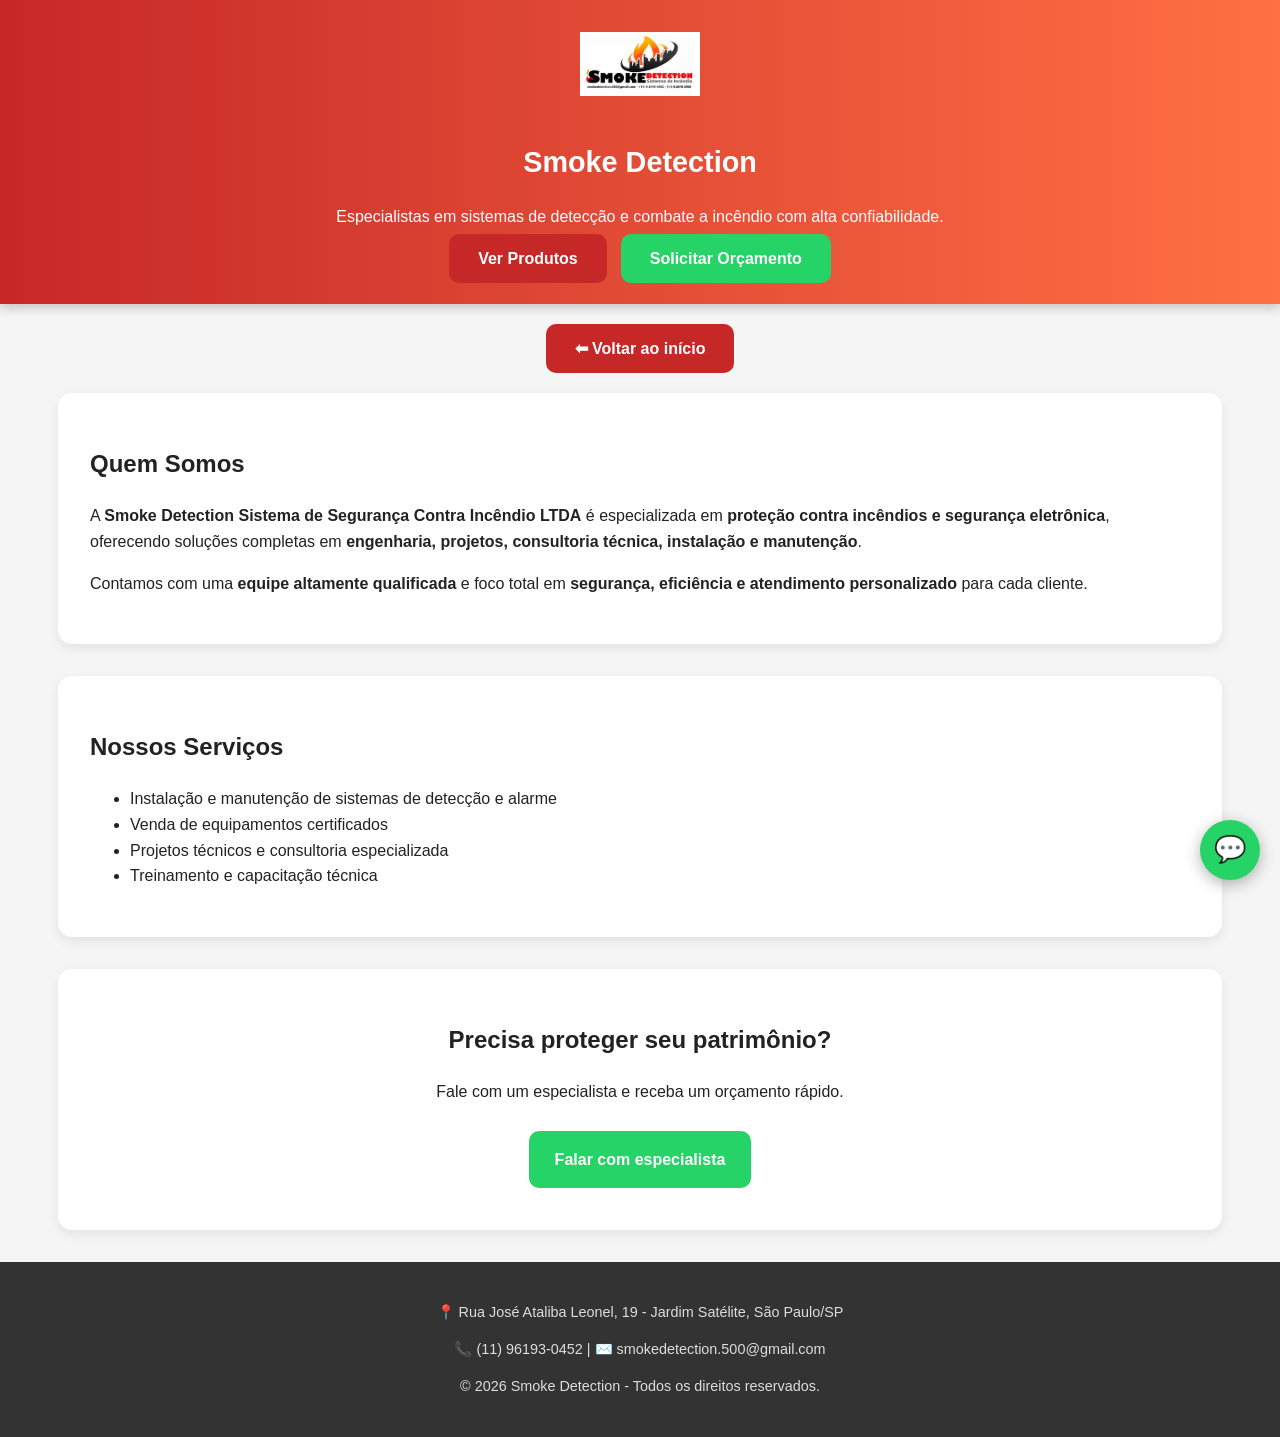
==== home.html @ f16880c3 "Update home.html" ====
<!DOCTYPE html>
<html lang="pt-BR">
<head>
    <meta charset="UTF-8">
    <meta name="viewport" content="width=device-width, initial-scale=1.0">
    <title>Smoke Detection - Segurança Contra Incêndio</title>
    <link rel="stylesheet" href="style.css">
</head>
<body>

    <header>
        <img src="logo.png" alt="Logo Smoke Detection" class="logo">
        <h1>Smoke Detection</h1>
        <p>Especialistas em sistemas de detecção e combate a incêndio com alta confiabilidade.</p>

        <div style="margin-top: 15px;">
            <a href="produtos.html" class="btn">Ver Produtos</a>

            <a href="https://wa.me/5511961930452?text=Olá,%20quero%20um%20orçamento"
               target="_blank"
               class="btn"
               style="background:#25D366; margin-left:10px;">
               Solicitar Orçamento
            </a>
        </div>
    </header>

    <!-- BOTÃO VOLTAR -->
    <div class="btn-container">
        <a href="index.html" class="btn">⬅ Voltar ao início</a>
    </div>

    <section class="sobre">
        <h2>Quem Somos</h2>
        <p>
            A <strong>Smoke Detection Sistema de Segurança Contra Incêndio LTDA</strong> é especializada em 
            <strong>proteção contra incêndios e segurança eletrônica</strong>, oferecendo soluções completas em 
            <strong>engenharia, projetos, consultoria técnica, instalação e manutenção</strong>.
        </p>
        <p>
            Contamos com uma <strong>equipe altamente qualificada</strong> e foco total em 
            <strong>segurança, eficiência e atendimento personalizado</strong> para cada cliente.
        </p>
    </section>

    <section class="servicos">
        <h2>Nossos Serviços</h2>
        <ul>
            <li>Instalação e manutenção de sistemas de detecção e alarme</li>
            <li>Venda de equipamentos certificados</li>
            <li>Projetos técnicos e consultoria especializada</li>
            <li>Treinamento e capacitação técnica</li>
        </ul>
    </section>

    <!-- CTA FINAL -->
    <section style="text-align:center;">
        <h2>Precisa proteger seu patrimônio?</h2>
        <p>Fale com um especialista e receba um orçamento rápido.</p>

        <a href="https://wa.me/5511961930452?text=Olá,%20preciso%20de%20um%20orçamento"
           target="_blank"
           class="btn-hero btn-whats">
           Falar com especialista
        </a>
    </section>

    <footer>
        <p>📍 Rua José Ataliba Leonel, 19 - Jardim Satélite, São Paulo/SP</p>
        <p>📞 (11) 96193-0452 | ✉️ smokedetection.500@gmail.com</p>
        <p>&copy; 2026 Smoke Detection - Todos os direitos reservados.</p>
    </footer>

    <!-- BOTÃO WHATSAPP FLUTUANTE -->
    <a href="https://wa.me/5511961930452?text=Olá,%20vim%20pelo%20site"
       class="whatsapp-float"
       target="_blank">
       💬
    </a>

</body>
</html>
---- style.css ----
body {
    font-family: 'Arial', sans-serif;
    background-color: #f5f5f5;
    color: #222;
    margin: 0;
    padding: 0;
    line-height: 1.6;
}

/* HERO */
.hero {
    background: linear-gradient(90deg, #c62828, #ff7043);
    color: white;
    text-align: center;
    padding: 100px 20px;
}

.hero h1 {
    font-size: 2.4rem;
    max-width: 800px;
    margin: auto;
}

.hero p {
    margin-top: 15px;
    font-size: 1.2rem;
}

/* BOTÕES */
.btn-hero {
    display: inline-block;
    margin: 10px;
    padding: 16px 26px;
    border-radius: 10px;
    text-decoration: none;
    font-weight: bold;
    transition: 0.3s;
}

/* BOTÃO WHATS (COM EFEITO PULSANDO) */
.btn-whats {
    background: #25D366;
    color: white;
    animation: pulse 1.5s infinite;
}

@keyframes pulse {
    0% { transform: scale(1); }
    50% { transform: scale(1.05); }
    100% { transform: scale(1); }
}

.btn-whats:hover {
    background: #1ebe5d;
}

/* BOTÃO SECUNDÁRIO */
.btn-sec {
    background: white;
    color: #c62828;
}

.btn-sec:hover {
    background: #eee;
}

/* HEADER */
header {
    text-align: center;
    background: linear-gradient(90deg, #c62828, #ff7043);
    color: #fff;
    padding: 2rem 1rem;
    box-shadow: 0 4px 10px rgba(0,0,0,0.2);
}

.logo {
    width: 120px;
    height: auto;
    margin-bottom: 1rem;
}

h1 {
    font-size: 1.8rem;
}

/* SECTION */
section {
    max-width: 1100px;
    margin: 2rem auto;
    background: #fff;
    padding: 2rem;
    border-radius: 14px;
    box-shadow: 0 4px 12px rgba(0,0,0,0.08);
}

/* GRID */
.produtos {
    display: grid;
    grid-template-columns: repeat(auto-fit, minmax(250px, 1fr));
    gap: 1.5rem;
}

/* CARD */
.produto {
    background: #fafafa;
    border-radius: 14px;
    padding: 1rem;
    text-align: center;
    transition: 0.3s;
    overflow: hidden;
}

/* HOVER */
.produto:hover {
    transform: translateY(-8px) scale(1.03);
    box-shadow: 0 10px 25px rgba(0,0,0,0.15);
}

/* IMG */
.produto img {
    width: 100%;
    height: 160px;
    object-fit: cover;
    border-radius: 10px;
    margin-bottom: 12px;
    transition: 0.3s;
}

.produto:hover img {
    transform: scale(1.08);
}

/* TITULO */
.produto h3 {
    color: #b71c1c;
}

/* BOTÃO PRODUTO */
.btn-produto {
    display: inline-block;
    margin-top: 10px;
    padding: 10px 16px;
    background: #25D366;
    color: #fff;
    text-decoration: none;
    border-radius: 8px;
    font-size: 0.95rem;
    font-weight: bold;
    transition: 0.3s;
}

.btn-produto:hover {
    background: #1ebe5d;
    transform: scale(1.05);
}

/* BOTÃO PADRÃO */
.btn-container {
    text-align: center;
    margin: 2rem 0;
}

.btn {
    background: #c62828;
    color: #fff;
    text-decoration: none;
    padding: 1rem 1.8rem;
    border-radius: 10px;
    transition: 0.3s;
    font-weight: bold;
}

.btn:hover {
    background: #ff7043;
}

/* WHATS FLOAT */
.whatsapp-float {
    position: fixed;
    bottom: 20px;
    right: 20px;
    background: #25D366;
    color: white;
    font-size: 26px;
    width: 60px;
    height: 60px;
    border-radius: 50%;
    display: flex;
    align-items: center;
    justify-content: center;
    text-decoration: none;
    box-shadow: 0 4px 15px rgba(0,0,0,0.3);
    transition: 0.3s;
    z-index: 1000;
}

.whatsapp-float:hover {
    background: #1ebe5d;
    transform: scale(1.15);
}

/* FOOTER */
footer {
    text-align: center;
    background: #333;
    color: #ddd;
    padding: 1.5rem 1rem;
    font-size: 0.9rem;
}

/* RESPONSIVO */
@media (max-width: 768px) {
    .hero h1 {
        font-size: 1.8rem;
    }

    .hero {
        padding: 70px 20px;
    }
    }
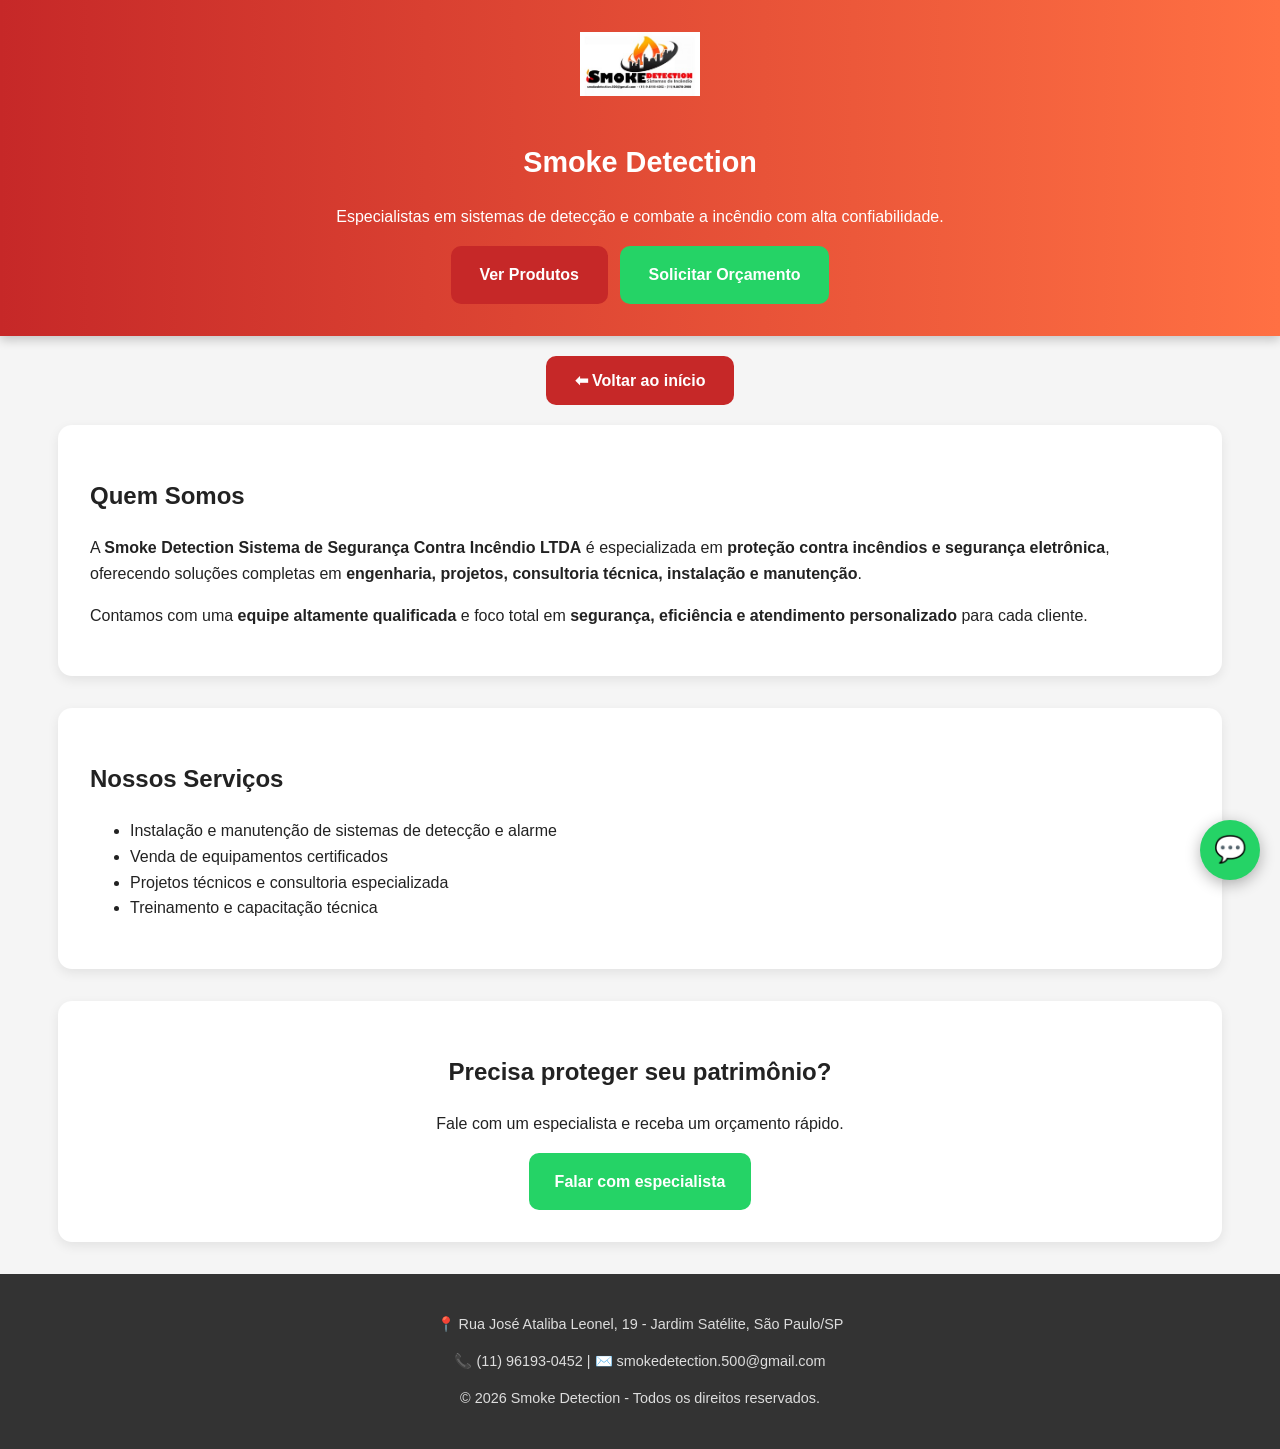
==== commit a6b7f44f: "Update home.html" ====
--- a/home.html
+++ b/home.html
@@ -13,13 +13,14 @@
         <h1>Smoke Detection</h1>
         <p>Especialistas em sistemas de detecção e combate a incêndio com alta confiabilidade.</p>
 
-        <div style="margin-top: 15px;">
+        <!-- AGRUPAMENTO DOS BOTÕES -->
+        <div class="hero-buttons" style="margin-top:15px;">
             <a href="produtos.html" class="btn">Ver Produtos</a>
 
             <a href="https://wa.me/5511961930452?text=Olá,%20quero%20um%20orçamento"
                target="_blank"
-               class="btn"
-               style="background:#25D366; margin-left:10px;">
+               class="btn btn-whats"
+               style="background:#25D366;">
                Solicitar Orçamento
             </a>
         </div>
--- a/style.css
+++ b/style.css
@@ -26,10 +26,18 @@
     font-size: 1.2rem;
 }
 
+/* AGRUPAMENTO DOS BOTÕES (CORREÇÃO DO BUG) */
+.hero-buttons {
+    display: flex;
+    justify-content: center;
+    flex-wrap: wrap;
+    gap: 12px;
+    margin-top: 20px;
+}
+
 /* BOTÕES */
 .btn-hero {
     display: inline-block;
-    margin: 10px;
     padding: 16px 26px;
     border-radius: 10px;
     text-decoration: none;
@@ -217,4 +225,14 @@
     .hero {
         padding: 70px 20px;
     }
-    }
+
+    .hero-buttons {
+        flex-direction: column;
+        align-items: center;
+    }
+
+    .btn-hero {
+        width: 90%;
+        text-align: center;
+    }
+        }
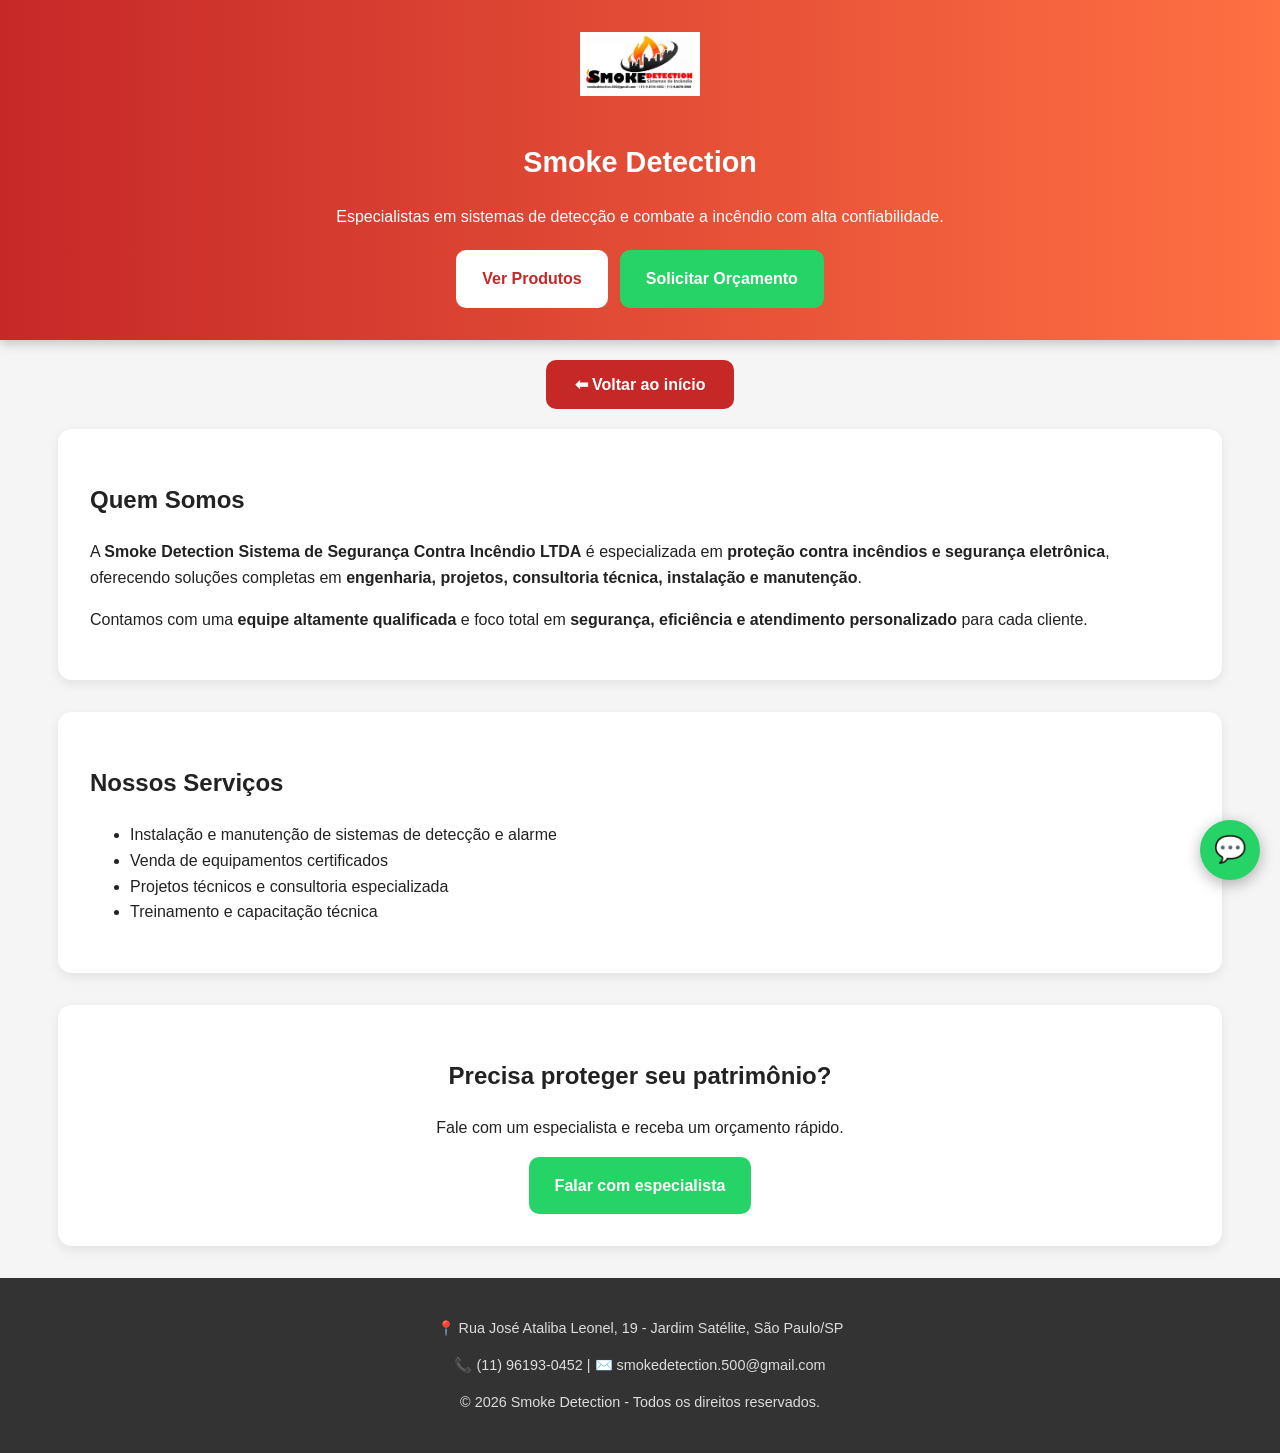
==== commit bba7a4de: "Update home.html" ====
--- a/home.html
+++ b/home.html
@@ -13,14 +13,13 @@
         <h1>Smoke Detection</h1>
         <p>Especialistas em sistemas de detecção e combate a incêndio com alta confiabilidade.</p>
 
-        <!-- AGRUPAMENTO DOS BOTÕES -->
-        <div class="hero-buttons" style="margin-top:15px;">
-            <a href="produtos.html" class="btn">Ver Produtos</a>
+        <!-- AGRUPAMENTO DOS BOTÕES CORRIGIDO -->
+        <div class="hero-buttons">
+            <a href="produtos.html" class="btn-hero btn-sec">Ver Produtos</a>
 
             <a href="https://wa.me/5511961930452?text=Olá,%20quero%20um%20orçamento"
                target="_blank"
-               class="btn btn-whats"
-               style="background:#25D366;">
+               class="btn-hero btn-whats">
                Solicitar Orçamento
             </a>
         </div>
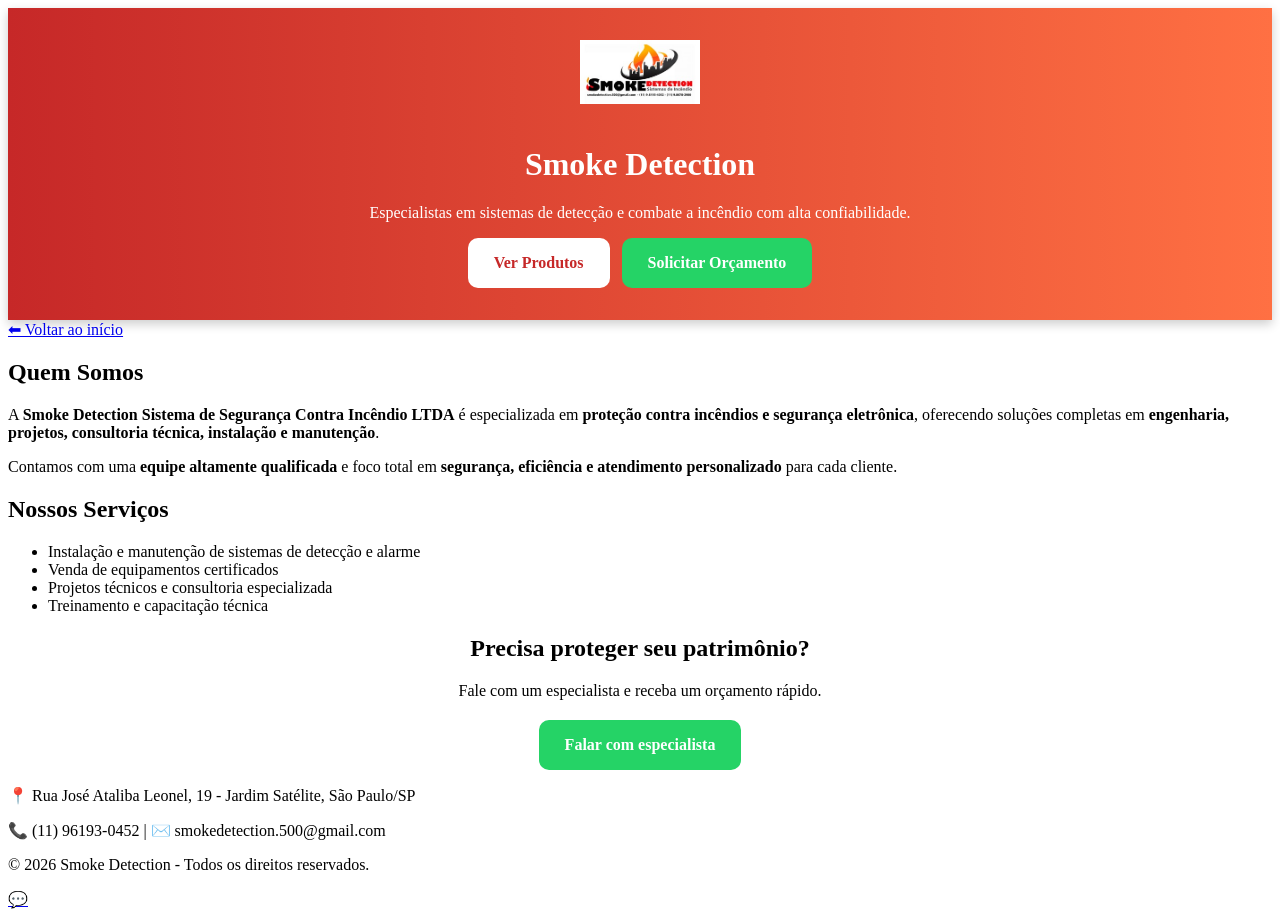
==== commit a1a5cd2e: "Update home.html" ====
--- a/home.html
+++ b/home.html
@@ -13,10 +13,9 @@
         <h1>Smoke Detection</h1>
         <p>Especialistas em sistemas de detecção e combate a incêndio com alta confiabilidade.</p>
 
-        <!-- AGRUPAMENTO DOS BOTÕES CORRIGIDO -->
-        <div class="hero-buttons">
+        <!-- HERO BUTTONS -->
+        <div class="hero-buttons" style="margin-top:15px;">
             <a href="produtos.html" class="btn-hero btn-sec">Ver Produtos</a>
-
             <a href="https://wa.me/5511961930452?text=Olá,%20quero%20um%20orçamento"
                target="_blank"
                class="btn-hero btn-whats">
@@ -57,18 +56,20 @@
     <section style="text-align:center;">
         <h2>Precisa proteger seu patrimônio?</h2>
         <p>Fale com um especialista e receba um orçamento rápido.</p>
-
-        <a href="https://wa.me/5511961930452?text=Olá,%20preciso%20de%20um%20orçamento"
-           target="_blank"
-           class="btn-hero btn-whats">
-           Falar com especialista
-        </a>
+        <div class="hero-buttons" style="justify-content:center;">
+            <a href="https://wa.me/5511961930452?text=Olá,%20preciso%20de%20um%20orçamento"
+               target="_blank"
+               class="btn-hero btn-whats">
+               Falar com especialista
+            </a>
+        </div>
     </section>
 
+    <!-- FOOTER COMPLETO -->
     <footer>
         <p>📍 Rua José Ataliba Leonel, 19 - Jardim Satélite, São Paulo/SP</p>
         <p>📞 (11) 96193-0452 | ✉️ smokedetection.500@gmail.com</p>
-        <p>&copy; 2026 Smoke Detection - Todos os direitos reservados.</p>
+        <p>© 2026 Smoke Detection - Todos os direitos reservados.</p>
     </footer>
 
     <!-- BOTÃO WHATSAPP FLUTUANTE -->
--- a/style.css
+++ b/style.css
@@ -1,12 +1,3 @@
-body {
-    font-family: 'Arial', sans-serif;
-    background-color: #f5f5f5;
-    color: #222;
-    margin: 0;
-    padding: 0;
-    line-height: 1.6;
-}
-
 /* HERO */
 .hero {
     background: linear-gradient(90deg, #c62828, #ff7043);
@@ -26,7 +17,7 @@
     font-size: 1.2rem;
 }
 
-/* AGRUPAMENTO DOS BOTÕES (CORREÇÃO DO BUG) */
+/* AGRUPAMENTO DE BOTÕES */
 .hero-buttons {
     display: flex;
     justify-content: center;
@@ -35,7 +26,7 @@
     margin-top: 20px;
 }
 
-/* BOTÕES */
+/* BOTÕES HERO */
 .btn-hero {
     display: inline-block;
     padding: 16px 26px;
@@ -43,9 +34,10 @@
     text-decoration: none;
     font-weight: bold;
     transition: 0.3s;
+    text-align: center;
 }
 
-/* BOTÃO WHATS (COM EFEITO PULSANDO) */
+/* BOTÃO WHATS (COM PULSO) */
 .btn-whats {
     background: #25D366;
     color: white;
@@ -81,139 +73,15 @@
     box-shadow: 0 4px 10px rgba(0,0,0,0.2);
 }
 
-.logo {
+header .logo {
     width: 120px;
     height: auto;
     margin-bottom: 1rem;
 }
 
-h1 {
-    font-size: 1.8rem;
-}
-
-/* SECTION */
-section {
-    max-width: 1100px;
-    margin: 2rem auto;
-    background: #fff;
-    padding: 2rem;
-    border-radius: 14px;
-    box-shadow: 0 4px 12px rgba(0,0,0,0.08);
-}
-
-/* GRID */
-.produtos {
-    display: grid;
-    grid-template-columns: repeat(auto-fit, minmax(250px, 1fr));
-    gap: 1.5rem;
-}
-
-/* CARD */
-.produto {
-    background: #fafafa;
-    border-radius: 14px;
-    padding: 1rem;
-    text-align: center;
-    transition: 0.3s;
-    overflow: hidden;
-}
-
-/* HOVER */
-.produto:hover {
-    transform: translateY(-8px) scale(1.03);
-    box-shadow: 0 10px 25px rgba(0,0,0,0.15);
-}
-
-/* IMG */
-.produto img {
-    width: 100%;
-    height: 160px;
-    object-fit: cover;
-    border-radius: 10px;
-    margin-bottom: 12px;
-    transition: 0.3s;
-}
-
-.produto:hover img {
-    transform: scale(1.08);
-}
-
-/* TITULO */
-.produto h3 {
-    color: #b71c1c;
-}
-
-/* BOTÃO PRODUTO */
-.btn-produto {
-    display: inline-block;
-    margin-top: 10px;
-    padding: 10px 16px;
-    background: #25D366;
-    color: #fff;
-    text-decoration: none;
-    border-radius: 8px;
-    font-size: 0.95rem;
-    font-weight: bold;
-    transition: 0.3s;
-}
-
-.btn-produto:hover {
-    background: #1ebe5d;
-    transform: scale(1.05);
-}
-
-/* BOTÃO PADRÃO */
-.btn-container {
-    text-align: center;
-    margin: 2rem 0;
-}
-
-.btn {
-    background: #c62828;
-    color: #fff;
-    text-decoration: none;
-    padding: 1rem 1.8rem;
-    border-radius: 10px;
-    transition: 0.3s;
-    font-weight: bold;
-}
-
-.btn:hover {
-    background: #ff7043;
-}
-
-/* WHATS FLOAT */
-.whatsapp-float {
-    position: fixed;
-    bottom: 20px;
-    right: 20px;
-    background: #25D366;
-    color: white;
-    font-size: 26px;
-    width: 60px;
-    height: 60px;
-    border-radius: 50%;
-    display: flex;
-    align-items: center;
-    justify-content: center;
-    text-decoration: none;
-    box-shadow: 0 4px 15px rgba(0,0,0,0.3);
-    transition: 0.3s;
-    z-index: 1000;
-}
-
-.whatsapp-float:hover {
-    background: #1ebe5d;
-    transform: scale(1.15);
-}
-
-/* FOOTER */
-footer {
-    text-align: center;
-    background: #333;
-    color: #ddd;
-    padding: 1.5rem 1rem;
-    font-size: 0.9rem;
+/* BOTÕES DO HEADER CORRIGIDOS */
+header .hero-buttons .btn-hero {
+    margin: 0; /* remove qualquer espaçamento extra */
 }
 
 /* RESPONSIVO */
@@ -233,6 +101,5 @@
 
     .btn-hero {
         width: 90%;
-        text-align: center;
     }
-        }
+}
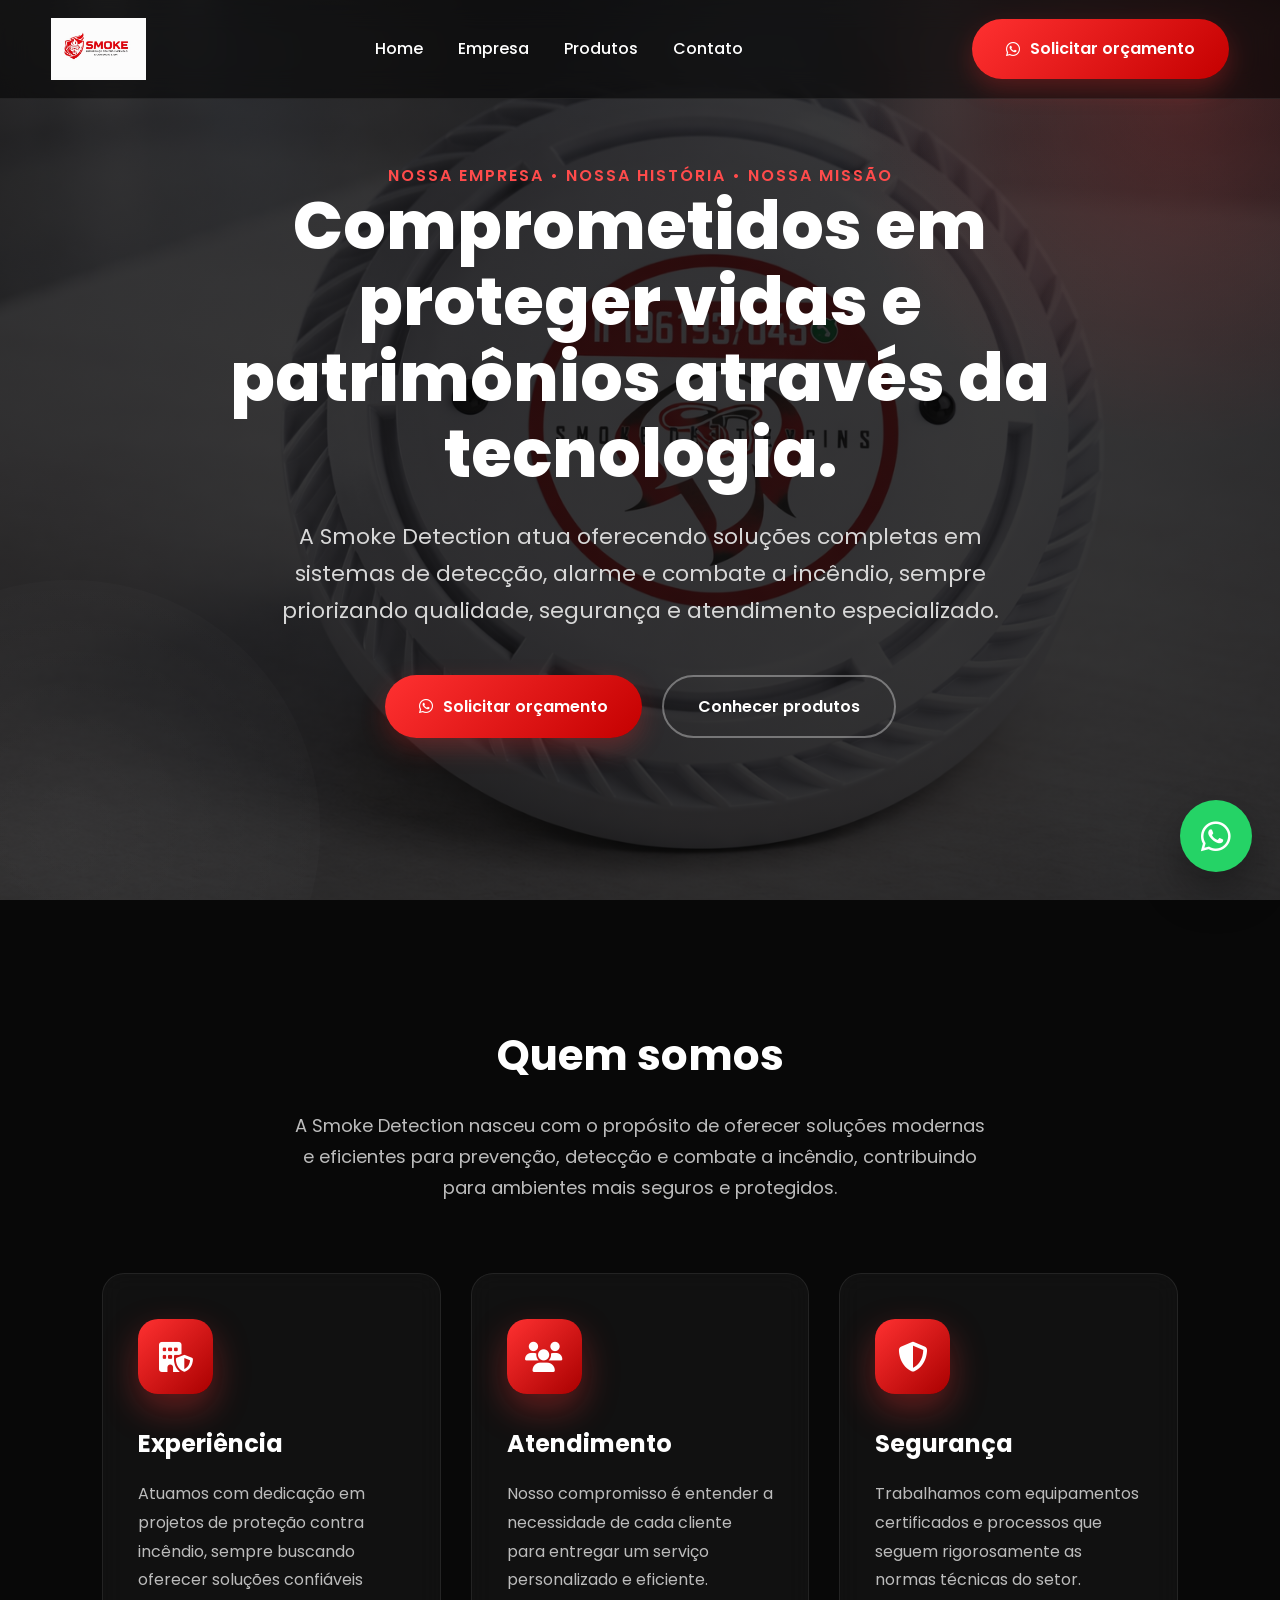
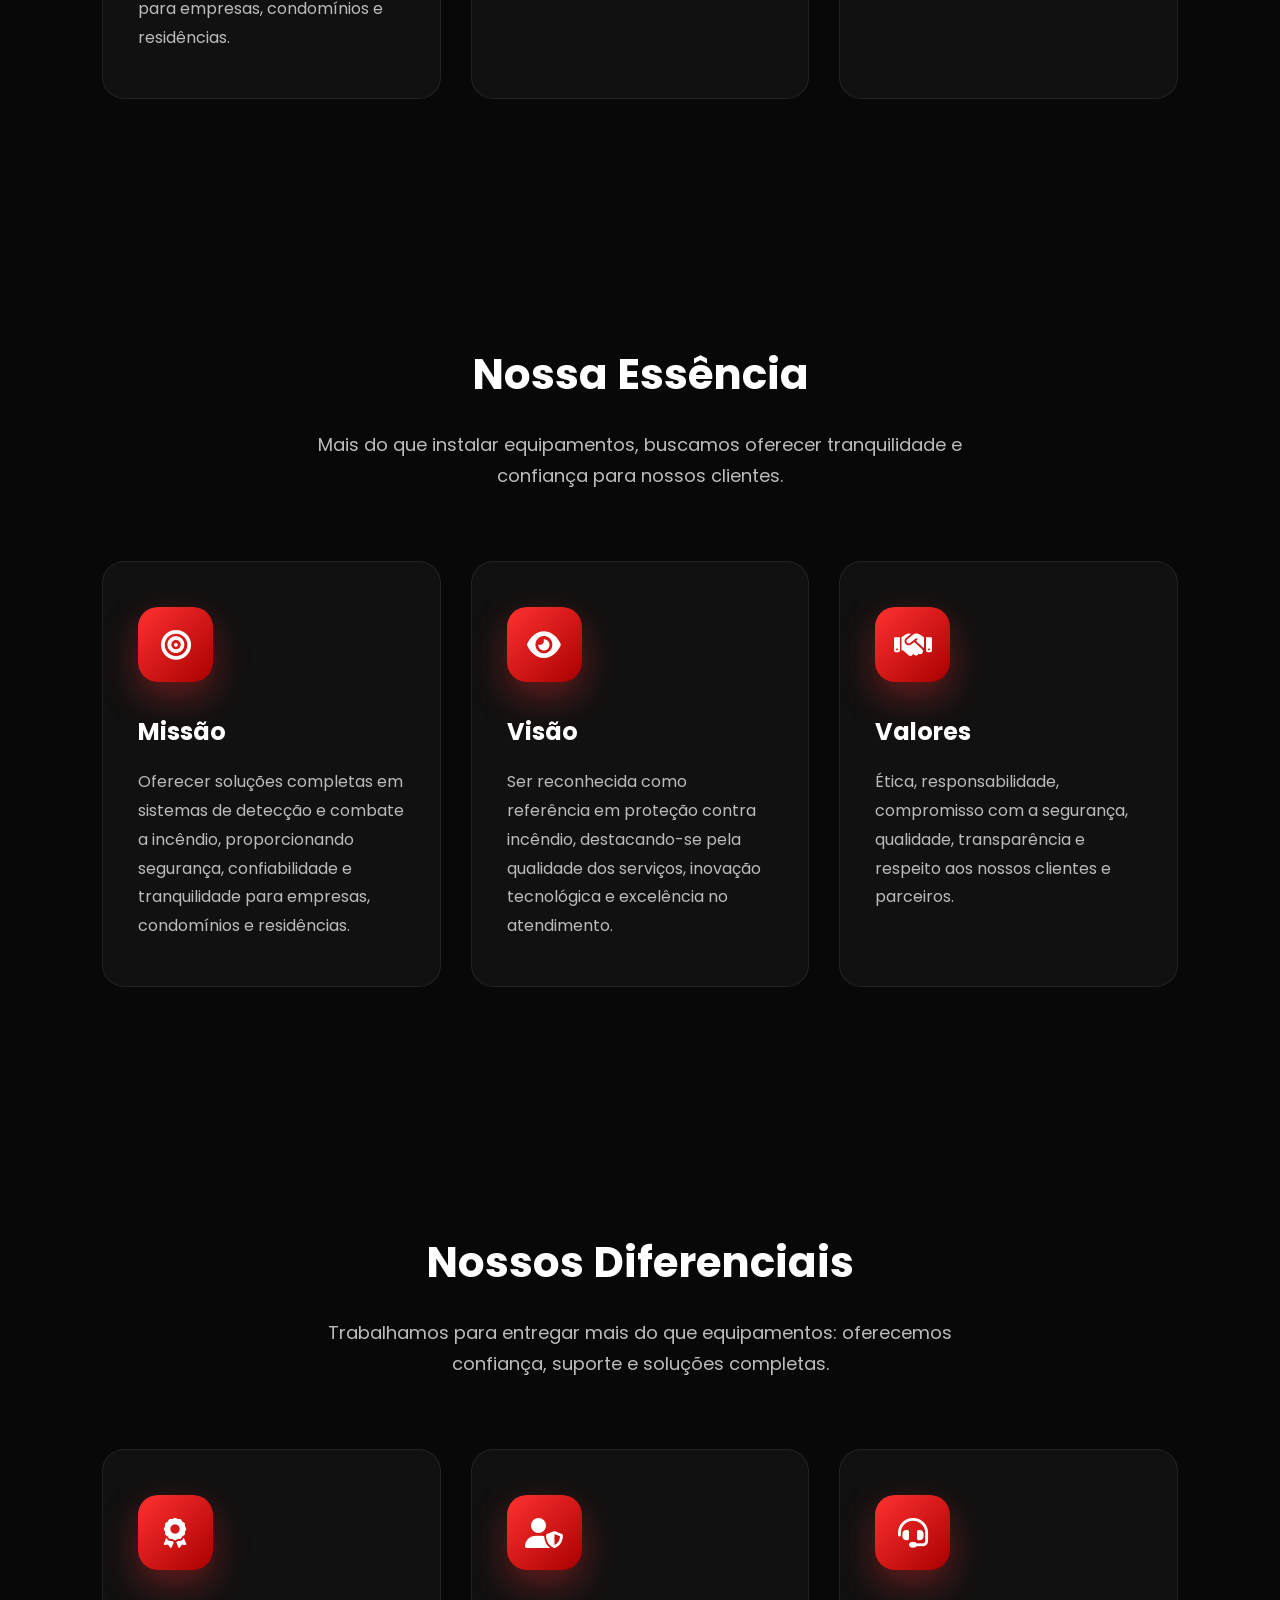
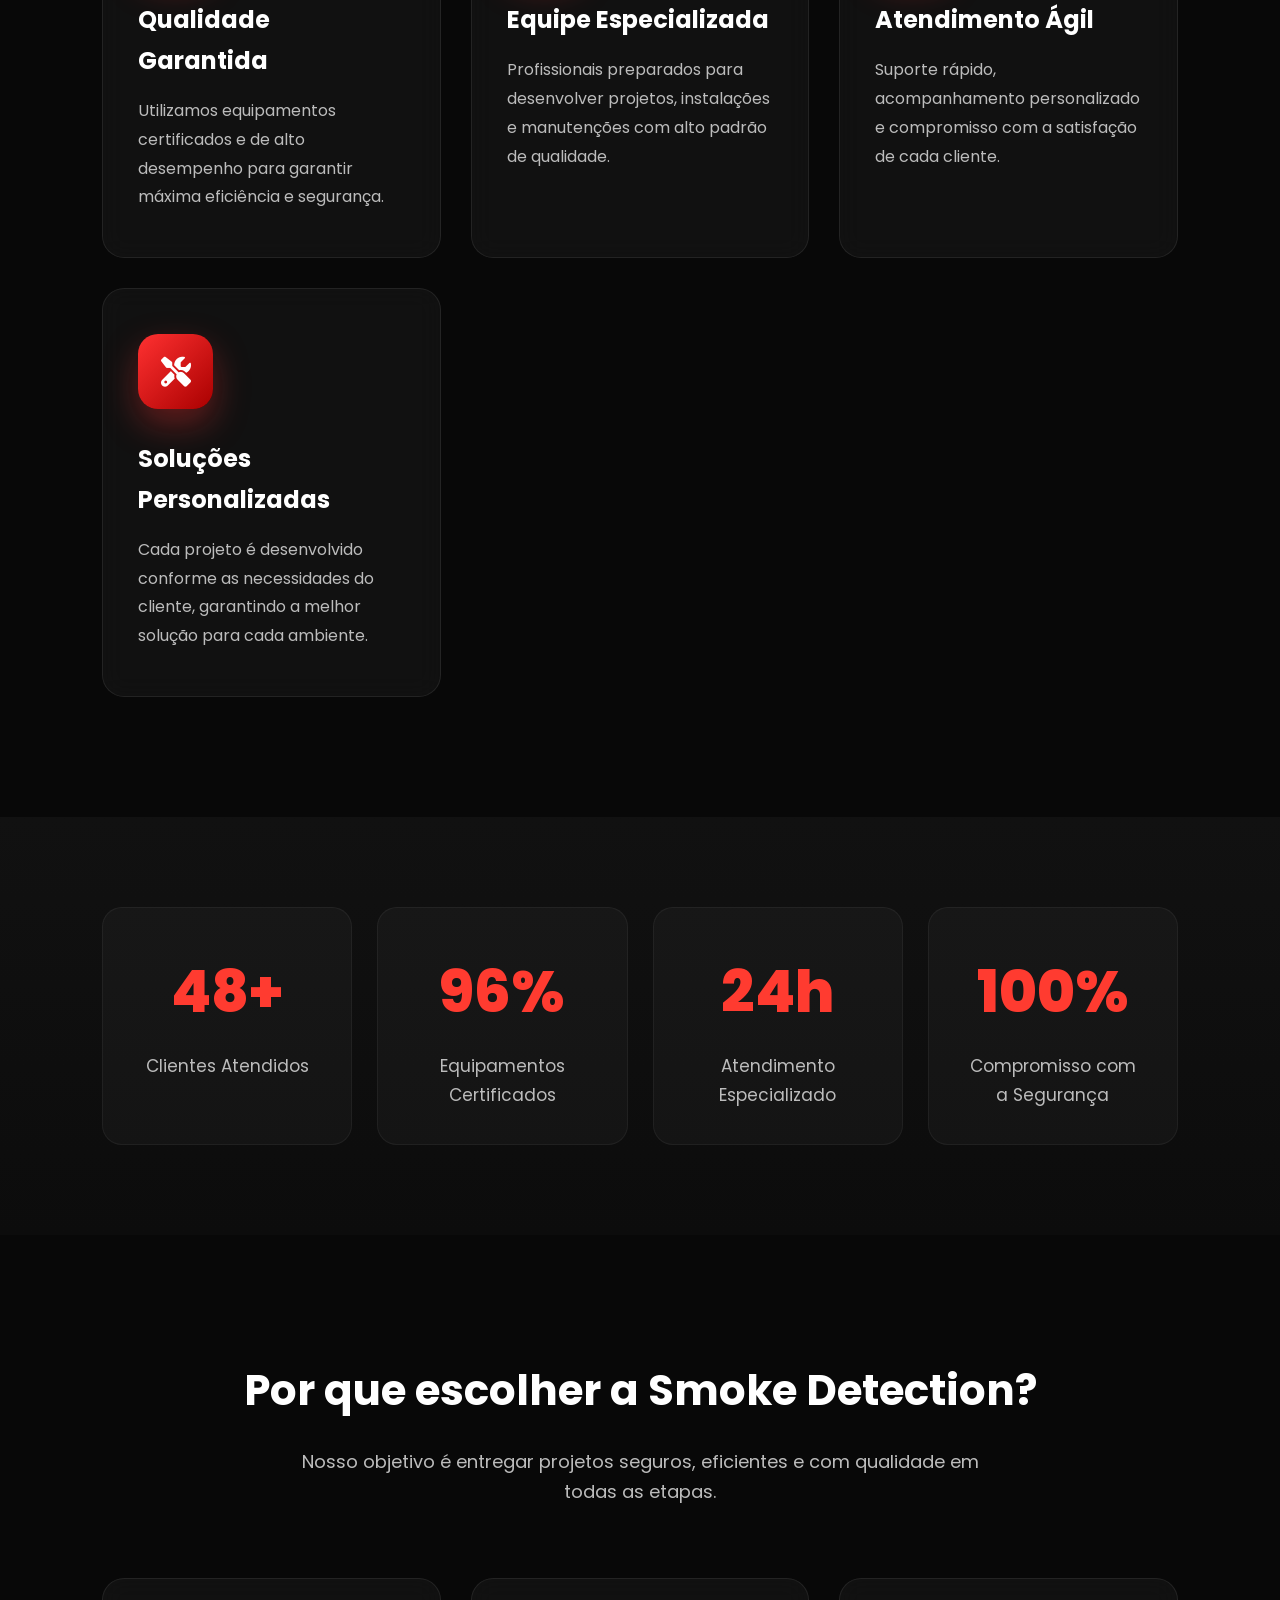
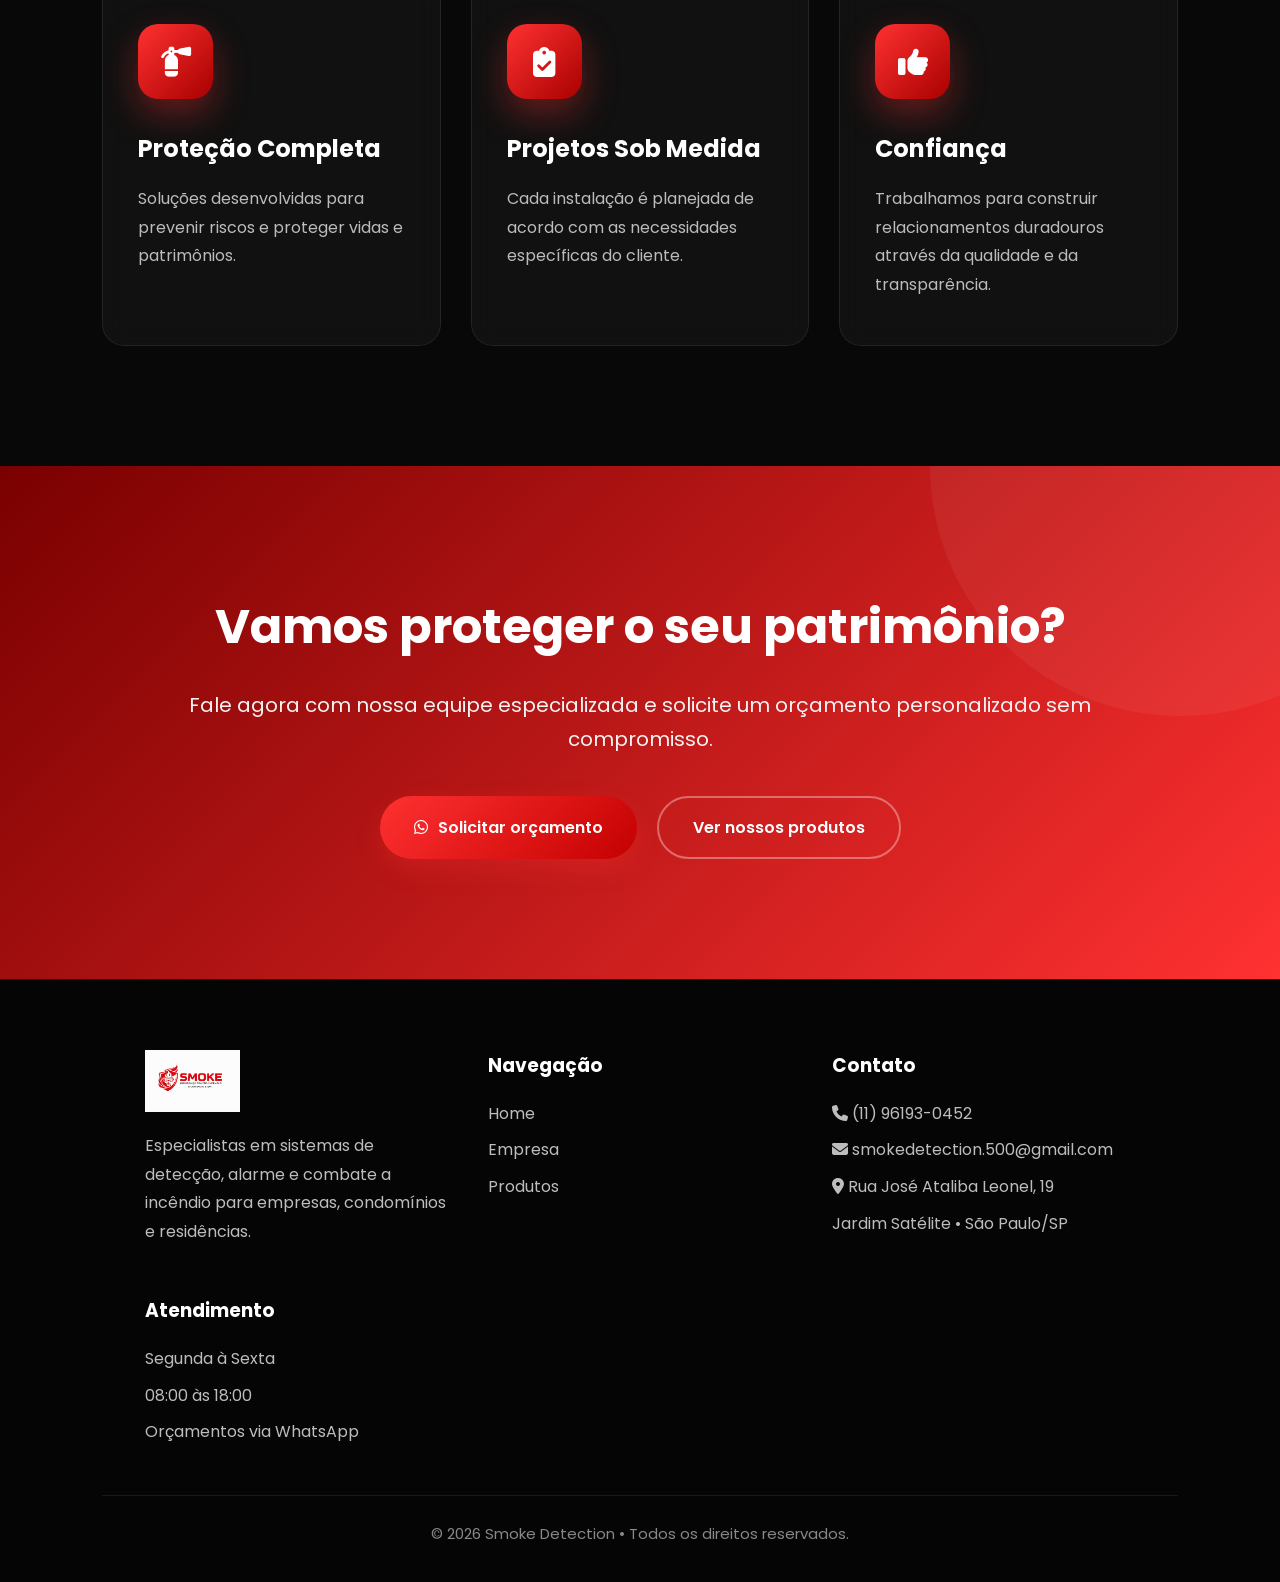
==== commit b6f0ca0a: "Update home.html" ====
--- a/home.html
+++ b/home.html
@@ -1,83 +1,679 @@
 <!DOCTYPE html>
 <html lang="pt-BR">
+
 <head>
+
     <meta charset="UTF-8">
+
     <meta name="viewport" content="width=device-width, initial-scale=1.0">
-    <title>Smoke Detection - Segurança Contra Incêndio</title>
+
+    <title>Empresa | Smoke Detection</title>
+
+    <meta name="description"
+        content="Conheça a Smoke Detection, empresa especializada em sistemas de detecção e combate a incêndio.">
+
     <link rel="stylesheet" href="style.css">
+
+    <link rel="preconnect" href="https://fonts.googleapis.com">
+
+    <link rel="preconnect" href="https://fonts.gstatic.com" crossorigin>
+
+    <link href="https://fonts.googleapis.com/css2?family=Poppins:wght@300;400;500;600;700;800&display=swap"
+        rel="stylesheet">
+
+    <link rel="stylesheet"
+        href="https://cdnjs.cloudflare.com/ajax/libs/font-awesome/6.7.2/css/all.min.css">
+
 </head>
+
 <body>
 
-    <header>
-        <img src="logo.png" alt="Logo Smoke Detection" class="logo">
-        <h1>Smoke Detection</h1>
-        <p>Especialistas em sistemas de detecção e combate a incêndio com alta confiabilidade.</p>
-
-        <!-- HERO BUTTONS -->
-        <div class="hero-buttons" style="margin-top:15px;">
-            <a href="produtos.html" class="btn-hero btn-sec">Ver Produtos</a>
-            <a href="https://wa.me/5511961930452?text=Olá,%20quero%20um%20orçamento"
-               target="_blank"
-               class="btn-hero btn-whats">
-               Solicitar Orçamento
+<!--==================== HEADER ====================-->
+
+<header>
+
+    <div class="container nav">
+
+        <a href="index.html">
+
+            <img src="logo.jpg" alt="Smoke Detection" class="logo">
+
+        </a>
+
+        <nav>
+
+            <a href="index.html">Home</a>
+
+            <a href="home.html">Empresa</a>
+
+            <a href="produtos.html">Produtos</a>
+
+            <a href="#contato">Contato</a>
+
+        </nav>
+
+        <a href="https://wa.me/5511961930452?text=Olá,%20gostaria%20de%20solicitar%20um%20orçamento."
+            target="_blank"
+            class="btn-nav">
+
+            <i class="fab fa-whatsapp"></i>
+
+            Solicitar orçamento
+
+        </a>
+
+    </div>
+
+</header>
+
+<!--==================== HERO ====================-->
+
+<section class="hero">
+
+    <div class="hero-content">
+
+        <span style="color:#ff4b4b;
+        font-weight:600;
+        letter-spacing:2px;
+        text-transform:uppercase;">
+
+            Nossa Empresa • Nossa História • Nossa Missão
+
+        </span>
+
+        <h1>
+
+            Comprometidos em proteger vidas e patrimônios através da tecnologia.
+
+        </h1>
+
+        <p>
+
+            A Smoke Detection atua oferecendo soluções completas em sistemas de detecção, alarme e combate a incêndio, sempre priorizando qualidade, segurança e atendimento especializado.
+
+        </p>
+
+        <div class="buttons">
+
+            <a href="https://wa.me/5511961930452?text=Olá,%20gostaria%20de%20solicitar%20um%20orçamento."
+                class="btn-primary"
+                target="_blank">
+
+                <i class="fab fa-whatsapp"></i>
+
+                Solicitar orçamento
+
             </a>
-        </div>
-    </header>
-
-    <!-- BOTÃO VOLTAR -->
-    <div class="btn-container">
-        <a href="index.html" class="btn">⬅ Voltar ao início</a>
-    </div>
-
-    <section class="sobre">
-        <h2>Quem Somos</h2>
+
+            <a href="produtos.html"
+                class="btn-secondary">
+
+                Conhecer produtos
+
+            </a>
+
+        </div>
+
+    </div>
+
+</section>
+
+<!--==================== SOBRE ====================-->
+
+<section class="section">
+
+    <h2>
+
+        Quem somos
+
+    </h2>
+
+    <p class="subtitle">
+
+        A Smoke Detection nasceu com o propósito de oferecer soluções modernas e eficientes para prevenção, detecção e combate a incêndio, contribuindo para ambientes mais seguros e protegidos.
+
+    </p>
+
+    <div class="cards">
+
+        <div class="card fade">
+
+            <i class="fas fa-building-shield"></i>
+
+            <h3>
+
+                Experiência
+
+            </h3>
+
+            <p>
+
+                Atuamos com dedicação em projetos de proteção contra incêndio, sempre buscando oferecer soluções confiáveis para empresas, condomínios e residências.
+
+            </p>
+
+        </div>
+
+        <div class="card fade">
+
+            <i class="fas fa-users"></i>
+
+            <h3>
+
+                Atendimento
+
+            </h3>
+
+            <p>
+
+                Nosso compromisso é entender a necessidade de cada cliente para entregar um serviço personalizado e eficiente.
+
+            </p>
+
+        </div>
+
+        <div class="card fade">
+
+            <i class="fas fa-shield-halved"></i>
+
+            <h3>
+
+                Segurança
+
+            </h3>
+
+            <p>
+
+                Trabalhamos com equipamentos certificados e processos que seguem rigorosamente as normas técnicas do setor.
+
+            </p>
+
+        </div>
+
+    </div>
+
+</section>
+
+<!--==================== MISSÃO, VISÃO E VALORES ====================-->
+
+<section class="section">
+
+    <h2>
+
+        Nossa Essência
+
+    </h2>
+
+    <p class="subtitle">
+
+        Mais do que instalar equipamentos, buscamos oferecer tranquilidade e confiança para nossos clientes.
+
+    </p>
+
+    <div class="cards">
+                <!-- MISSÃO -->
+
+        <div class="card fade">
+
+            <i class="fas fa-bullseye"></i>
+
+            <h3>
+
+                Missão
+
+            </h3>
+
+            <p>
+
+                Oferecer soluções completas em sistemas de detecção e combate a incêndio, proporcionando segurança, confiabilidade e tranquilidade para empresas, condomínios e residências.
+
+            </p>
+
+        </div>
+
+        <!-- VISÃO -->
+
+        <div class="card fade">
+
+            <i class="fas fa-eye"></i>
+
+            <h3>
+
+                Visão
+
+            </h3>
+
+            <p>
+
+                Ser reconhecida como referência em proteção contra incêndio, destacando-se pela qualidade dos serviços, inovação tecnológica e excelência no atendimento.
+
+            </p>
+
+        </div>
+
+        <!-- VALORES -->
+
+        <div class="card fade">
+
+            <i class="fas fa-handshake"></i>
+
+            <h3>
+
+                Valores
+
+            </h3>
+
+            <p>
+
+                Ética, responsabilidade, compromisso com a segurança, qualidade, transparência e respeito aos nossos clientes e parceiros.
+
+            </p>
+
+        </div>
+
+    </div>
+
+</section>
+
+<!--==================== DIFERENCIAIS ====================-->
+
+<section class="section">
+
+    <h2>
+
+        Nossos Diferenciais
+
+    </h2>
+
+    <p class="subtitle">
+
+        Trabalhamos para entregar mais do que equipamentos: oferecemos confiança, suporte e soluções completas.
+
+    </p>
+
+    <div class="cards">
+
+        <div class="card fade">
+
+            <i class="fas fa-award"></i>
+
+            <h3>
+
+                Qualidade Garantida
+
+            </h3>
+
+            <p>
+
+                Utilizamos equipamentos certificados e de alto desempenho para garantir máxima eficiência e segurança.
+
+            </p>
+
+        </div>
+
+        <div class="card fade">
+
+            <i class="fas fa-user-shield"></i>
+
+            <h3>
+
+                Equipe Especializada
+
+            </h3>
+
+            <p>
+
+                Profissionais preparados para desenvolver projetos, instalações e manutenções com alto padrão de qualidade.
+
+            </p>
+
+        </div>
+
+        <div class="card fade">
+
+            <i class="fas fa-headset"></i>
+
+            <h3>
+
+                Atendimento Ágil
+
+            </h3>
+
+            <p>
+
+                Suporte rápido, acompanhamento personalizado e compromisso com a satisfação de cada cliente.
+
+            </p>
+
+        </div>
+
+        <div class="card fade">
+
+            <i class="fas fa-screwdriver-wrench"></i>
+
+            <h3>
+
+                Soluções Personalizadas
+
+            </h3>
+
+            <p>
+
+                Cada projeto é desenvolvido conforme as necessidades do cliente, garantindo a melhor solução para cada ambiente.
+
+            </p>
+
+        </div>
+
+    </div>
+
+</section>
+
+<!--==================== NÚMEROS ====================-->
+
+<section class="numbers">
+
+    <div class="number">
+
+        <h2 class="counter" data-target="50">
+
+            0
+
+        </h2>
+
+        <span>
+
+            Clientes Atendidos
+
+        </span>
+
+    </div>
+
+    <div class="number">
+
+        <h2 class="counter" data-target="100">
+
+            0
+
+        </h2>
+
+        <span>
+
+            Equipamentos Certificados
+
+        </span>
+
+    </div>
+
+    <div class="number">
+
+        <h2>
+
+            24h
+
+        </h2>
+
+        <span>
+
+            Atendimento Especializado
+
+        </span>
+
+    </div>
+
+    <div class="number">
+
+        <h2>
+
+            100%
+
+        </h2>
+
+        <span>
+
+            Compromisso com a Segurança
+
+        </span>
+
+    </div>
+
+</section>
+
+<!--==================== POR QUE ESCOLHER ====================-->
+
+<section class="section">
+
+    <h2>
+
+        Por que escolher a Smoke Detection?
+
+    </h2>
+
+    <p class="subtitle">
+
+        Nosso objetivo é entregar projetos seguros, eficientes e com qualidade em todas as etapas.
+
+    </p>
+
+    <div class="cards">
+
+        <div class="card fade">
+
+            <i class="fas fa-fire-extinguisher"></i>
+
+            <h3>
+
+                Proteção Completa
+
+            </h3>
+
+            <p>
+
+                Soluções desenvolvidas para prevenir riscos e proteger vidas e patrimônios.
+
+            </p>
+
+        </div>
+
+        <div class="card fade">
+
+            <i class="fas fa-clipboard-check"></i>
+
+            <h3>
+
+                Projetos Sob Medida
+
+            </h3>
+
+            <p>
+
+                Cada instalação é planejada de acordo com as necessidades específicas do cliente.
+
+            </p>
+
+        </div>
+
+        <div class="card fade">
+
+            <i class="fas fa-thumbs-up"></i>
+
+            <h3>
+
+                Confiança
+
+            </h3>
+
+            <p>
+
+                Trabalhamos para construir relacionamentos duradouros através da qualidade e da transparência.
+
+            </p>
+
+        </div>
+
+    </div>
+
+</section>
+<!--==================== CTA FINAL ====================-->
+
+<section class="cta" id="contato">
+
+    <div class="container">
+
+        <h2>
+
+            Vamos proteger o seu patrimônio?
+
+        </h2>
+
         <p>
-            A <strong>Smoke Detection Sistema de Segurança Contra Incêndio LTDA</strong> é especializada em 
-            <strong>proteção contra incêndios e segurança eletrônica</strong>, oferecendo soluções completas em 
-            <strong>engenharia, projetos, consultoria técnica, instalação e manutenção</strong>.
+
+            Fale agora com nossa equipe especializada e solicite um orçamento personalizado sem compromisso.
+
         </p>
-        <p>
-            Contamos com uma <strong>equipe altamente qualificada</strong> e foco total em 
-            <strong>segurança, eficiência e atendimento personalizado</strong> para cada cliente.
-        </p>
-    </section>
-
-    <section class="servicos">
-        <h2>Nossos Serviços</h2>
-        <ul>
-            <li>Instalação e manutenção de sistemas de detecção e alarme</li>
-            <li>Venda de equipamentos certificados</li>
-            <li>Projetos técnicos e consultoria especializada</li>
-            <li>Treinamento e capacitação técnica</li>
-        </ul>
-    </section>
-
-    <!-- CTA FINAL -->
-    <section style="text-align:center;">
-        <h2>Precisa proteger seu patrimônio?</h2>
-        <p>Fale com um especialista e receba um orçamento rápido.</p>
-        <div class="hero-buttons" style="justify-content:center;">
-            <a href="https://wa.me/5511961930452?text=Olá,%20preciso%20de%20um%20orçamento"
-               target="_blank"
-               class="btn-hero btn-whats">
-               Falar com especialista
+
+        <div class="buttons">
+
+            <a href="https://wa.me/5511961930452?text=Olá,%20gostaria%20de%20solicitar%20um%20orçamento."
+                class="btn-primary"
+                target="_blank">
+
+                <i class="fab fa-whatsapp"></i>
+
+                Solicitar orçamento
+
             </a>
-        </div>
-    </section>
-
-    <!-- FOOTER COMPLETO -->
-    <footer>
-        <p>📍 Rua José Ataliba Leonel, 19 - Jardim Satélite, São Paulo/SP</p>
-        <p>📞 (11) 96193-0452 | ✉️ smokedetection.500@gmail.com</p>
-        <p>© 2026 Smoke Detection - Todos os direitos reservados.</p>
-    </footer>
-
-    <!-- BOTÃO WHATSAPP FLUTUANTE -->
-    <a href="https://wa.me/5511961930452?text=Olá,%20vim%20pelo%20site"
-       class="whatsapp-float"
-       target="_blank">
-       💬
-    </a>
+
+            <a href="produtos.html"
+                class="btn-secondary">
+
+                Ver nossos produtos
+
+            </a>
+
+        </div>
+
+    </div>
+
+</section>
+
+<!--==================== FOOTER ====================-->
+
+<footer>
+
+    <div class="container footer-grid">
+
+        <div>
+
+            <img src="logo.jpg"
+                class="logo"
+                alt="Smoke Detection">
+
+            <p style="margin-top:20px;line-height:1.8;">
+
+                Especialistas em sistemas de detecção, alarme e combate a incêndio para empresas, condomínios e residências.
+
+            </p>
+
+        </div>
+
+        <div>
+
+            <h3>
+
+                Navegação
+
+            </h3>
+
+            <p><a href="index.html">Home</a></p>
+
+            <p><a href="home.html">Empresa</a></p>
+
+            <p><a href="produtos.html">Produtos</a></p>
+
+        </div>
+
+        <div>
+
+            <h3>
+
+                Contato
+
+            </h3>
+
+            <p>
+
+                <i class="fas fa-phone"></i>
+
+                (11) 96193-0452
+
+            </p>
+
+            <p>
+
+                <i class="fas fa-envelope"></i>
+
+                smokedetection.500@gmail.com
+
+            </p>
+
+            <p>
+
+                <i class="fas fa-location-dot"></i>
+
+                Rua José Ataliba Leonel, 19
+
+            </p>
+
+            <p>
+
+                Jardim Satélite • São Paulo/SP
+
+            </p>
+
+        </div>
+
+        <div>
+
+            <h3>
+
+                Atendimento
+
+            </h3>
+
+            <p>Segunda à Sexta</p>
+
+            <p>08:00 às 18:00</p>
+
+            <p>Orçamentos via WhatsApp</p>
+
+        </div>
+
+    </div>
+
+    <div class="footer-copy">
+
+        © 2026 Smoke Detection • Todos os direitos reservados.
+
+    </div>
+
+</footer>
+
+<!--==================== BOTÃO WHATSAPP ====================-->
+
+<a href="https://wa.me/5511961930452?text=Olá,%20vim%20através%20do%20site."
+    class="whatsapp"
+    target="_blank"
+    aria-label="WhatsApp">
+
+    <i class="fab fa-whatsapp"></i>
+
+</a>
+
+<!--==================== SCRIPT ====================-->
+
+<script src="script.js"></script>
 
 </body>
+
 </html>
--- a/style.css
+++ b/style.css
@@ -1,105 +1,1338 @@
-/* HERO */
-.hero {
-    background: linear-gradient(90deg, #c62828, #ff7043);
-    color: white;
-    text-align: center;
-    padding: 100px 20px;
-}
-
-.hero h1 {
-    font-size: 2.4rem;
-    max-width: 800px;
-    margin: auto;
-}
-
-.hero p {
-    margin-top: 15px;
-    font-size: 1.2rem;
-}
-
-/* AGRUPAMENTO DE BOTÕES */
-.hero-buttons {
-    display: flex;
-    justify-content: center;
-    flex-wrap: wrap;
-    gap: 12px;
-    margin-top: 20px;
-}
-
-/* BOTÕES HERO */
-.btn-hero {
-    display: inline-block;
-    padding: 16px 26px;
-    border-radius: 10px;
-    text-decoration: none;
-    font-weight: bold;
-    transition: 0.3s;
-    text-align: center;
-}
-
-/* BOTÃO WHATS (COM PULSO) */
-.btn-whats {
-    background: #25D366;
-    color: white;
-    animation: pulse 1.5s infinite;
-}
-
-@keyframes pulse {
-    0% { transform: scale(1); }
-    50% { transform: scale(1.05); }
-    100% { transform: scale(1); }
-}
-
-.btn-whats:hover {
-    background: #1ebe5d;
-}
-
-/* BOTÃO SECUNDÁRIO */
-.btn-sec {
-    background: white;
-    color: #c62828;
-}
-
-.btn-sec:hover {
-    background: #eee;
-}
-
-/* HEADER */
-header {
-    text-align: center;
-    background: linear-gradient(90deg, #c62828, #ff7043);
-    color: #fff;
-    padding: 2rem 1rem;
-    box-shadow: 0 4px 10px rgba(0,0,0,0.2);
-}
-
-header .logo {
-    width: 120px;
-    height: auto;
-    margin-bottom: 1rem;
-}
-
-/* BOTÕES DO HEADER CORRIGIDOS */
-header .hero-buttons .btn-hero {
-    margin: 0; /* remove qualquer espaçamento extra */
-}
-
-/* RESPONSIVO */
-@media (max-width: 768px) {
-    .hero h1 {
-        font-size: 1.8rem;
-    }
-
-    .hero {
-        padding: 70px 20px;
-    }
-
-    .hero-buttons {
-        flex-direction: column;
-        align-items: center;
-    }
-
-    .btn-hero {
-        width: 90%;
-    }
-}
+/*======================================================
+SMOKE DETECTION
+STYLE.CSS
+PARTE 1
+======================================================*/
+
+@import url('https://fonts.googleapis.com/css2?family=Poppins:wght@300;400;500;600;700;800&display=swap');
+
+:root{
+
+--primary:#ff3b30;
+--primary-light:#ff6b63;
+--primary-dark:#b30000;
+
+--background:#080808;
+--background-2:#111111;
+
+--card:#171717;
+
+--text:#ffffff;
+--gray:#bcbcbc;
+
+--shadow:0 15px 45px rgba(0,0,0,.35);
+
+--radius:18px;
+
+--transition:.35s;
+
+}
+
+/*======================================================*/
+
+*{
+
+margin:0;
+
+padding:0;
+
+box-sizing:border-box;
+
+font-family:"Poppins",sans-serif;
+
+scroll-behavior:smooth;
+
+}
+
+html{
+
+overflow-x:hidden;
+
+}
+
+body{
+
+background:var(--background);
+
+color:var(--text);
+
+overflow-x:hidden;
+
+line-height:1.7;
+
+}
+
+/*======================================================*/
+
+::-webkit-scrollbar{
+
+width:10px;
+
+}
+
+::-webkit-scrollbar-track{
+
+background:#111;
+
+}
+
+::-webkit-scrollbar-thumb{
+
+background:var(--primary);
+
+border-radius:20px;
+
+}
+
+/*======================================================*/
+
+img{
+
+max-width:100%;
+
+display:block;
+
+}
+
+a{
+
+text-decoration:none;
+
+color:white;
+
+}
+
+section{
+
+padding:120px 8%;
+
+}
+
+.container{
+
+width:min(1200px,92%);
+
+margin:auto;
+
+}
+
+/*======================================================
+HEADER
+======================================================*/
+
+header{
+
+position:fixed;
+
+top:0;
+
+left:0;
+
+width:100%;
+
+z-index:9999;
+
+background:rgba(0,0,0,.55);
+
+backdrop-filter:blur(14px);
+
+border-bottom:1px solid rgba(255,255,255,.08);
+
+transition:.4s;
+
+}
+
+.nav{
+
+display:flex;
+
+justify-content:space-between;
+
+align-items:center;
+
+padding:18px 0;
+
+}
+
+/*======================================================*/
+
+.logo{
+
+height:62px;
+
+transition:.35s;
+
+cursor:pointer;
+
+}
+
+.logo:hover{
+
+transform:scale(1.06);
+
+}
+
+/*======================================================*/
+
+nav{
+
+display:flex;
+
+align-items:center;
+
+gap:35px;
+
+}
+
+nav a{
+
+font-size:16px;
+
+font-weight:500;
+
+position:relative;
+
+transition:.3s;
+
+}
+
+nav a::after{
+
+content:"";
+
+position:absolute;
+
+left:0;
+
+bottom:-8px;
+
+width:0;
+
+height:2px;
+
+background:var(--primary);
+
+transition:.35s;
+
+}
+
+nav a:hover{
+
+color:var(--primary-light);
+
+}
+
+nav a:hover::after{
+
+width:100%;
+
+}
+
+/*======================================================
+BOTÕES
+======================================================*/
+
+.btn-nav,
+.btn-primary{
+
+display:inline-flex;
+
+align-items:center;
+
+justify-content:center;
+
+gap:10px;
+
+padding:16px 34px;
+
+background:linear-gradient(135deg,#ff3131,#c40000);
+
+border-radius:50px;
+
+font-weight:600;
+
+transition:var(--transition);
+
+box-shadow:0 10px 25px rgba(255,49,49,.25);
+
+}
+
+.btn-nav:hover,
+.btn-primary:hover{
+
+transform:translateY(-4px);
+
+box-shadow:0 18px 40px rgba(255,49,49,.45);
+
+}
+
+.btn-secondary{
+
+display:inline-flex;
+
+align-items:center;
+
+justify-content:center;
+
+padding:16px 34px;
+
+border-radius:50px;
+
+border:2px solid rgba(255,255,255,.35);
+
+font-weight:600;
+
+transition:.35s;
+
+}
+
+.btn-secondary:hover{
+
+background:white;
+
+color:#111;
+
+}
+
+/*======================================================
+HERO
+======================================================*/
+
+.hero{
+
+height:100vh;
+
+display:flex;
+
+align-items:center;
+
+justify-content:center;
+
+text-align:center;
+
+position:relative;
+
+overflow:hidden;
+
+background:
+
+linear-gradient(rgba(5,5,5,.78),rgba(5,5,5,.82)),
+
+url("fumaca.jpg") center center/cover no-repeat;
+
+}
+
+/*======================================================*/
+
+.hero::before{
+
+content:"";
+
+position:absolute;
+
+width:700px;
+
+height:700px;
+
+background:radial-gradient(circle,rgba(255,49,49,.18),transparent 70%);
+
+top:-250px;
+
+right:-250px;
+
+border-radius:50%;
+
+animation:pulse 6s infinite;
+
+}
+
+.hero::after{
+
+content:"";
+
+position:absolute;
+
+width:500px;
+
+height:500px;
+
+background:radial-gradient(circle,rgba(255,255,255,.05),transparent);
+
+left:-180px;
+
+bottom:-180px;
+
+border-radius:50%;
+
+animation:pulse2 8s infinite;
+
+}
+
+/*======================================================*/
+
+.hero-content{
+
+position:relative;
+
+z-index:5;
+
+max-width:900px;
+
+animation:fadeUp 1.1s ease;
+
+}
+
+.hero h1{
+
+font-size:66px;
+
+font-weight:800;
+
+line-height:1.15;
+
+margin-bottom:25px;
+
+}
+
+.hero p{
+
+font-size:22px;
+
+max-width:760px;
+
+margin:auto;
+
+color:#d7d7d7;
+
+margin-bottom:45px;
+
+}
+
+/*======================================================*/
+
+.buttons{
+
+display:flex;
+
+justify-content:center;
+
+gap:20px;
+
+flex-wrap:wrap;
+
+}
+
+/*======================================================
+ANIMAÇÕES
+======================================================*/
+
+@keyframes fadeUp{
+
+from{
+
+opacity:0;
+
+transform:translateY(45px);
+
+}
+
+to{
+
+opacity:1;
+
+transform:translateY(0);
+
+}
+
+}
+
+@keyframes pulse{
+
+0%{
+
+transform:scale(1);
+
+}
+
+50%{
+
+transform:scale(1.2);
+
+}
+
+100%{
+
+transform:scale(1);
+
+}
+
+}
+
+@keyframes pulse2{
+
+0%{
+
+transform:scale(1);
+
+}
+
+50%{
+
+transform:scale(.85);
+
+}
+
+100%{
+
+transform:scale(1);
+
+}
+
+}
+/*======================================================
+SEÇÃO TÍTULOS
+======================================================*/
+
+.section{
+
+    padding:120px 8%;
+
+    position:relative;
+
+}
+
+.section h2{
+
+    font-size:42px;
+
+    text-align:center;
+
+    margin-bottom:20px;
+
+    font-weight:700;
+
+}
+
+.section .subtitle{
+
+    text-align:center;
+
+    color:var(--gray);
+
+    max-width:700px;
+
+    margin:0 auto 70px;
+
+    font-size:18px;
+
+}
+
+/*======================================================
+GRID DE CARDS
+======================================================*/
+
+.cards{
+
+    display:grid;
+
+    grid-template-columns:repeat(auto-fit,minmax(280px,1fr));
+
+    gap:30px;
+
+}
+
+/*======================================================
+CARD PREMIUM
+======================================================*/
+
+.card{
+
+    position:relative;
+
+    background:rgba(255,255,255,.04);
+
+    border:1px solid rgba(255,255,255,.08);
+
+    border-radius:22px;
+
+    padding:45px 35px;
+
+    transition:.45s;
+
+    overflow:hidden;
+
+    backdrop-filter:blur(12px);
+
+}
+
+.card::before{
+
+    content:"";
+
+    position:absolute;
+
+    inset:0;
+
+    background:linear-gradient(135deg,
+    rgba(255,59,48,.08),
+    transparent 60%);
+
+    opacity:0;
+
+    transition:.4s;
+
+}
+
+.card:hover::before{
+
+    opacity:1;
+
+}
+
+.card:hover{
+
+    transform:translateY(-12px);
+
+    border-color:rgba(255,59,48,.45);
+
+    box-shadow:0 20px 45px rgba(255,59,48,.18);
+
+}
+
+/*======================================================
+ÍCONE DOS CARDS
+======================================================*/
+
+.card i{
+
+    width:75px;
+
+    height:75px;
+
+    display:flex;
+
+    align-items:center;
+
+    justify-content:center;
+
+    background:linear-gradient(135deg,#ff3131,#a90000);
+
+    border-radius:20px;
+
+    font-size:30px;
+
+    margin-bottom:30px;
+
+    color:white;
+
+    box-shadow:0 15px 35px rgba(255,49,49,.35);
+
+}
+
+/*======================================================
+TEXTOS DOS CARDS
+======================================================*/
+
+.card h3{
+
+    font-size:24px;
+
+    margin-bottom:15px;
+
+}
+
+.card p{
+
+    color:var(--gray);
+
+    line-height:1.8;
+
+    font-size:16px;
+
+}
+
+/*======================================================
+NÚMEROS
+======================================================*/
+
+.numbers{
+
+    display:grid;
+
+    grid-template-columns:repeat(4,1fr);
+
+    gap:25px;
+
+    padding:90px 8%;
+
+    background:linear-gradient(180deg,#111,#0c0c0c);
+
+}
+
+.number{
+
+    text-align:center;
+
+    background:rgba(255,255,255,.03);
+
+    border-radius:20px;
+
+    padding:35px;
+
+    border:1px solid rgba(255,255,255,.05);
+
+    transition:.4s;
+
+}
+
+.number:hover{
+
+    transform:translateY(-10px);
+
+    border-color:rgba(255,59,48,.35);
+
+}
+
+.number h2{
+
+    font-size:58px;
+
+    color:var(--primary);
+
+    margin-bottom:10px;
+
+    font-weight:800;
+
+}
+
+.number span{
+
+    color:var(--gray);
+
+    font-size:17px;
+
+}
+
+/*======================================================
+DEPOIMENTOS
+======================================================*/
+
+.testimonials{
+
+    display:grid;
+
+    grid-template-columns:repeat(auto-fit,minmax(320px,1fr));
+
+    gap:30px;
+
+}
+
+.testimonial{
+
+    background:rgba(255,255,255,.04);
+
+    border-radius:22px;
+
+    padding:35px;
+
+    border:1px solid rgba(255,255,255,.08);
+
+    transition:.4s;
+
+}
+
+.testimonial:hover{
+
+    transform:translateY(-10px);
+
+    border-color:rgba(255,59,48,.35);
+
+}
+
+.stars{
+
+    color:#FFD43B;
+
+    margin-bottom:18px;
+
+    font-size:20px;
+
+}
+
+.testimonial p{
+
+    color:#d9d9d9;
+
+    line-height:1.8;
+
+    margin-bottom:25px;
+
+}
+
+.client{
+
+    display:flex;
+
+    align-items:center;
+
+    gap:15px;
+
+}
+
+.client img{
+
+    width:55px;
+
+    height:55px;
+
+    border-radius:50%;
+
+    object-fit:cover;
+
+}
+
+.client h4{
+
+    font-size:17px;
+
+}
+
+.client span{
+
+    color:var(--gray);
+
+    font-size:14px;
+
+}
+
+/*======================================================
+CTA INTERMEDIÁRIO
+======================================================*/
+
+.cta-box{
+
+    margin-top:90px;
+
+    padding:70px;
+
+    border-radius:30px;
+
+    text-align:center;
+
+    background:linear-gradient(135deg,#8d0000,#ff3131);
+
+    box-shadow:0 25px 50px rgba(255,49,49,.25);
+
+}
+
+.cta-box h2{
+
+    font-size:42px;
+
+    margin-bottom:15px;
+
+}
+
+.cta-box p{
+
+    font-size:18px;
+
+    color:#f2f2f2;
+
+    margin-bottom:35px;
+
+}
+
+/*======================================================
+RESPONSIVO
+======================================================*/
+
+@media(max-width:900px){
+
+.cards{
+
+grid-template-columns:1fr;
+
+}
+
+.testimonials{
+
+grid-template-columns:1fr;
+
+}
+
+.numbers{
+
+grid-template-columns:1fr 1fr;
+
+}
+
+.cta-box{
+
+padding:45px 30px;
+
+}
+
+.cta-box h2{
+
+font-size:30px;
+
+}
+
+}
+
+@media(max-width:600px){
+
+.numbers{
+
+grid-template-columns:1fr;
+
+}
+
+.section h2{
+
+font-size:32px;
+
+}
+
+.card{
+
+padding:35px 25px;
+
+}
+
+}
+/*======================================================
+CTA FINAL
+======================================================*/
+
+.cta{
+
+    padding:120px 8%;
+
+    text-align:center;
+
+    background:
+    linear-gradient(135deg,#7a0000,#ff3131);
+
+    position:relative;
+
+    overflow:hidden;
+
+}
+
+.cta::before{
+
+    content:"";
+
+    position:absolute;
+
+    width:500px;
+
+    height:500px;
+
+    background:rgba(255,255,255,.05);
+
+    border-radius:50%;
+
+    top:-250px;
+
+    right:-150px;
+
+}
+
+.cta h2{
+
+    font-size:48px;
+
+    margin-bottom:20px;
+
+    position:relative;
+
+}
+
+.cta p{
+
+    color:#f3f3f3;
+
+    margin-bottom:40px;
+
+    font-size:20px;
+
+    position:relative;
+
+}
+
+.cta .btn-primary{
+
+    position:relative;
+
+}
+
+/*======================================================
+FOOTER
+======================================================*/
+
+footer{
+
+    background:#050505;
+
+    padding:70px 8% 35px;
+
+    border-top:1px solid rgba(255,255,255,.08);
+
+}
+
+.footer-grid{
+
+    display:grid;
+
+    grid-template-columns:repeat(auto-fit,minmax(250px,1fr));
+
+    gap:40px;
+
+    margin-bottom:40px;
+
+}
+
+.footer-grid h3{
+
+    margin-bottom:18px;
+
+    color:#fff;
+
+}
+
+.footer-grid p{
+
+    color:#bdbdbd;
+
+    margin:8px 0;
+
+    line-height:1.8;
+
+}
+
+.footer-grid a{
+
+    color:#bdbdbd;
+
+    transition:.3s;
+
+}
+
+.footer-grid a:hover{
+
+    color:var(--primary);
+
+}
+
+.footer-copy{
+
+    text-align:center;
+
+    border-top:1px solid rgba(255,255,255,.08);
+
+    padding-top:25px;
+
+    color:#888;
+
+    font-size:15px;
+
+}
+
+/*======================================================
+WHATSAPP
+======================================================*/
+
+.whatsapp{
+
+    position:fixed;
+
+    bottom:28px;
+
+    right:28px;
+
+    width:72px;
+
+    height:72px;
+
+    border-radius:50%;
+
+    display:flex;
+
+    align-items:center;
+
+    justify-content:center;
+
+    font-size:34px;
+
+    color:white;
+
+    background:#25D366;
+
+    box-shadow:0 20px 40px rgba(0,0,0,.35);
+
+    z-index:9999;
+
+    transition:.35s;
+
+    animation:whatsPulse 2s infinite;
+
+}
+
+.whatsapp:hover{
+
+    transform:scale(1.12);
+
+}
+
+/*======================================================
+ANIMAÇÕES
+======================================================*/
+
+.fade{
+
+    opacity:0;
+
+    transform:translateY(40px);
+
+    transition:.8s;
+
+}
+
+.fade.show{
+
+    opacity:1;
+
+    transform:translateY(0);
+
+}
+
+.zoom{
+
+    opacity:0;
+
+    transform:scale(.9);
+
+    transition:.7s;
+
+}
+
+.zoom.show{
+
+    opacity:1;
+
+    transform:scale(1);
+
+}
+
+.left{
+
+    opacity:0;
+
+    transform:translateX(-60px);
+
+    transition:.8s;
+
+}
+
+.left.show{
+
+    opacity:1;
+
+    transform:translateX(0);
+
+}
+
+.right{
+
+    opacity:0;
+
+    transform:translateX(60px);
+
+    transition:.8s;
+
+}
+
+.right.show{
+
+    opacity:1;
+
+    transform:translateX(0);
+
+}
+
+@keyframes whatsPulse{
+
+0%{
+
+box-shadow:0 0 0 0 rgba(37,211,102,.65);
+
+}
+
+70%{
+
+box-shadow:0 0 0 22px rgba(37,211,102,0);
+
+}
+
+100%{
+
+box-shadow:0 0 0 0 rgba(37,211,102,0);
+
+}
+
+}
+
+/*======================================================
+SELEÇÃO DE TEXTO
+======================================================*/
+
+::selection{
+
+background:var(--primary);
+
+color:white;
+
+}
+
+/*======================================================
+EFEITOS
+======================================================*/
+
+.card,
+.number,
+.testimonial{
+
+cursor:default;
+
+}
+
+.card:hover i{
+
+transform:rotate(8deg) scale(1.08);
+
+transition:.35s;
+
+}
+
+.btn-primary:active,
+
+.btn-secondary:active,
+
+.btn-nav:active{
+
+transform:scale(.97);
+
+}
+
+/*======================================================
+RESPONSIVO
+======================================================*/
+
+@media(max-width:768px){
+
+.hero{
+
+padding-top:80px;
+
+}
+
+.hero h1{
+
+font-size:38px;
+
+line-height:1.2;
+
+}
+
+.hero p{
+
+font-size:17px;
+
+}
+
+.buttons{
+
+flex-direction:column;
+
+align-items:center;
+
+}
+
+.btn-primary,
+
+.btn-secondary,
+
+.btn-nav{
+
+width:100%;
+
+max-width:320px;
+
+justify-content:center;
+
+}
+
+.logo{
+
+height:52px;
+
+}
+
+.footer-grid{
+
+text-align:center;
+
+}
+
+.whatsapp{
+
+width:62px;
+
+height:62px;
+
+font-size:28px;
+
+right:18px;
+
+bottom:18px;
+
+}
+
+}
+
+@media(max-width:500px){
+
+section{
+
+padding:90px 6%;
+
+}
+
+.section h2{
+
+font-size:28px;
+
+}
+
+.card{
+
+padding:30px 22px;
+
+}
+
+.number h2{
+
+font-size:42px;
+
+}
+
+.cta h2{
+
+font-size:34px;
+
+}
+
+}
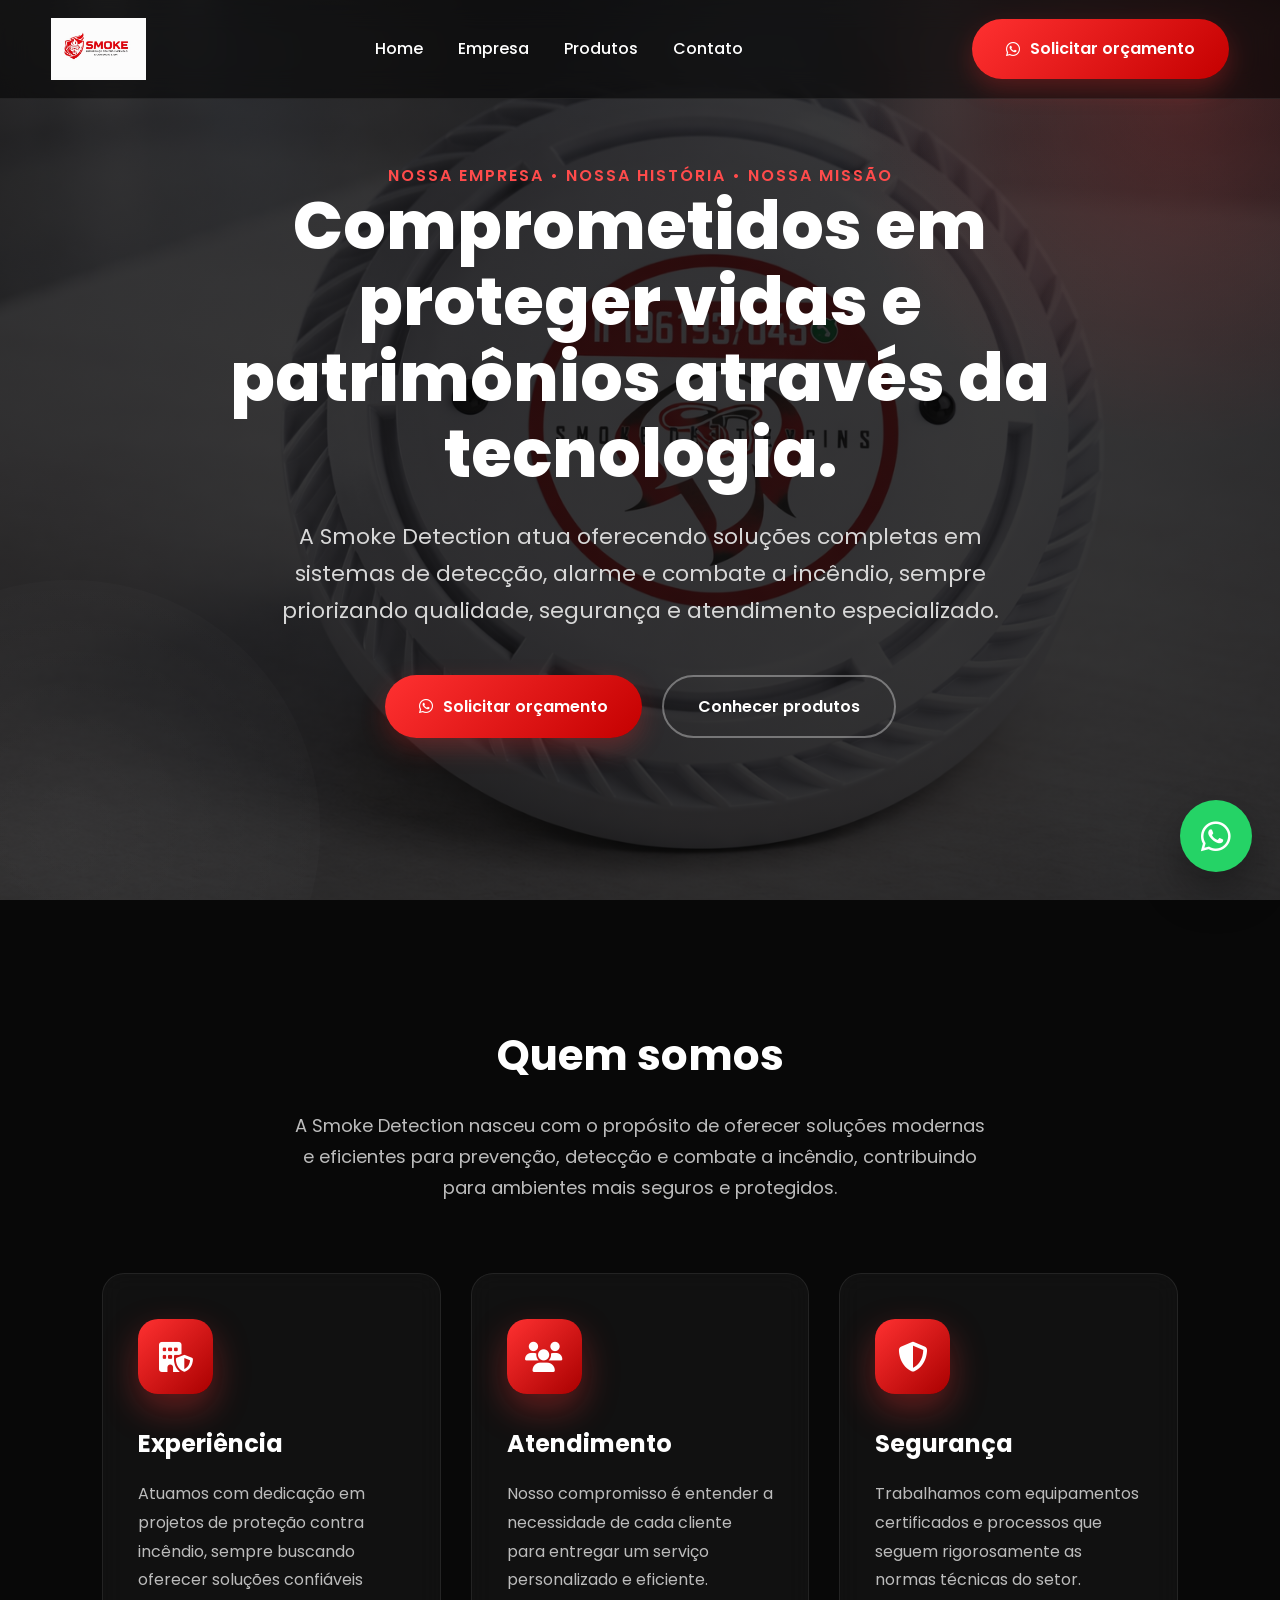
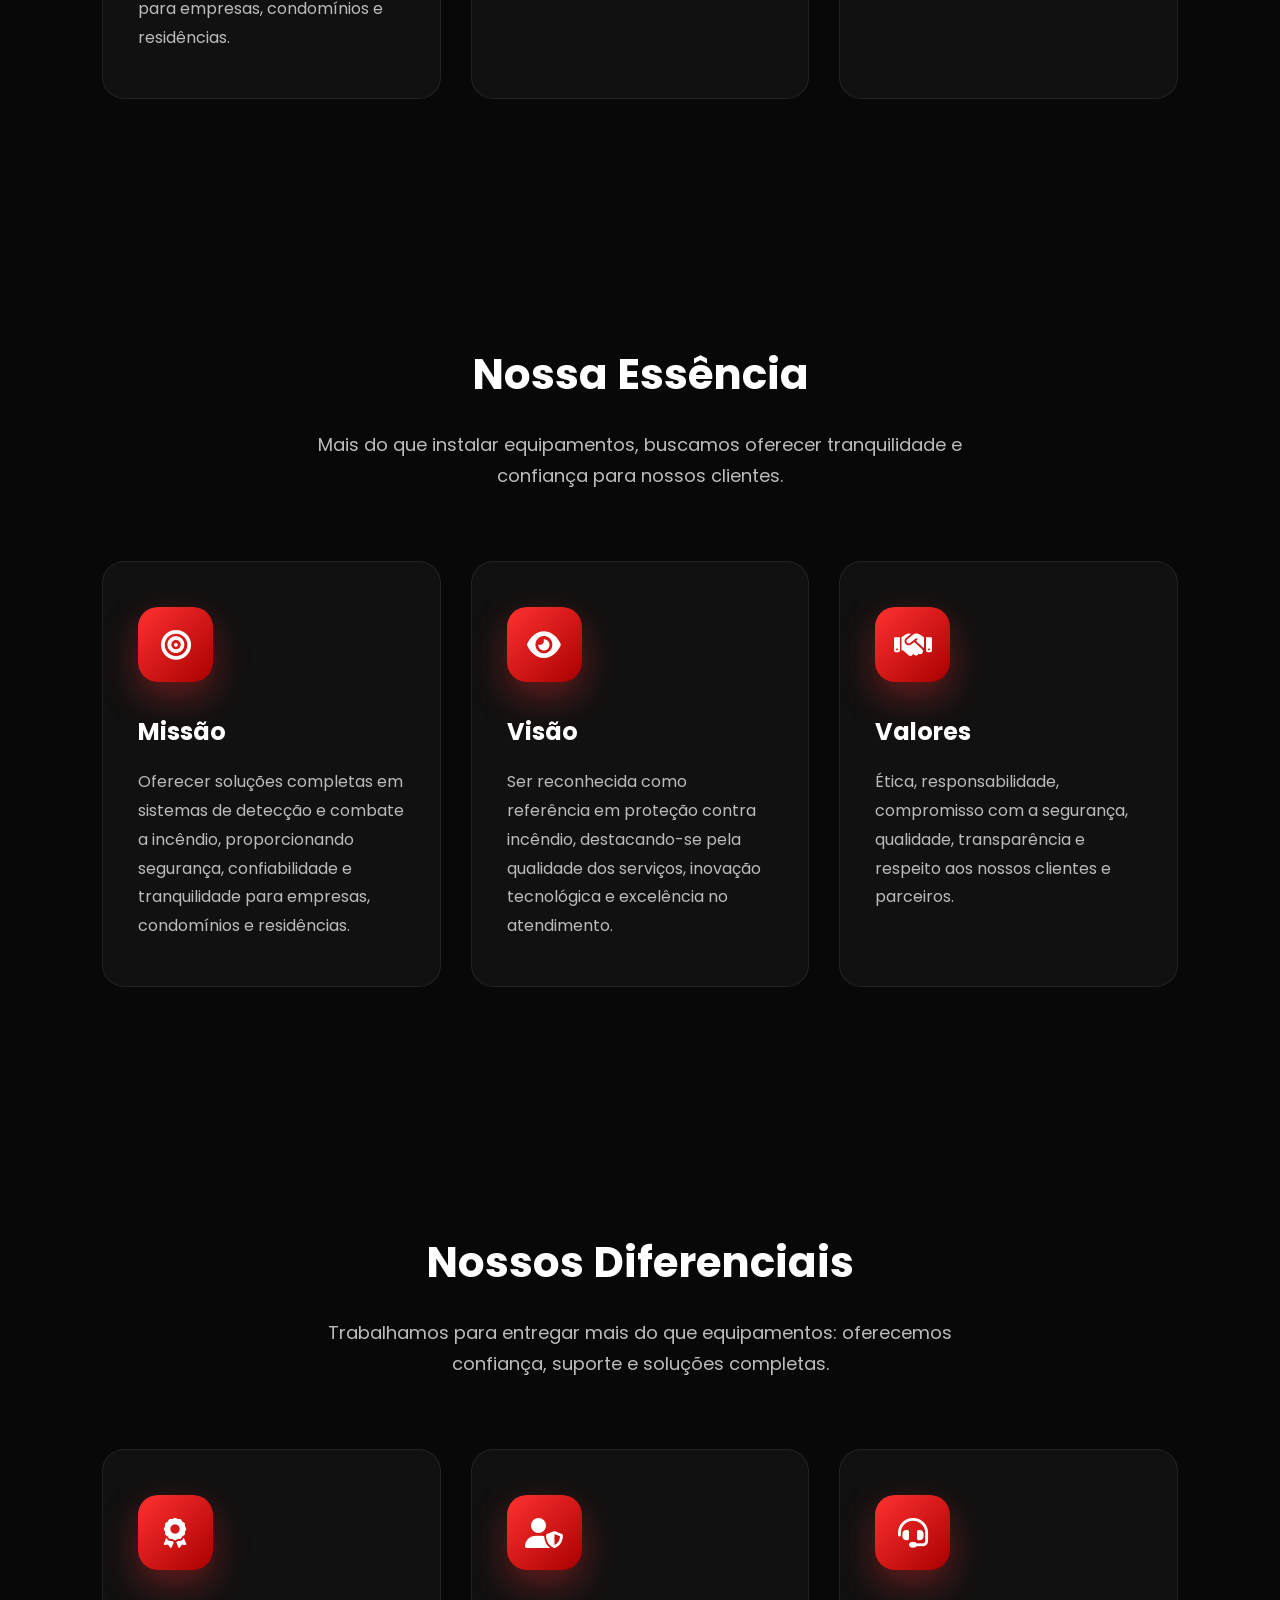
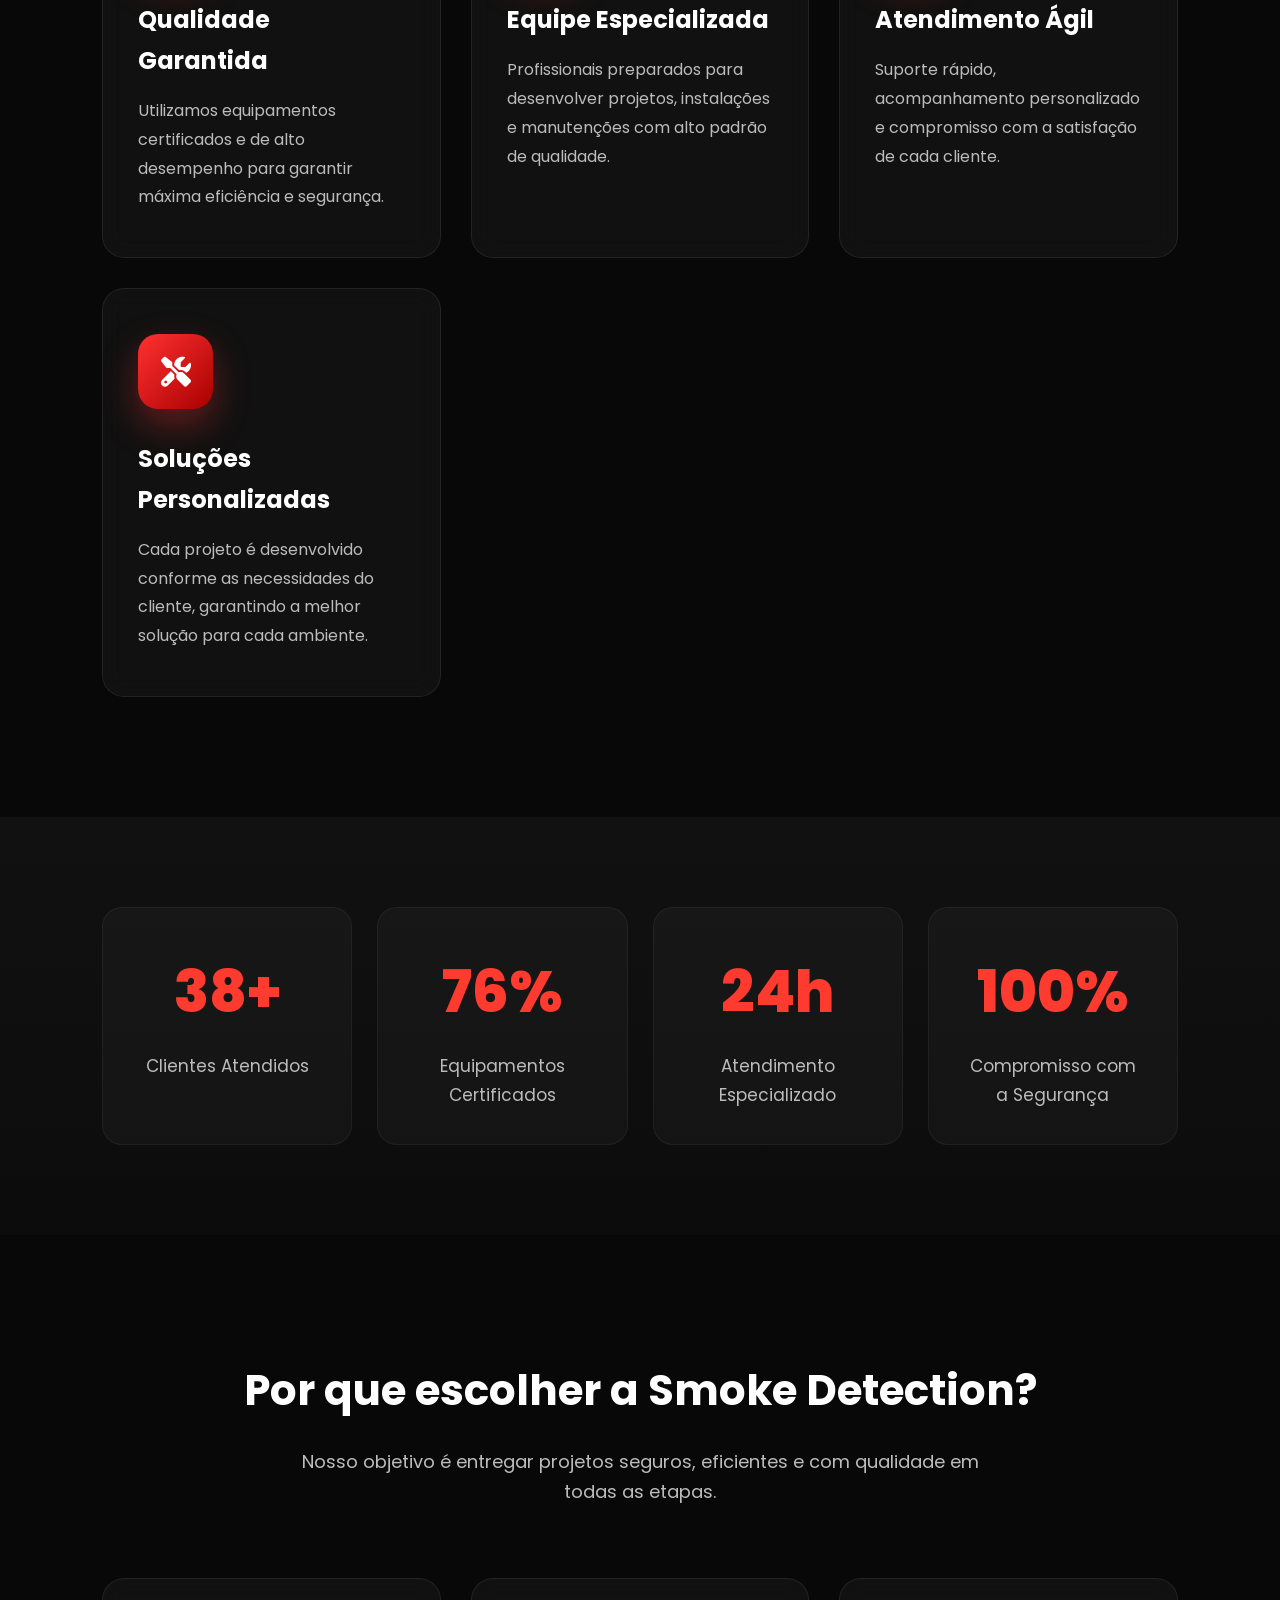
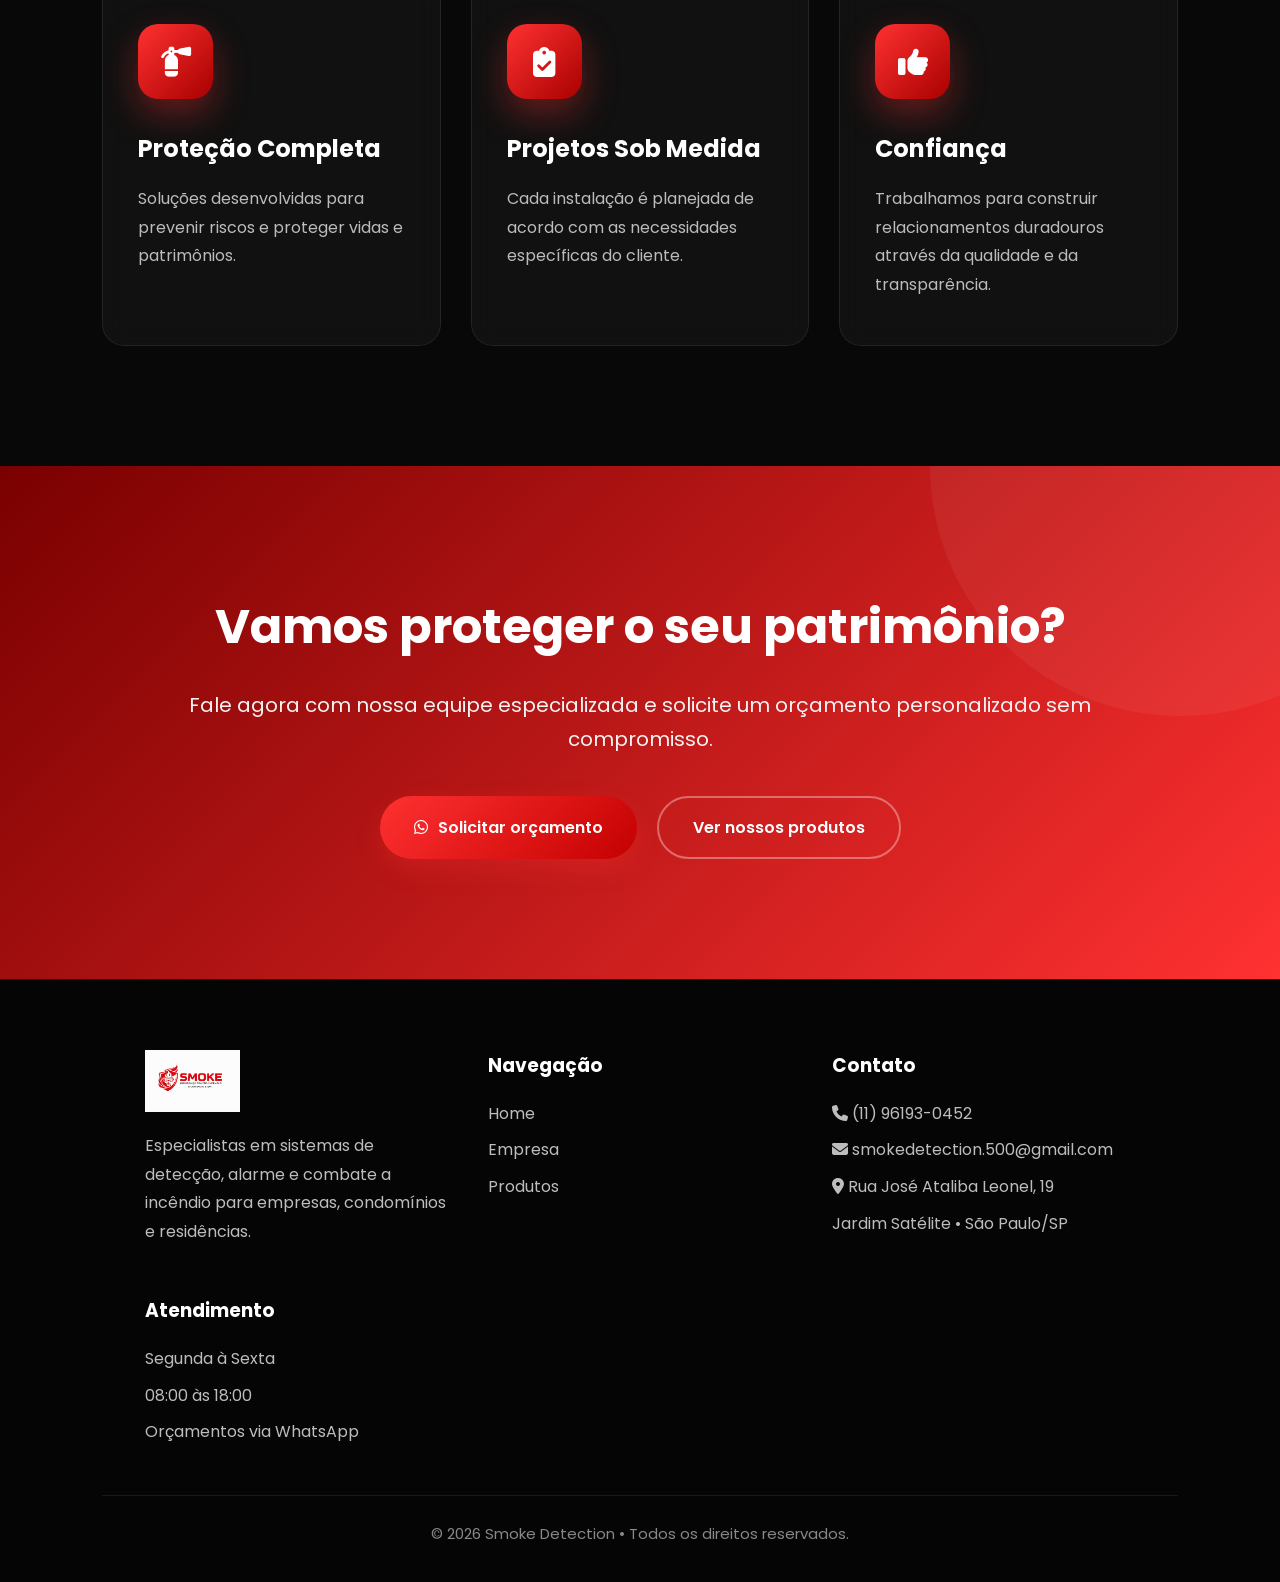
==== commit d59ed886: "Update WhatsApp contact links in home.html" ====
--- a/home.html
+++ b/home.html
@@ -52,7 +52,7 @@
 
         </nav>
 
-        <a href="https://wa.me/5511961930452?text=Olá,%20gostaria%20de%20solicitar%20um%20orçamento."
+        <a href="https://wa.me/5511925212565?text=Olá,%20gostaria%20de%20solicitar%20um%20orçamento."
             target="_blank"
             class="btn-nav">
 
@@ -95,7 +95,7 @@
 
         <div class="buttons">
 
-            <a href="https://wa.me/5511961930452?text=Olá,%20gostaria%20de%20solicitar%20um%20orçamento."
+            <a href="https://wa.me/5511925212565?text=Olá,%20gostaria%20de%20solicitar%20um%20orçamento."
                 class="btn-primary"
                 target="_blank">
 
@@ -534,7 +534,7 @@
 
         <div class="buttons">
 
-            <a href="https://wa.me/5511961930452?text=Olá,%20gostaria%20de%20solicitar%20um%20orçamento."
+            <a href="https://wa.me/5511925212565?text=Olá,%20gostaria%20de%20solicitar%20um%20orçamento."
                 class="btn-primary"
                 target="_blank">
 
@@ -661,7 +661,7 @@
 
 <!--==================== BOTÃO WHATSAPP ====================-->
 
-<a href="https://wa.me/5511961930452?text=Olá,%20vim%20através%20do%20site."
+<a href="https://wa.me/5511925212565?text=Olá,%20vim%20através%20do%20site."
     class="whatsapp"
     target="_blank"
     aria-label="WhatsApp">
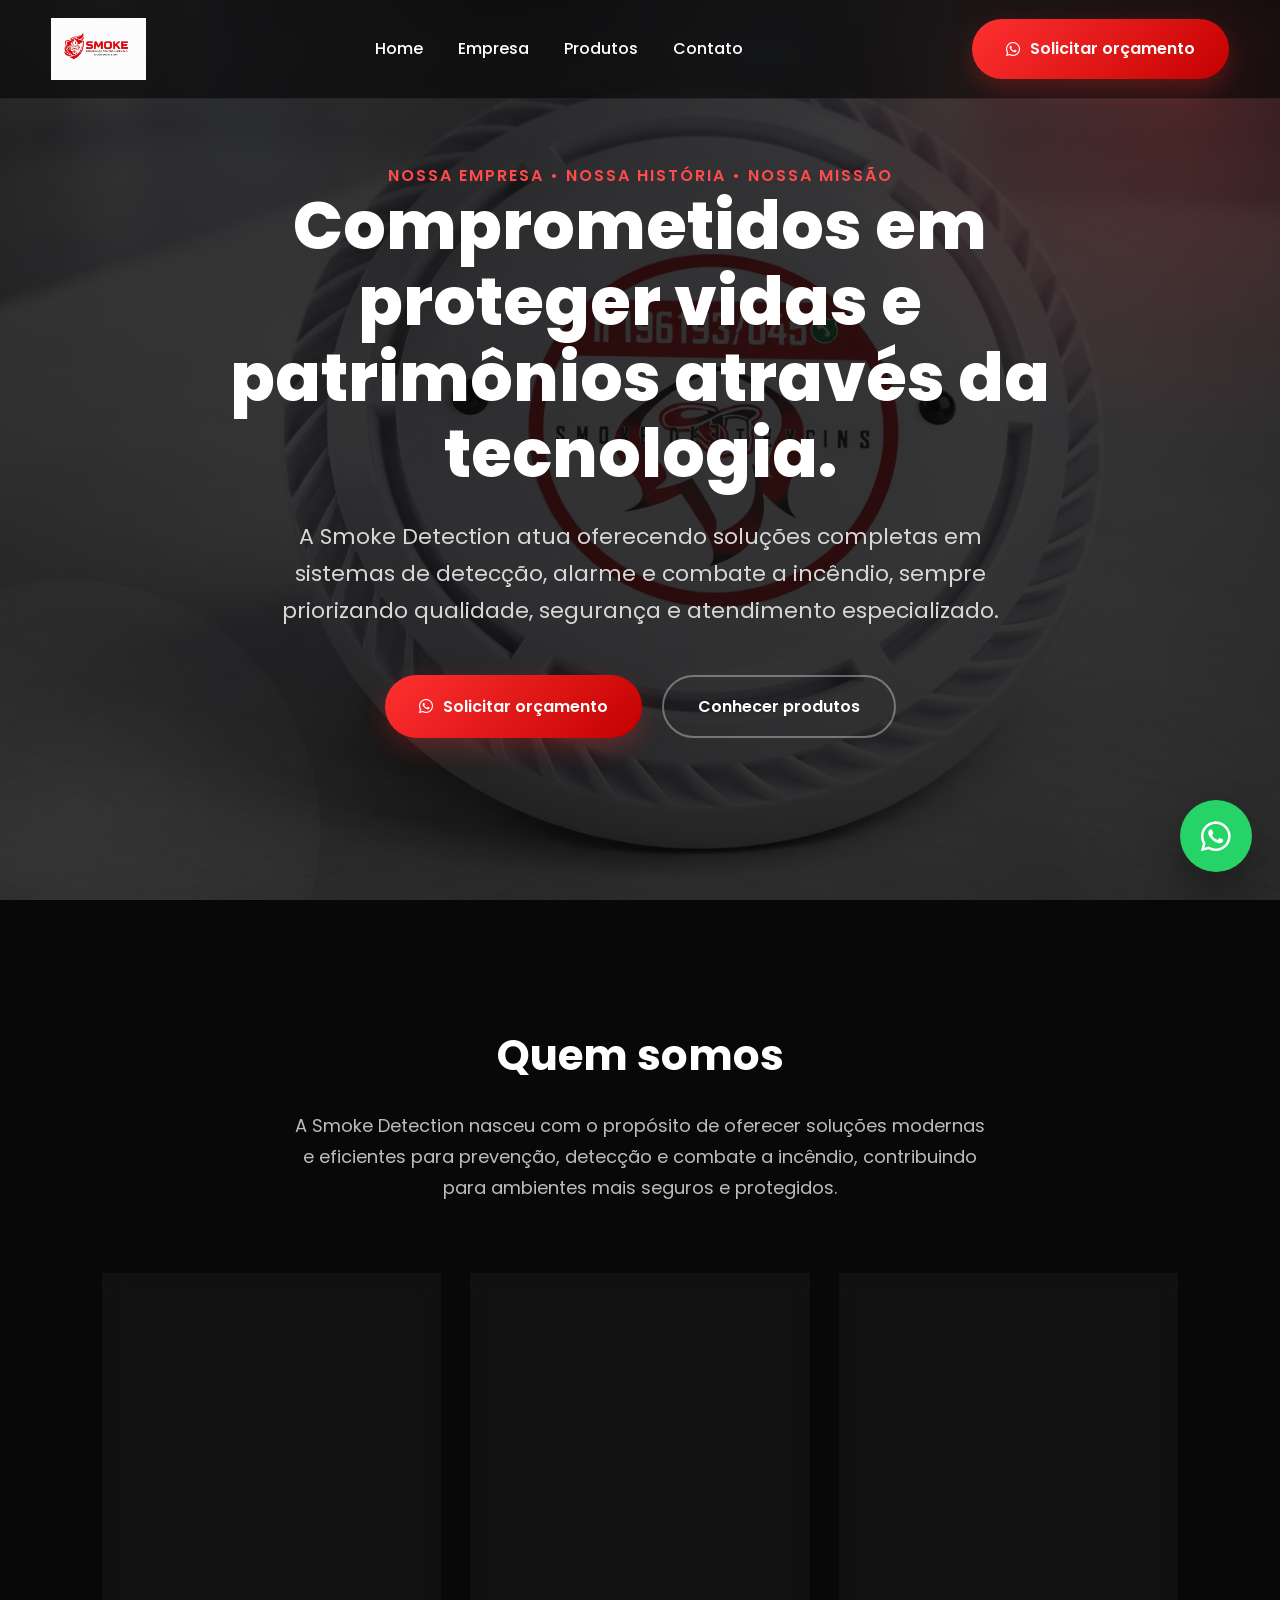
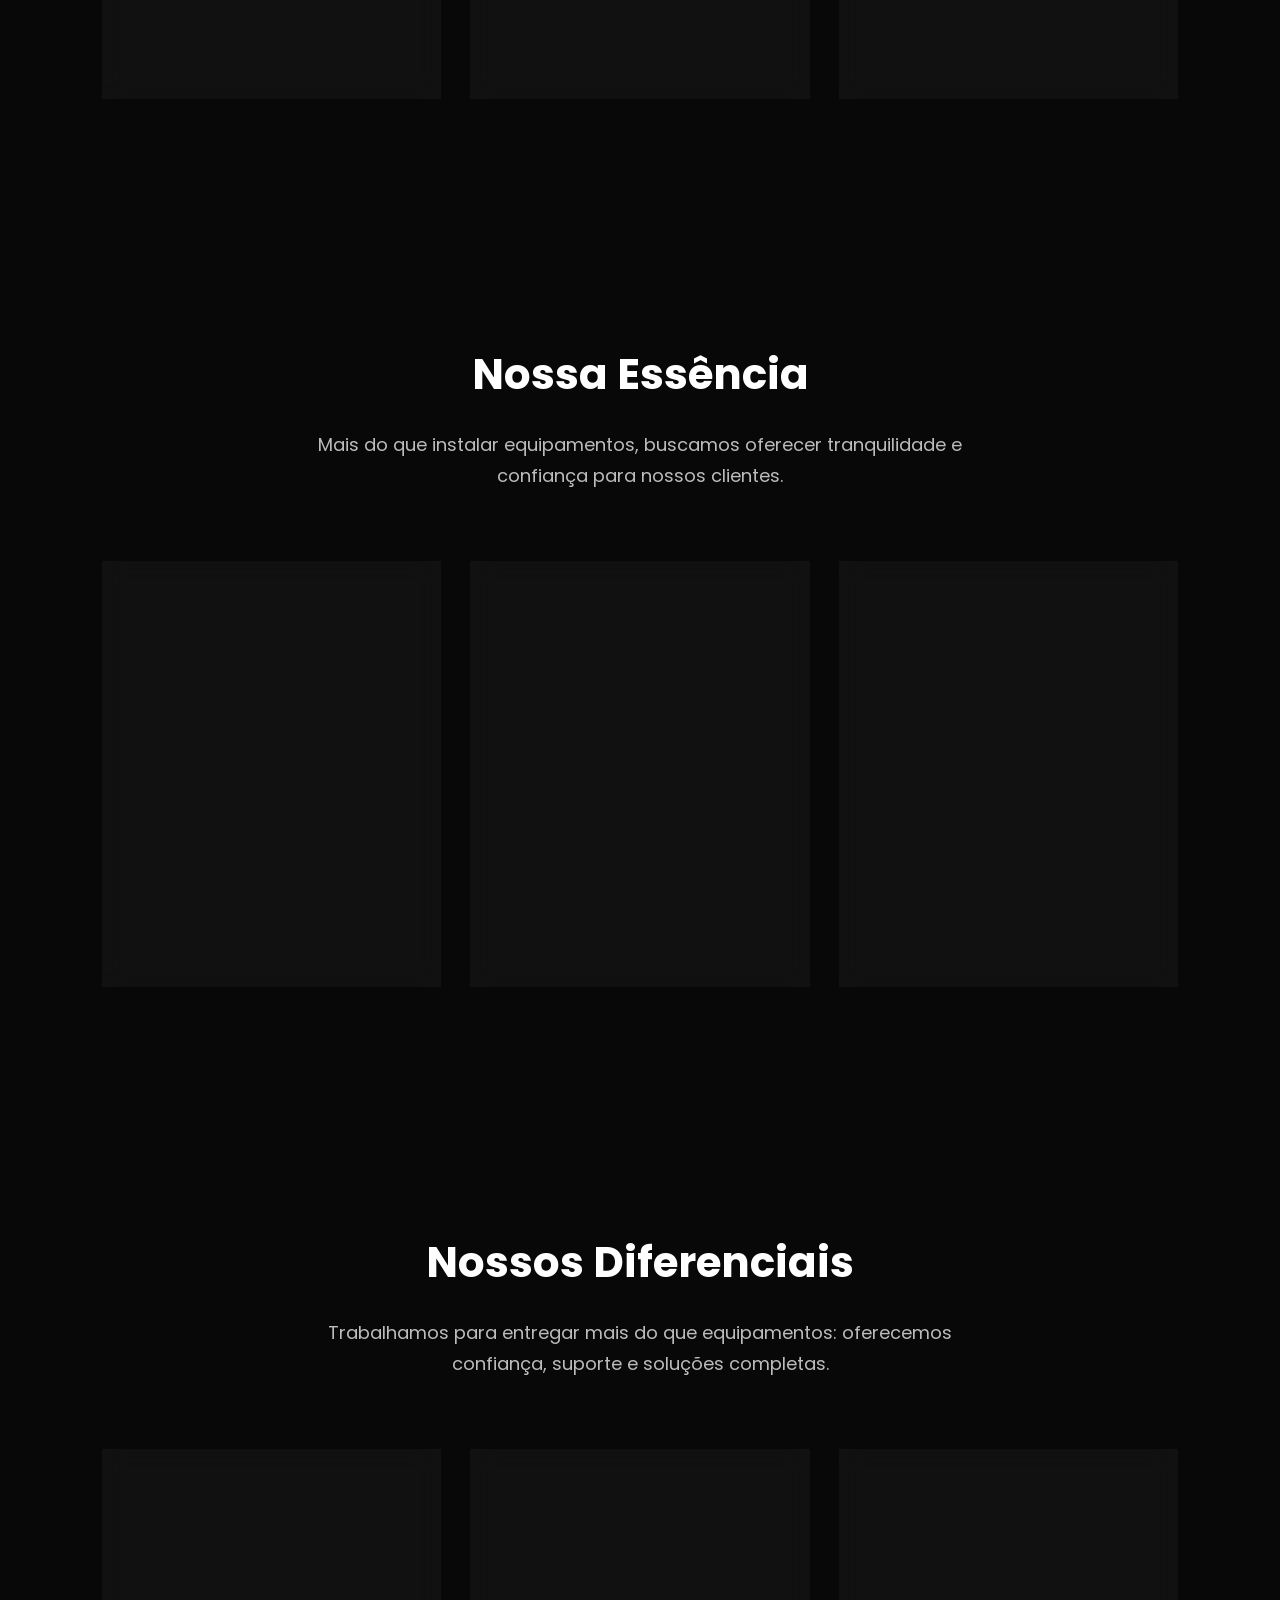
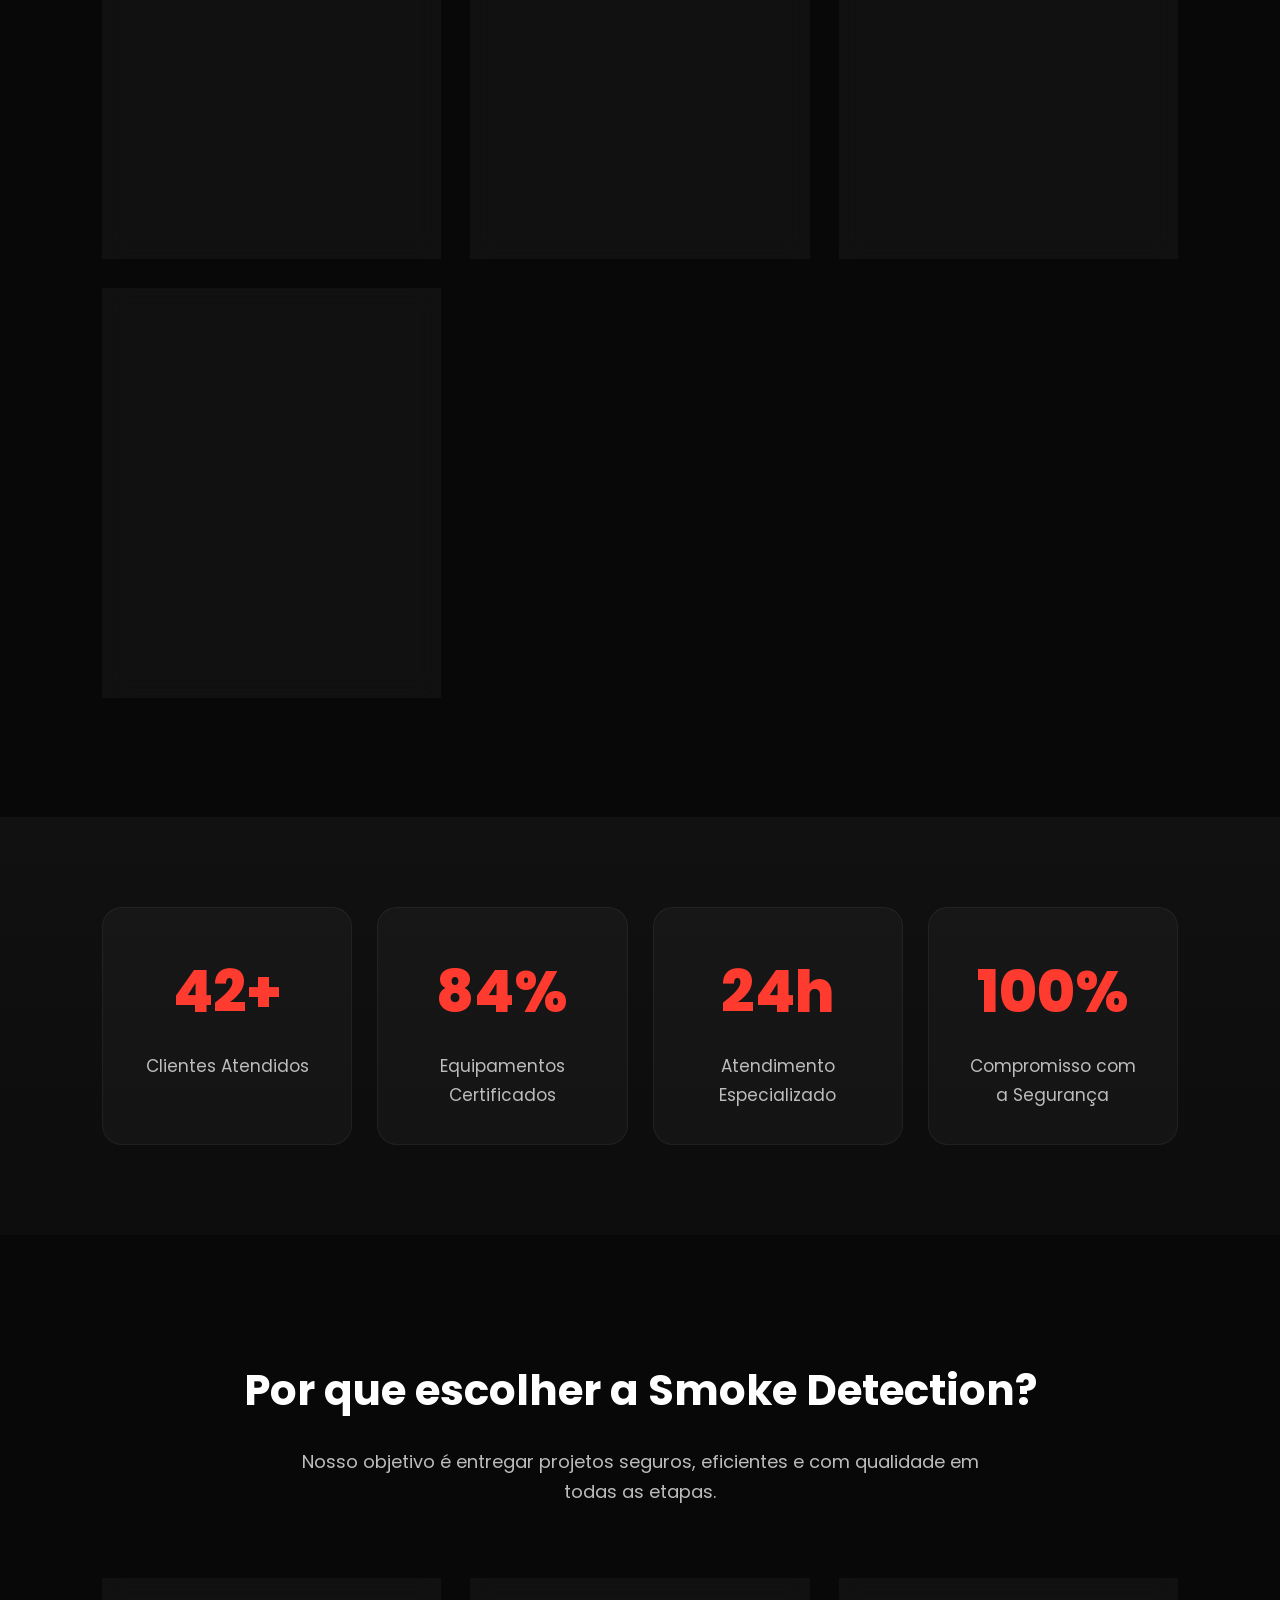
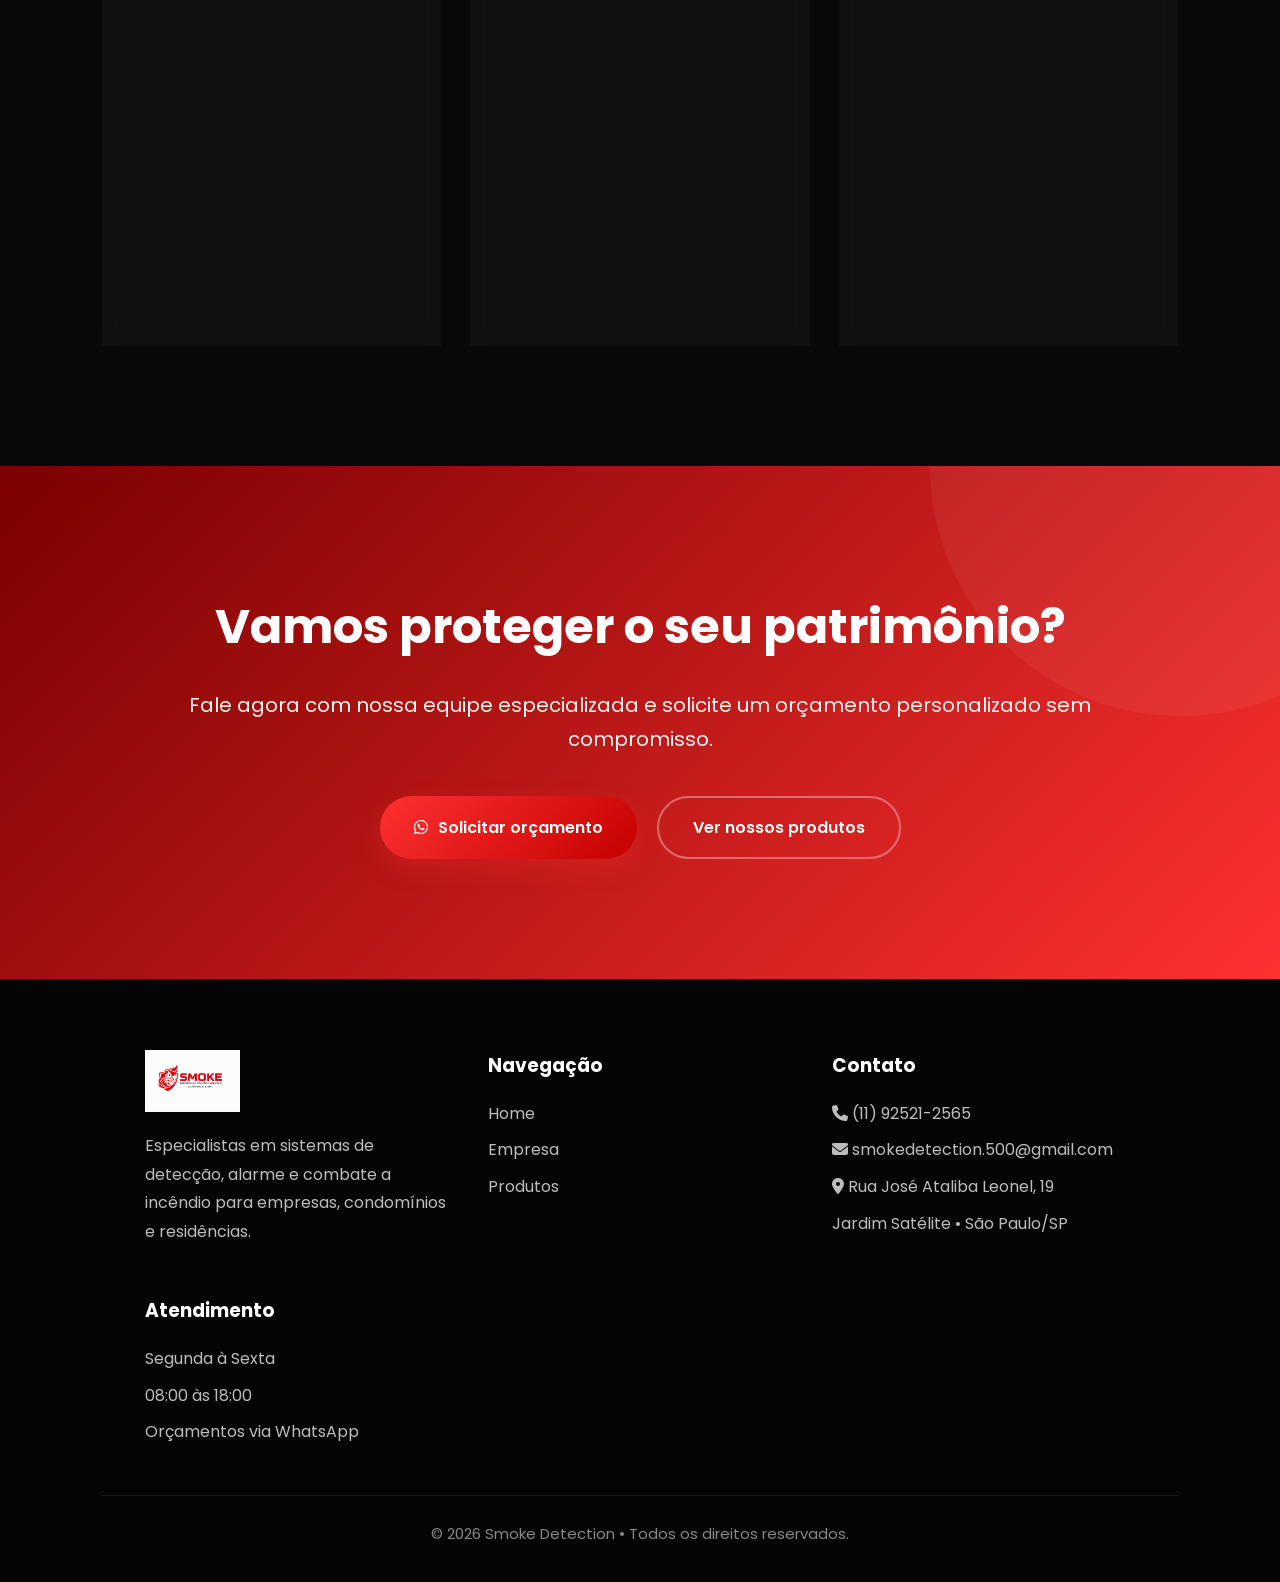
==== commit d129e909: "Update phone number in home.html" ====
--- a/home.html
+++ b/home.html
@@ -605,7 +605,7 @@
 
                 <i class="fas fa-phone"></i>
 
-                (11) 96193-0452
+                (11) 92521-2565
 
             </p>
 
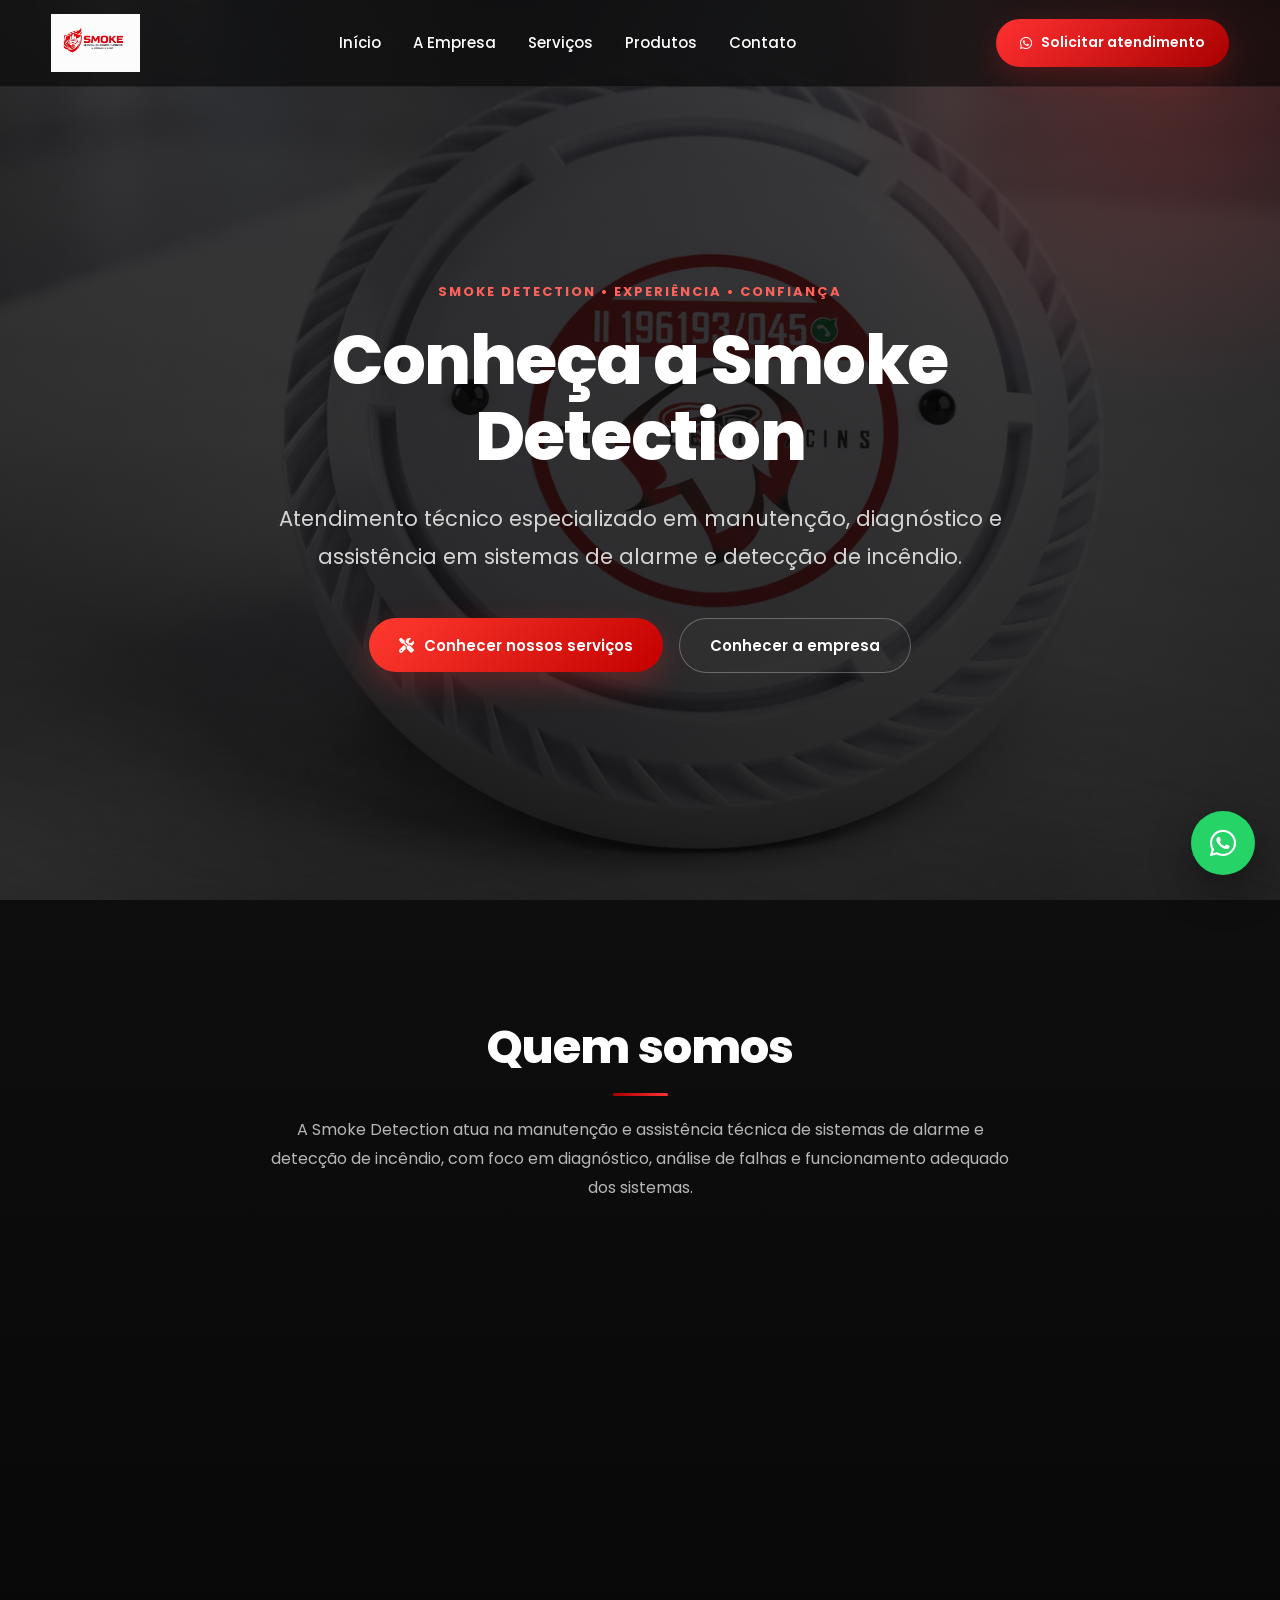
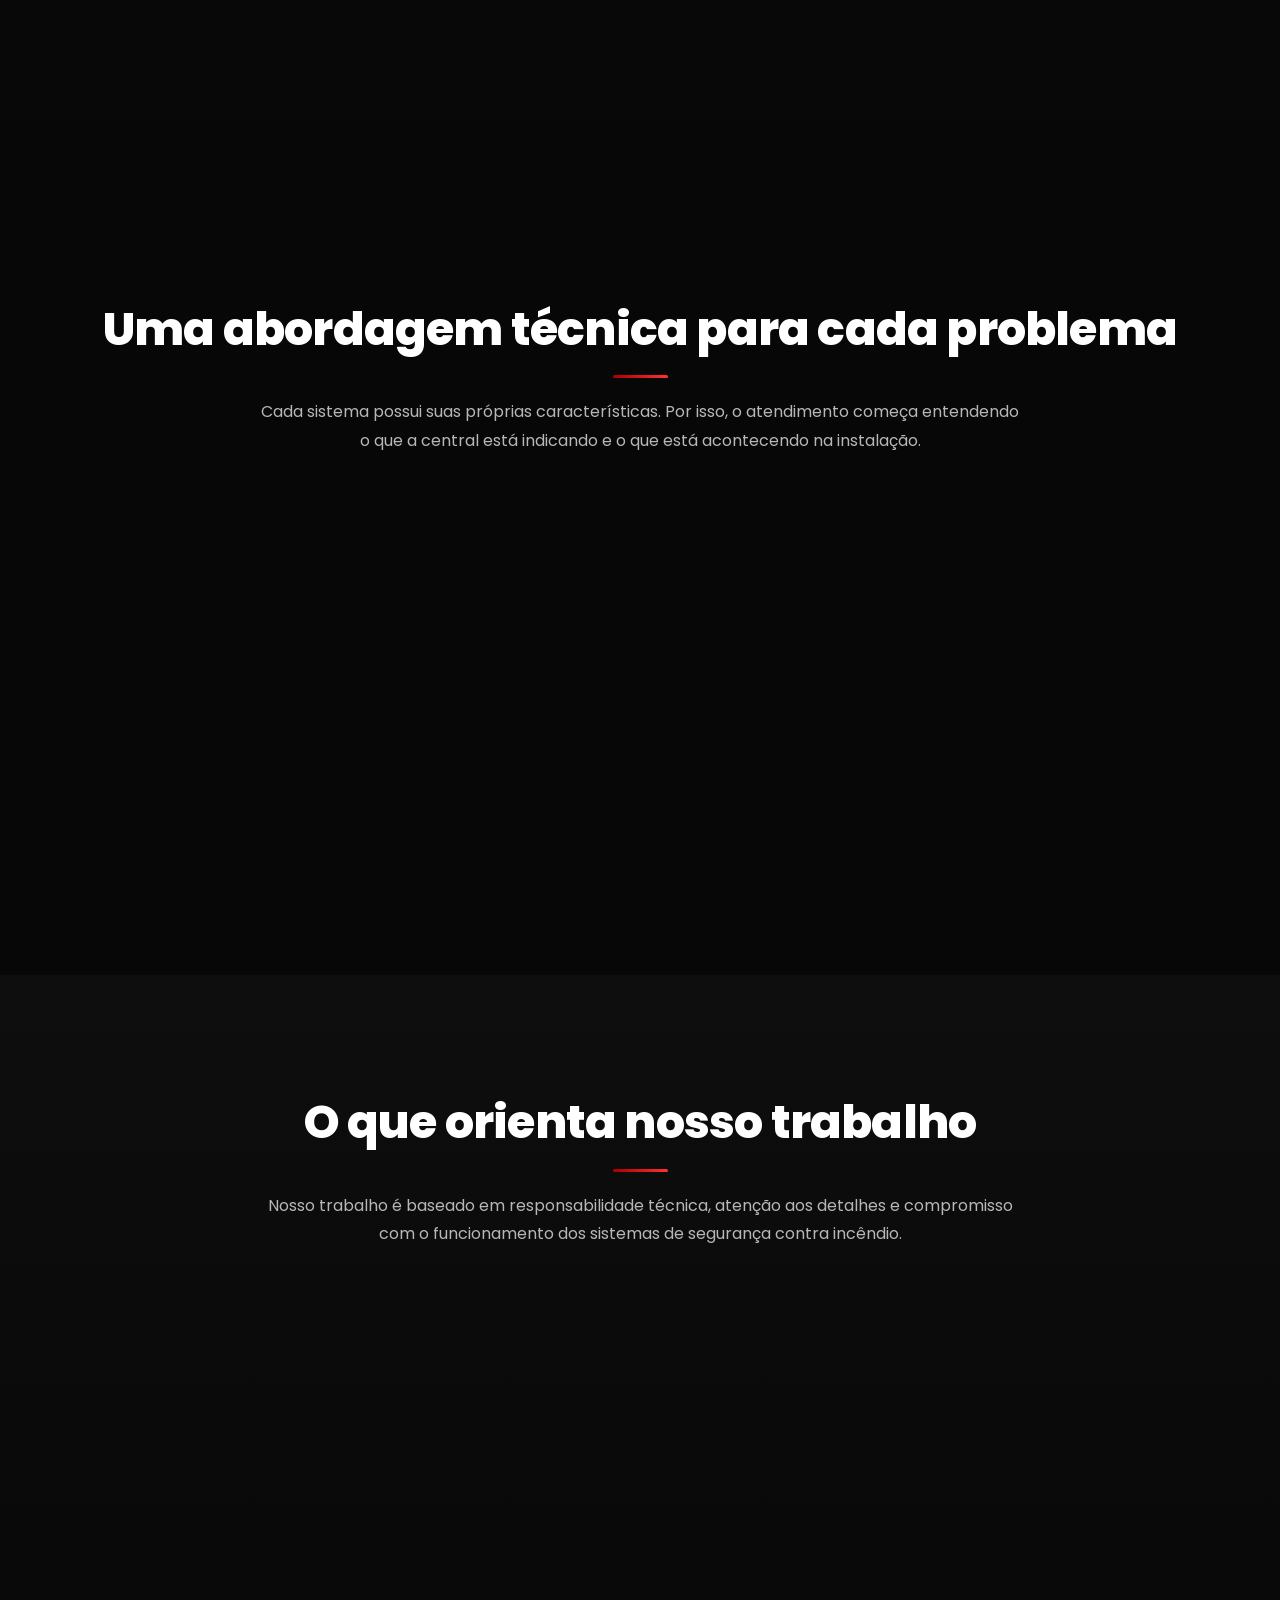
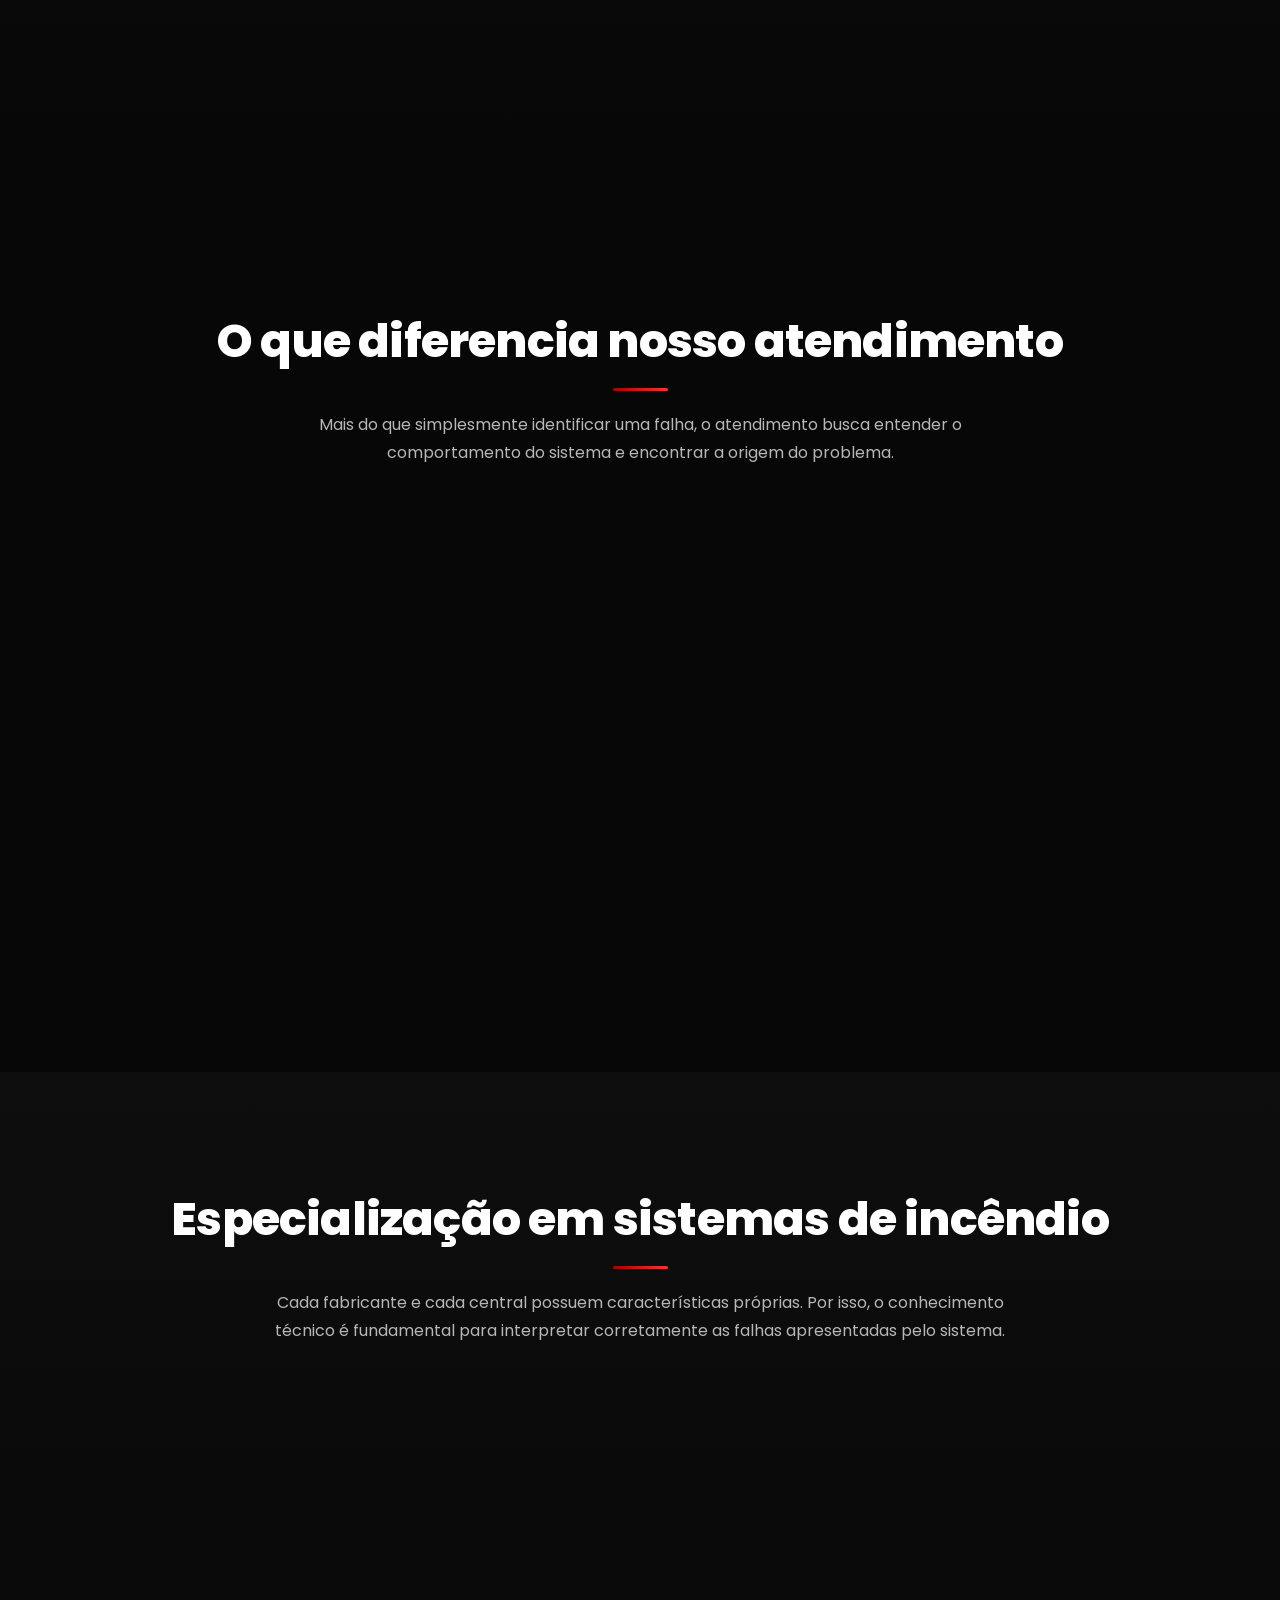
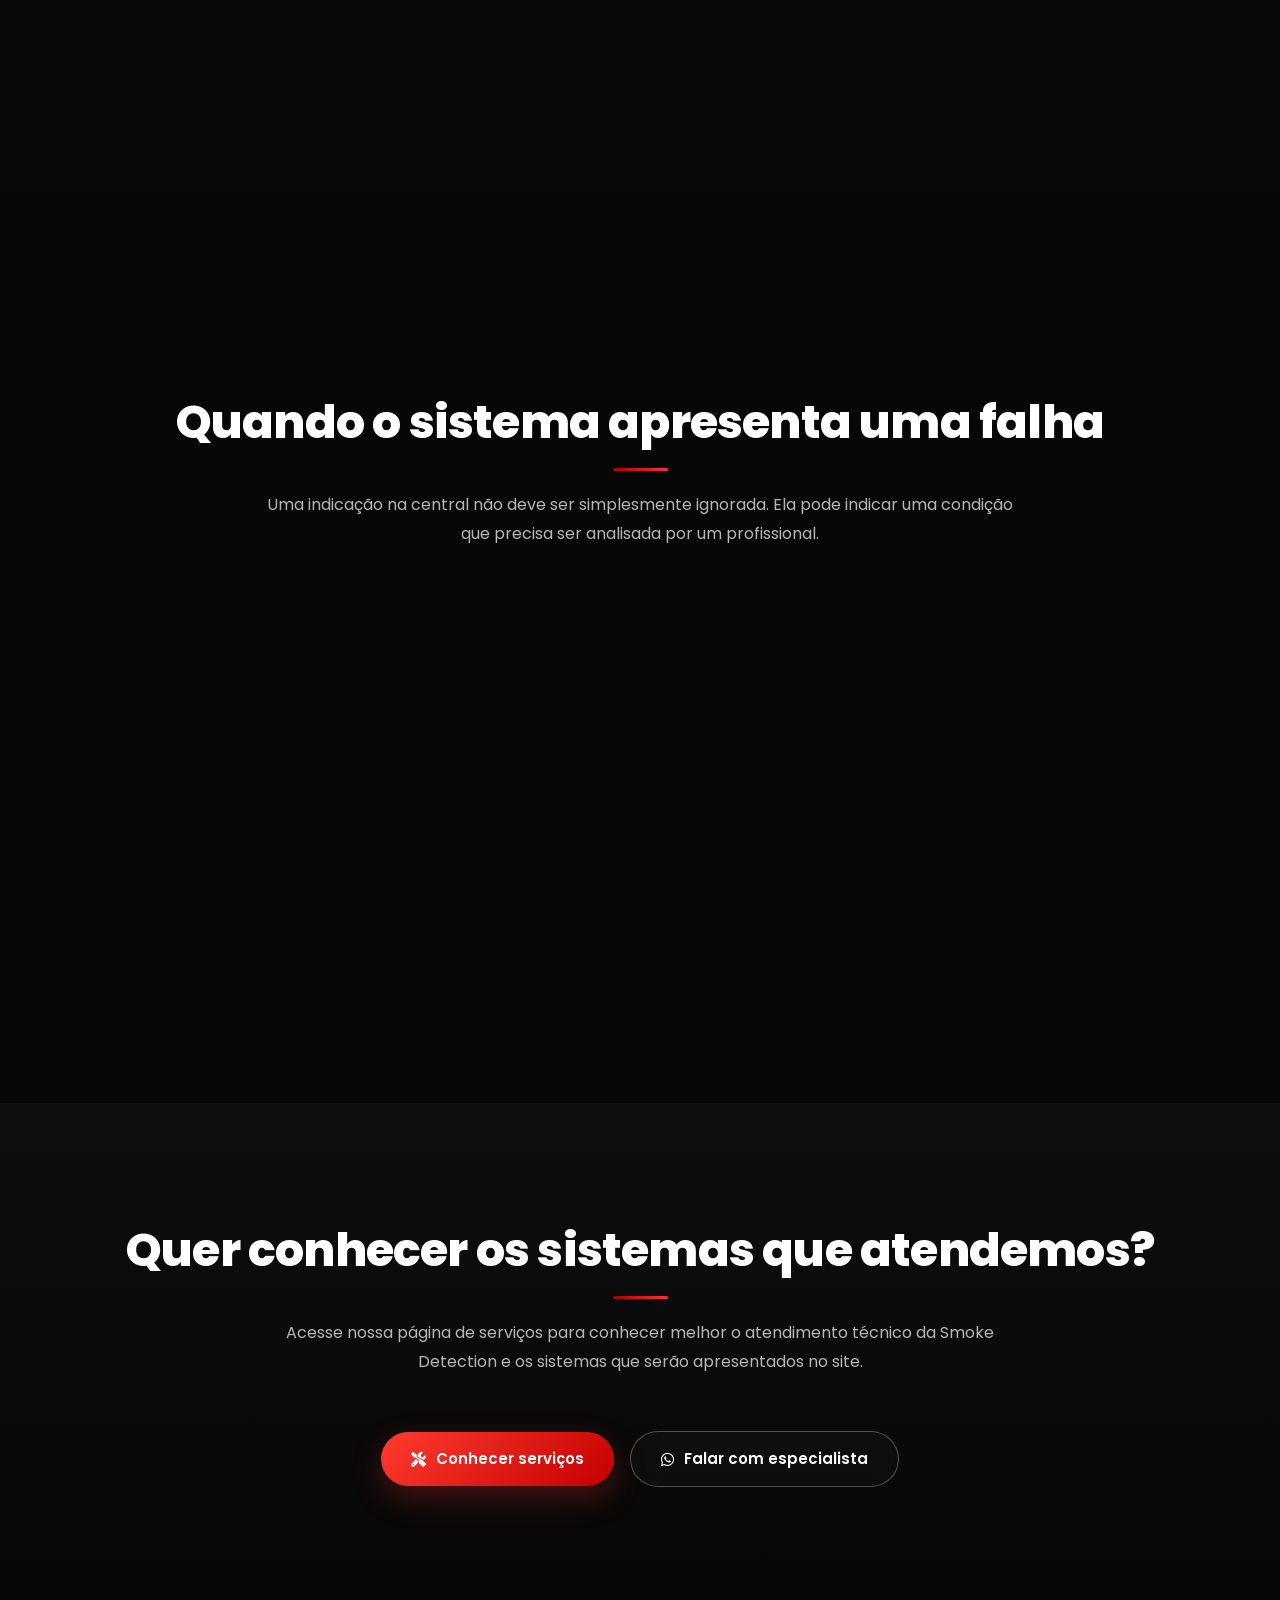
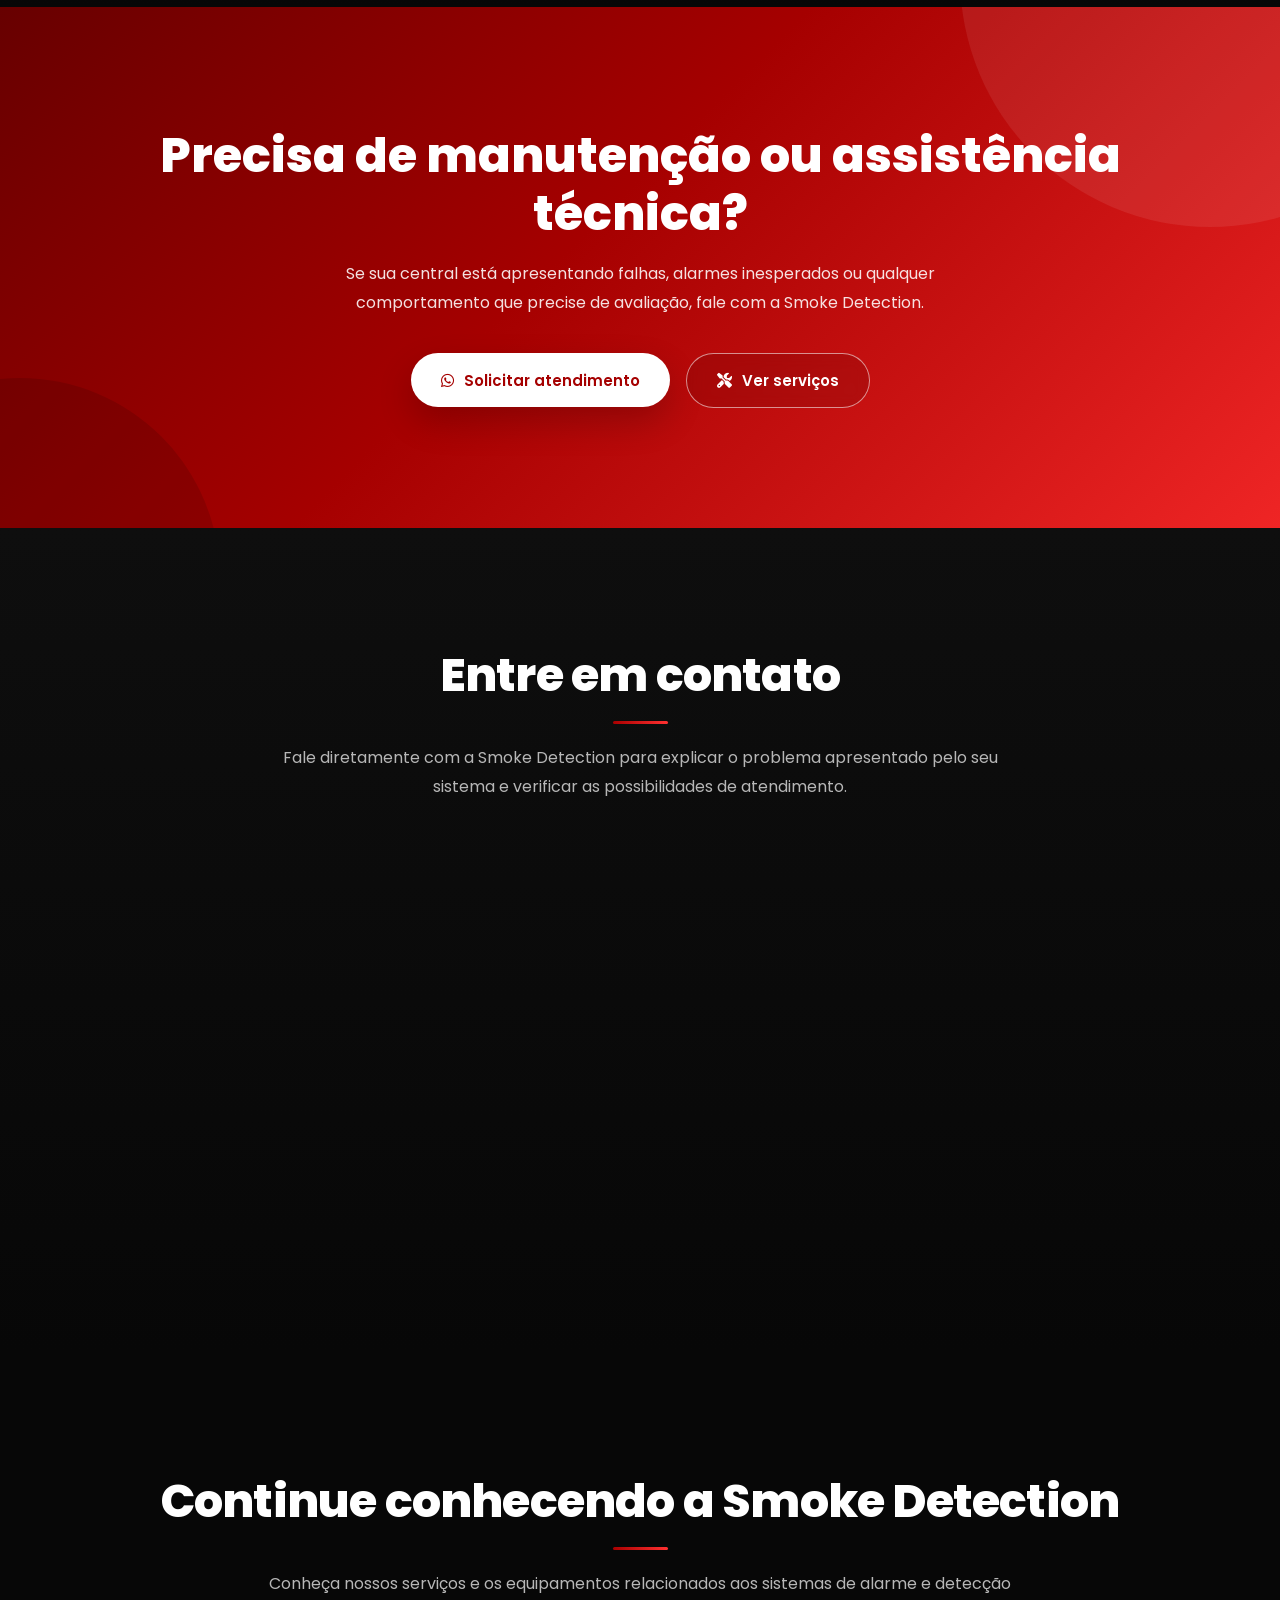
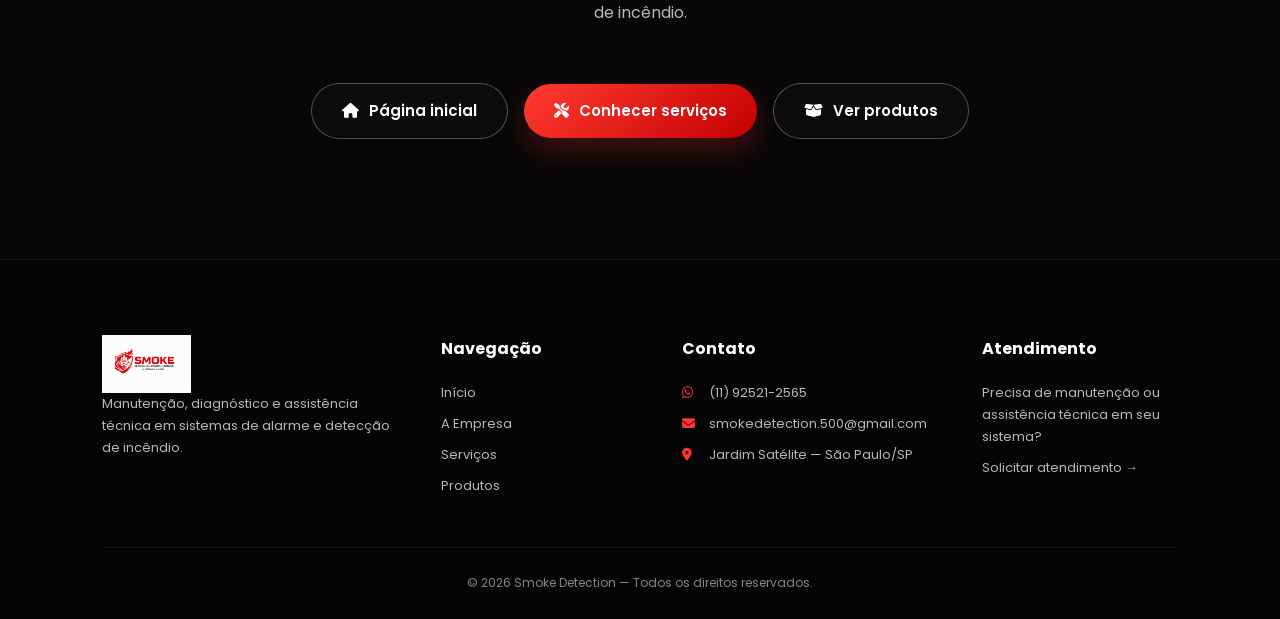
==== commit 55e4399f: "Update home.html" ====
--- a/home.html
+++ b/home.html
@@ -7,108 +7,1003 @@
 
     <meta name="viewport" content="width=device-width, initial-scale=1.0">
 
-    <title>Empresa | Smoke Detection</title>
-
-    <meta name="description"
-        content="Conheça a Smoke Detection, empresa especializada em sistemas de detecção e combate a incêndio.">
-
-    <link rel="stylesheet" href="style.css">
-
-    <link rel="preconnect" href="https://fonts.googleapis.com">
-
-    <link rel="preconnect" href="https://fonts.gstatic.com" crossorigin>
-
-    <link href="https://fonts.googleapis.com/css2?family=Poppins:wght@300;400;500;600;700;800&display=swap"
-        rel="stylesheet">
-
-    <link rel="stylesheet"
-        href="https://cdnjs.cloudflare.com/ajax/libs/font-awesome/6.7.2/css/all.min.css">
+    <title>
+        A Empresa | Smoke Detection
+    </title>
+
+    <meta
+        name="description"
+        content="Conheça a Smoke Detection e seu trabalho especializado em manutenção, diagnóstico e assistência técnica em sistemas de alarme e detecção de incêndio."
+    >
+
+    <meta
+        name="keywords"
+        content="Smoke Detection, manutenção incêndio, manutenção central incêndio, assistência técnica incêndio, alarme de incêndio, detecção de incêndio"
+    >
+
+    <meta
+        name="author"
+        content="Smoke Detection"
+    >
+
+
+    <!-- ==================================================
+         FAVICON
+         ================================================== -->
+
+    <link
+        rel="icon"
+        type="image/png"
+        href="logo.png"
+    >
+
+
+    <!-- ==================================================
+         GOOGLE FONTS
+         ================================================== -->
+
+    <link
+        rel="preconnect"
+        href="https://fonts.googleapis.com"
+    >
+
+    <link
+        rel="preconnect"
+        href="https://fonts.gstatic.com"
+        crossorigin
+    >
+
+    <link
+        href="https://fonts.googleapis.com/css2?family=Poppins:wght@300;400;500;600;700;800&display=swap"
+        rel="stylesheet"
+    >
+
+
+    <!-- ==================================================
+         FONT AWESOME
+         ================================================== -->
+
+    <link
+        rel="stylesheet"
+        href="https://cdnjs.cloudflare.com/ajax/libs/font-awesome/6.7.2/css/all.min.css"
+    >
+
+
+    <!-- ==================================================
+         CSS
+         ================================================== -->
+
+    <link
+        rel="stylesheet"
+        href="style.css"
+    >
 
 </head>
 
+
 <body>
 
-<!--==================== HEADER ====================-->
+
+<!-- ======================================================
+     HEADER
+     ====================================================== -->
 
 <header>
 
     <div class="container nav">
 
-        <a href="index.html">
-
-            <img src="logo.jpg" alt="Smoke Detection" class="logo">
+
+        <!-- LOGO -->
+
+        <a
+            href="index.html"
+            aria-label="Smoke Detection - Página inicial"
+        >
+
+            <img
+                src="logo.png"
+                alt="Smoke Detection"
+                class="logo"
+            >
 
         </a>
 
-        <nav>
-
-            <a href="index.html">Home</a>
-
-            <a href="home.html">Empresa</a>
-
-            <a href="produtos.html">Produtos</a>
-
-            <a href="#contato">Contato</a>
+
+        <!-- NAVEGAÇÃO -->
+
+        <nav aria-label="Navegação principal">
+
+            <a href="index.html">
+                Início
+            </a>
+
+            <a href="home.html">
+                A Empresa
+            </a>
+
+            <a href="servicos.html">
+                Serviços
+            </a>
+
+            <a href="produtos.html">
+                Produtos
+            </a>
+
+            <a href="#contato">
+                Contato
+            </a>
 
         </nav>
 
-        <a href="https://wa.me/5511925212565?text=Olá,%20gostaria%20de%20solicitar%20um%20orçamento."
+
+        <!-- CTA HEADER -->
+
+        <a
+            href="https://wa.me/5511925212565?text=Olá,%20vim%20pelo%20site%20da%20Smoke%20Detection%20e%20gostaria%20de%20solicitar%20um%20atendimento."
             target="_blank"
-            class="btn-nav">
+            rel="noopener noreferrer"
+            class="btn-nav"
+        >
 
             <i class="fab fa-whatsapp"></i>
 
-            Solicitar orçamento
+            Solicitar atendimento
 
         </a>
 
+
     </div>
 
 </header>
 
-<!--==================== HERO ====================-->
+
+
+<!-- ======================================================
+     HERO
+     ====================================================== -->
 
 <section class="hero">
 
+
     <div class="hero-content">
 
-        <span style="color:#ff4b4b;
-        font-weight:600;
-        letter-spacing:2px;
-        text-transform:uppercase;">
-
-            Nossa Empresa • Nossa História • Nossa Missão
+
+        <!-- IDENTIDADE -->
+
+        <span>
+
+            SMOKE DETECTION • EXPERIÊNCIA • CONFIANÇA
 
         </span>
 
+
+        <!-- TÍTULO -->
+
         <h1>
 
-            Comprometidos em proteger vidas e patrimônios através da tecnologia.
+            Conheça a Smoke Detection
 
         </h1>
 
+
+        <!-- TEXTO -->
+
         <p>
 
-            A Smoke Detection atua oferecendo soluções completas em sistemas de detecção, alarme e combate a incêndio, sempre priorizando qualidade, segurança e atendimento especializado.
+            Atendimento técnico especializado em manutenção,
+            diagnóstico e assistência em sistemas de alarme e
+            detecção de incêndio.
 
         </p>
 
+
+        <!-- BOTÕES -->
+
         <div class="buttons">
 
-            <a href="https://wa.me/5511925212565?text=Olá,%20gostaria%20de%20solicitar%20um%20orçamento."
+
+            <a
+                href="servicos.html"
                 class="btn-primary"
-                target="_blank">
+            >
+
+                <i class="fas fa-screwdriver-wrench"></i>
+
+                Conhecer nossos serviços
+
+            </a>
+
+
+            <a
+                href="#sobre"
+                class="btn-secondary"
+            >
+
+                Conhecer a empresa
+
+            </a>
+
+
+        </div>
+
+
+    </div>
+
+</section>
+
+
+
+<!-- ======================================================
+     QUEM SOMOS
+     ====================================================== -->
+
+<section
+    class="section"
+    id="sobre"
+>
+
+
+    <h2>
+
+        Quem somos
+
+    </h2>
+
+
+    <p class="subtitle">
+
+        A Smoke Detection atua na manutenção e assistência
+        técnica de sistemas de alarme e detecção de incêndio,
+        com foco em diagnóstico, análise de falhas e
+        funcionamento adequado dos sistemas.
+
+    </p>
+
+
+    <div class="cards">
+
+
+        <!-- EXPERIÊNCIA -->
+
+        <div class="card fade">
+
+            <i class="fas fa-microchip"></i>
+
+            <h3>
+
+                Conhecimento Técnico
+
+            </h3>
+
+            <p>
+
+                O trabalho é baseado na análise do sistema,
+                das indicações apresentadas pela central e
+                dos dispositivos envolvidos na ocorrência.
+
+            </p>
+
+        </div>
+
+
+        <!-- DIAGNÓSTICO -->
+
+        <div class="card fade">
+
+            <i class="fas fa-magnifying-glass-chart"></i>
+
+            <h3>
+
+                Diagnóstico
+
+            </h3>
+
+            <p>
+
+                Identificar corretamente a origem de uma falha
+                é uma etapa fundamental para direcionar uma
+                manutenção adequada.
+
+            </p>
+
+        </div>
+
+
+        <!-- MANUTENÇÃO -->
+
+        <div class="card fade">
+
+            <i class="fas fa-screwdriver-wrench"></i>
+
+            <h3>
+
+                Manutenção
+
+            </h3>
+
+            <p>
+
+                Atendimento voltado à manutenção de centrais,
+                dispositivos e componentes relacionados aos
+                sistemas de alarme e detecção.
+
+            </p>
+
+        </div>
+
+
+        <!-- SEGURANÇA -->
+
+        <div class="card fade">
+
+            <i class="fas fa-shield-halved"></i>
+
+            <h3>
+
+                Segurança
+
+            </h3>
+
+            <p>
+
+                Um sistema de incêndio precisa estar em
+                condições adequadas de funcionamento para
+                cumprir sua finalidade de segurança.
+
+            </p>
+
+        </div>
+
+
+    </div>
+
+</section>
+
+
+
+<!-- ======================================================
+     NOSSA FORMA DE TRABALHAR
+     ====================================================== -->
+
+<section class="section">
+
+
+    <h2>
+
+        Uma abordagem técnica para cada problema
+
+    </h2>
+
+
+    <p class="subtitle">
+
+        Cada sistema possui suas próprias características.
+        Por isso, o atendimento começa entendendo o que a
+        central está indicando e o que está acontecendo
+        na instalação.
+
+    </p>
+
+
+    <div class="cards">
+
+
+        <!-- 01 -->
+
+        <div class="card fade">
+
+            <i class="fas fa-comments"></i>
+
+            <h3>
+
+                Entender
+
+            </h3>
+
+            <p>
+
+                Primeiro buscamos compreender o problema
+                relatado e as condições apresentadas pelo
+                sistema.
+
+            </p>
+
+        </div>
+
+
+        <!-- 02 -->
+
+        <div class="card fade">
+
+            <i class="fas fa-magnifying-glass"></i>
+
+            <h3>
+
+                Analisar
+
+            </h3>
+
+            <p>
+
+                As informações e indicações apresentadas
+                são analisadas para direcionar o diagnóstico.
+
+            </p>
+
+        </div>
+
+
+        <!-- 03 -->
+
+        <div class="card fade">
+
+            <i class="fas fa-gears"></i>
+
+            <h3>
+
+                Manter
+
+            </h3>
+
+            <p>
+
+                A manutenção é direcionada conforme as
+                características e necessidades do sistema.
+
+            </p>
+
+        </div>
+
+
+        <!-- 04 -->
+
+        <div class="card fade">
+
+            <i class="fas fa-circle-check"></i>
+
+            <h3>
+
+                Restabelecer
+
+            </h3>
+
+            <p>
+
+                O objetivo é contribuir para que o sistema
+                volte a operar adequadamente após o
+                atendimento técnico.
+
+            </p>
+
+        </div>
+
+
+    </div>
+
+</section>
+<!-- ======================================================
+     MISSÃO, VISÃO E VALORES
+     ====================================================== -->
+
+<section class="section">
+
+    <h2>
+        O que orienta nosso trabalho
+    </h2>
+
+    <p class="subtitle">
+
+        Nosso trabalho é baseado em responsabilidade técnica,
+        atenção aos detalhes e compromisso com o funcionamento
+        dos sistemas de segurança contra incêndio.
+
+    </p>
+
+
+    <div class="cards">
+
+
+        <!-- MISSÃO -->
+
+        <div class="card fade">
+
+            <i class="fas fa-bullseye"></i>
+
+            <h3>
+                Nossa Missão
+            </h3>
+
+            <p>
+
+                Prestar atendimento técnico em manutenção e
+                assistência de sistemas de alarme e detecção
+                de incêndio, buscando identificar problemas
+                e contribuir para o funcionamento adequado
+                dos sistemas.
+
+            </p>
+
+        </div>
+
+
+        <!-- VISÃO -->
+
+        <div class="card fade">
+
+            <i class="fas fa-eye"></i>
+
+            <h3>
+                Nossa Visão
+            </h3>
+
+            <p>
+
+                Ser reconhecida pela qualidade do atendimento
+                técnico, pela capacidade de diagnóstico e pela
+                confiança construída com cada cliente.
+
+            </p>
+
+        </div>
+
+
+        <!-- VALORES -->
+
+        <div class="card fade">
+
+            <i class="fas fa-handshake"></i>
+
+            <h3>
+                Nossos Valores
+            </h3>
+
+            <p>
+
+                Responsabilidade, transparência, compromisso,
+                atenção técnica e respeito com cada cliente
+                e cada sistema atendido.
+
+            </p>
+
+        </div>
+
+
+    </div>
+
+</section>
+
+
+
+<!-- ======================================================
+     DIFERENCIAIS
+     ====================================================== -->
+
+<section class="section">
+
+
+    <h2>
+        O que diferencia nosso atendimento
+    </h2>
+
+
+    <p class="subtitle">
+
+        Mais do que simplesmente identificar uma falha,
+        o atendimento busca entender o comportamento do
+        sistema e encontrar a origem do problema.
+
+    </p>
+
+
+    <div class="cards">
+
+
+        <!-- DIFERENCIAL 1 -->
+
+        <div class="card fade">
+
+            <i class="fas fa-brain"></i>
+
+            <h3>
+                Análise do problema
+            </h3>
+
+            <p>
+
+                A central e seus dispositivos são analisados
+                considerando as informações apresentadas pelo
+                sistema e o problema relatado.
+
+            </p>
+
+        </div>
+
+
+        <!-- DIFERENCIAL 2 -->
+
+        <div class="card fade">
+
+            <i class="fas fa-triangle-exclamation"></i>
+
+            <h3>
+                Identificação de falhas
+            </h3>
+
+            <p>
+
+                As sinalizações e falhas apresentadas pela
+                central ajudam a direcionar a investigação
+                técnica do problema.
+
+            </p>
+
+        </div>
+
+
+        <!-- DIFERENCIAL 3 -->
+
+        <div class="card fade">
+
+            <i class="fas fa-gears"></i>
+
+            <h3>
+                Manutenção direcionada
+            </h3>
+
+            <p>
+
+                O serviço é realizado de acordo com as
+                características do sistema e a necessidade
+                identificada durante o atendimento.
+
+            </p>
+
+        </div>
+
+
+        <!-- DIFERENCIAL 4 -->
+
+        <div class="card fade">
+
+            <i class="fas fa-user-shield"></i>
+
+            <h3>
+                Responsabilidade
+            </h3>
+
+            <p>
+
+                Sistemas de segurança contra incêndio exigem
+                atenção e responsabilidade, pois estão
+                relacionados diretamente à proteção de pessoas
+                e patrimônios.
+
+            </p>
+
+        </div>
+
+
+    </div>
+
+</section>
+
+
+
+<!-- ======================================================
+     FOCO TÉCNICO
+     ====================================================== -->
+
+<section class="section">
+
+
+    <h2>
+        Especialização em sistemas de incêndio
+    </h2>
+
+
+    <p class="subtitle">
+
+        Cada fabricante e cada central possuem características
+        próprias. Por isso, o conhecimento técnico é fundamental
+        para interpretar corretamente as falhas apresentadas
+        pelo sistema.
+
+    </p>
+
+
+    <div class="cards">
+
+
+        <!-- CENTRAIS -->
+
+        <div class="card fade">
+
+            <i class="fas fa-server"></i>
+
+            <h3>
+                Centrais de Incêndio
+            </h3>
+
+            <p>
+
+                Análise e manutenção de centrais utilizadas
+                em sistemas de alarme e detecção de incêndio.
+
+            </p>
+
+        </div>
+
+
+        <!-- DETECTORES -->
+
+        <div class="card fade">
+
+            <i class="fas fa-smog"></i>
+
+            <h3>
+                Detecção
+            </h3>
+
+            <p>
+
+                Atendimento relacionado aos dispositivos
+                utilizados na detecção e identificação
+                de ocorrências.
+
+            </p>
+
+        </div>
+
+
+        <!-- ALARME -->
+
+        <div class="card fade">
+
+            <i class="fas fa-bell"></i>
+
+            <h3>
+                Alarmes e Sinalização
+            </h3>
+
+            <p>
+
+                Análise de dispositivos responsáveis pela
+                sinalização de alarmes e condições do sistema.
+
+            </p>
+
+        </div>
+
+
+        <!-- TECNOLOGIAS -->
+
+        <div class="card fade">
+
+            <i class="fas fa-network-wired"></i>
+
+            <h3>
+                Diferentes Tecnologias
+            </h3>
+
+            <p>
+
+                Atendimento em sistemas que utilizam diferentes
+                arquiteturas e tecnologias de comunicação.
+
+            </p>
+
+        </div>
+
+
+    </div>
+
+</section>
+
+
+
+<!-- ======================================================
+     EXPERIÊNCIA NA PRÁTICA
+     ====================================================== -->
+
+<section class="section">
+
+
+    <h2>
+        Quando o sistema apresenta uma falha
+    </h2>
+
+
+    <p class="subtitle">
+
+        Uma indicação na central não deve ser simplesmente
+        ignorada. Ela pode indicar uma condição que precisa
+        ser analisada por um profissional.
+
+    </p>
+
+
+    <div class="cards">
+
+
+        <div class="card fade">
+
+            <i class="fas fa-bell"></i>
+
+            <h3>
+                Alarme inesperado
+            </h3>
+
+            <p>
+
+                O sistema dispara ou apresenta uma condição
+                inesperada e precisa ser avaliado.
+
+            </p>
+
+        </div>
+
+
+        <div class="card fade">
+
+            <i class="fas fa-triangle-exclamation"></i>
+
+            <h3>
+                Central indicando falha
+            </h3>
+
+            <p>
+
+                A central apresenta uma mensagem ou indicação
+                de falha que precisa ser investigada.
+
+            </p>
+
+        </div>
+
+
+        <div class="card fade">
+
+            <i class="fas fa-link-slash"></i>
+
+            <h3>
+                Comunicação interrompida
+            </h3>
+
+            <p>
+
+                Algum dispositivo ou parte do sistema pode
+                deixar de se comunicar corretamente com
+                a central.
+
+            </p>
+
+        </div>
+
+
+        <div class="card fade">
+
+            <i class="fas fa-screwdriver-wrench"></i>
+
+            <h3>
+                Necessidade de manutenção
+            </h3>
+
+            <p>
+
+                O sistema necessita de avaliação técnica
+                para identificar e corrigir problemas
+                relacionados ao seu funcionamento.
+
+            </p>
+
+        </div>
+
+
+    </div>
+
+</section>
+
+
+
+<!-- ======================================================
+     CHAMADA PARA SERVIÇOS
+     ====================================================== -->
+
+<section class="section">
+
+
+    <h2>
+        Quer conhecer os sistemas que atendemos?
+    </h2>
+
+
+    <p class="subtitle">
+
+        Acesse nossa página de serviços para conhecer
+        melhor o atendimento técnico da Smoke Detection
+        e os sistemas que serão apresentados no site.
+
+    </p>
+
+
+    <div class="buttons">
+
+
+        <a
+            href="servicos.html"
+            class="btn-primary"
+        >
+
+            <i class="fas fa-screwdriver-wrench"></i>
+
+            Conhecer serviços
+
+        </a>
+
+
+        <a
+            href="https://wa.me/5511925212565?text=Olá,%20vim%20pelo%20site%20da%20Smoke%20Detection%20e%20gostaria%20de%20saber%20mais%20sobre%20os%20serviços."
+            target="_blank"
+            rel="noopener noreferrer"
+            class="btn-secondary"
+        >
+
+            <i class="fab fa-whatsapp"></i>
+
+            Falar com especialista
+
+        </a>
+
+
+    </div>
+
+</section>
+<!-- ======================================================
+     CTA FINAL
+     ====================================================== -->
+
+<section class="cta" id="contato">
+
+    <div class="container">
+
+        <h2>
+            Precisa de manutenção ou assistência técnica?
+        </h2>
+
+        <p>
+
+            Se sua central está apresentando falhas,
+            alarmes inesperados ou qualquer comportamento
+            que precise de avaliação, fale com a
+            Smoke Detection.
+
+        </p>
+
+
+        <div class="buttons">
+
+            <a
+                href="https://wa.me/5511925212565?text=Olá,%20vim%20pelo%20site%20da%20Smoke%20Detection%20e%20preciso%20de%20manutenção%20ou%20assistência%20técnica%20em%20um%20sistema%20de%20incêndio."
+                target="_blank"
+                rel="noopener noreferrer"
+                class="btn-primary"
+            >
 
                 <i class="fab fa-whatsapp"></i>
 
-                Solicitar orçamento
+                Solicitar atendimento
 
             </a>
 
-            <a href="produtos.html"
-                class="btn-secondary">
-
-                Conhecer produtos
+
+            <a
+                href="servicos.html"
+                class="btn-secondary"
+            >
+
+                <i class="fas fa-screwdriver-wrench"></i>
+
+                Ver serviços
 
             </a>
 
@@ -118,562 +1013,410 @@
 
 </section>
 
-<!--==================== SOBRE ====================-->
+
+
+<!-- ======================================================
+     CONTATO
+     ====================================================== -->
 
 <section class="section">
 
     <h2>
-
-        Quem somos
-
+        Entre em contato
     </h2>
 
+
     <p class="subtitle">
 
-        A Smoke Detection nasceu com o propósito de oferecer soluções modernas e eficientes para prevenção, detecção e combate a incêndio, contribuindo para ambientes mais seguros e protegidos.
+        Fale diretamente com a Smoke Detection para explicar
+        o problema apresentado pelo seu sistema e verificar
+        as possibilidades de atendimento.
 
     </p>
 
+
     <div class="cards">
 
-        <div class="card fade">
-
-            <i class="fas fa-building-shield"></i>
-
-            <h3>
-
-                Experiência
-
-            </h3>
-
-            <p>
-
-                Atuamos com dedicação em projetos de proteção contra incêndio, sempre buscando oferecer soluções confiáveis para empresas, condomínios e residências.
-
-            </p>
-
-        </div>
-
-        <div class="card fade">
-
-            <i class="fas fa-users"></i>
-
-            <h3>
-
+
+        <!-- WHATSAPP -->
+
+        <div class="card fade">
+
+            <i class="fab fa-whatsapp"></i>
+
+            <h3>
+                WhatsApp
+            </h3>
+
+            <p>
+                (11) 92521-2565
+            </p>
+
+            <br>
+
+            <a
+                href="https://wa.me/5511925212565?text=Olá,%20vim%20pelo%20site%20da%20Smoke%20Detection."
+                target="_blank"
+                rel="noopener noreferrer"
+                class="btn-primary"
+            >
+
+                Falar pelo WhatsApp
+
+            </a>
+
+        </div>
+
+
+
+        <!-- TELEFONE -->
+
+        <div class="card fade">
+
+            <i class="fas fa-phone"></i>
+
+            <h3>
+                Telefone
+            </h3>
+
+            <p>
+                (11) 92521-2565
+            </p>
+
+            <br>
+
+            <a
+                href="tel:+5511925212565"
+                class="btn-secondary"
+            >
+
+                Ligar agora
+
+            </a>
+
+        </div>
+
+
+
+        <!-- E-MAIL -->
+
+        <div class="card fade">
+
+            <i class="fas fa-envelope"></i>
+
+            <h3>
+                E-mail
+            </h3>
+
+            <p>
+                smokedetection.500@gmail.com
+            </p>
+
+            <br>
+
+            <a
+                href="mailto:smokedetection.500@gmail.com"
+                class="btn-secondary"
+            >
+
+                Enviar e-mail
+
+            </a>
+
+        </div>
+
+
+
+        <!-- LOCALIZAÇÃO -->
+
+        <div class="card fade">
+
+            <i class="fas fa-location-dot"></i>
+
+            <h3>
+                Localização
+            </h3>
+
+            <p>
+
+                Rua José Ataliba Leonel, 19<br>
+                Jardim Satélite<br>
+                São Paulo — SP
+
+            </p>
+
+            <br>
+
+            <a
+                href="https://www.google.com/maps/search/?api=1&query=Rua%20José%20Ataliba%20Leonel%2C%2019%20-%20Jardim%20Satélite%2C%20São%20Paulo%20-%20SP"
+                target="_blank"
+                rel="noopener noreferrer"
+                class="btn-secondary"
+            >
+
+                Ver localização
+
+            </a>
+
+        </div>
+
+
+    </div>
+
+</section>
+
+
+
+<!-- ======================================================
+     NAVEGAÇÃO FINAL
+     ====================================================== -->
+
+<section class="section">
+
+
+    <h2>
+        Continue conhecendo a Smoke Detection
+    </h2>
+
+
+    <p class="subtitle">
+
+        Conheça nossos serviços e os equipamentos relacionados
+        aos sistemas de alarme e detecção de incêndio.
+
+    </p>
+
+
+    <div class="buttons">
+
+
+        <a
+            href="index.html"
+            class="btn-secondary"
+        >
+
+            <i class="fas fa-house"></i>
+
+            Página inicial
+
+        </a>
+
+
+        <a
+            href="servicos.html"
+            class="btn-primary"
+        >
+
+            <i class="fas fa-screwdriver-wrench"></i>
+
+            Conhecer serviços
+
+        </a>
+
+
+        <a
+            href="produtos.html"
+            class="btn-secondary"
+        >
+
+            <i class="fas fa-box-open"></i>
+
+            Ver produtos
+
+        </a>
+
+    </div>
+
+</section>
+
+
+
+<!-- ======================================================
+     WHATSAPP FLUTUANTE
+     ====================================================== -->
+
+<a
+    href="https://wa.me/5511925212565?text=Olá,%20vim%20pelo%20site%20da%20Smoke%20Detection%20e%20preciso%20de%20atendimento."
+    target="_blank"
+    rel="noopener noreferrer"
+    class="whatsapp"
+    aria-label="Falar com a Smoke Detection pelo WhatsApp"
+>
+
+    <i class="fab fa-whatsapp"></i>
+
+</a>
+
+
+
+<!-- ======================================================
+     FOOTER
+     ====================================================== -->
+
+<footer>
+
+
+    <div class="footer-grid">
+
+
+        <!-- EMPRESA -->
+
+        <div>
+
+            <img
+                src="logo.png"
+                alt="Smoke Detection"
+                class="logo"
+            >
+
+            <p>
+
+                Manutenção, diagnóstico e assistência técnica
+                em sistemas de alarme e detecção de incêndio.
+
+            </p>
+
+        </div>
+
+
+
+        <!-- NAVEGAÇÃO -->
+
+        <div>
+
+            <h3>
+                Navegação
+            </h3>
+
+            <p>
+
+                <a href="index.html">
+                    Início
+                </a>
+
+            </p>
+
+            <p>
+
+                <a href="home.html">
+                    A Empresa
+                </a>
+
+            </p>
+
+            <p>
+
+                <a href="servicos.html">
+                    Serviços
+                </a>
+
+            </p>
+
+            <p>
+
+                <a href="produtos.html">
+                    Produtos
+                </a>
+
+            </p>
+
+        </div>
+
+
+
+        <!-- CONTATO -->
+
+        <div>
+
+            <h3>
+                Contato
+            </h3>
+
+            <p>
+
+                <i class="fab fa-whatsapp"></i>
+
+                (11) 92521-2565
+
+            </p>
+
+            <p>
+
+                <i class="fas fa-envelope"></i>
+
+                smokedetection.500@gmail.com
+
+            </p>
+
+            <p>
+
+                <i class="fas fa-location-dot"></i>
+
+                Jardim Satélite — São Paulo/SP
+
+            </p>
+
+        </div>
+
+
+
+        <!-- ATENDIMENTO -->
+
+        <div>
+
+            <h3>
                 Atendimento
-
-            </h3>
-
-            <p>
-
-                Nosso compromisso é entender a necessidade de cada cliente para entregar um serviço personalizado e eficiente.
-
-            </p>
-
-        </div>
-
-        <div class="card fade">
-
-            <i class="fas fa-shield-halved"></i>
-
-            <h3>
-
-                Segurança
-
-            </h3>
-
-            <p>
-
-                Trabalhamos com equipamentos certificados e processos que seguem rigorosamente as normas técnicas do setor.
-
-            </p>
-
-        </div>
+            </h3>
+
+            <p>
+
+                Precisa de manutenção ou assistência técnica
+                em seu sistema?
+
+            </p>
+
+            <p>
+
+                <a
+                    href="https://wa.me/5511925212565?text=Olá,%20preciso%20de%20atendimento%20técnico."
+                    target="_blank"
+                    rel="noopener noreferrer"
+                >
+
+                    Solicitar atendimento →
+
+                </a>
+
+            </p>
+
+        </div>
+
 
     </div>
 
-</section>
-
-<!--==================== MISSÃO, VISÃO E VALORES ====================-->
-
-<section class="section">
-
-    <h2>
-
-        Nossa Essência
-
-    </h2>
-
-    <p class="subtitle">
-
-        Mais do que instalar equipamentos, buscamos oferecer tranquilidade e confiança para nossos clientes.
-
-    </p>
-
-    <div class="cards">
-                <!-- MISSÃO -->
-
-        <div class="card fade">
-
-            <i class="fas fa-bullseye"></i>
-
-            <h3>
-
-                Missão
-
-            </h3>
-
-            <p>
-
-                Oferecer soluções completas em sistemas de detecção e combate a incêndio, proporcionando segurança, confiabilidade e tranquilidade para empresas, condomínios e residências.
-
-            </p>
-
-        </div>
-
-        <!-- VISÃO -->
-
-        <div class="card fade">
-
-            <i class="fas fa-eye"></i>
-
-            <h3>
-
-                Visão
-
-            </h3>
-
-            <p>
-
-                Ser reconhecida como referência em proteção contra incêndio, destacando-se pela qualidade dos serviços, inovação tecnológica e excelência no atendimento.
-
-            </p>
-
-        </div>
-
-        <!-- VALORES -->
-
-        <div class="card fade">
-
-            <i class="fas fa-handshake"></i>
-
-            <h3>
-
-                Valores
-
-            </h3>
-
-            <p>
-
-                Ética, responsabilidade, compromisso com a segurança, qualidade, transparência e respeito aos nossos clientes e parceiros.
-
-            </p>
-
-        </div>
+
+
+    <!-- COPYRIGHT -->
+
+    <div class="footer-copy">
+
+        © 2026 Smoke Detection —
+        Todos os direitos reservados.
 
     </div>
 
-</section>
-
-<!--==================== DIFERENCIAIS ====================-->
-
-<section class="section">
-
-    <h2>
-
-        Nossos Diferenciais
-
-    </h2>
-
-    <p class="subtitle">
-
-        Trabalhamos para entregar mais do que equipamentos: oferecemos confiança, suporte e soluções completas.
-
-    </p>
-
-    <div class="cards">
-
-        <div class="card fade">
-
-            <i class="fas fa-award"></i>
-
-            <h3>
-
-                Qualidade Garantida
-
-            </h3>
-
-            <p>
-
-                Utilizamos equipamentos certificados e de alto desempenho para garantir máxima eficiência e segurança.
-
-            </p>
-
-        </div>
-
-        <div class="card fade">
-
-            <i class="fas fa-user-shield"></i>
-
-            <h3>
-
-                Equipe Especializada
-
-            </h3>
-
-            <p>
-
-                Profissionais preparados para desenvolver projetos, instalações e manutenções com alto padrão de qualidade.
-
-            </p>
-
-        </div>
-
-        <div class="card fade">
-
-            <i class="fas fa-headset"></i>
-
-            <h3>
-
-                Atendimento Ágil
-
-            </h3>
-
-            <p>
-
-                Suporte rápido, acompanhamento personalizado e compromisso com a satisfação de cada cliente.
-
-            </p>
-
-        </div>
-
-        <div class="card fade">
-
-            <i class="fas fa-screwdriver-wrench"></i>
-
-            <h3>
-
-                Soluções Personalizadas
-
-            </h3>
-
-            <p>
-
-                Cada projeto é desenvolvido conforme as necessidades do cliente, garantindo a melhor solução para cada ambiente.
-
-            </p>
-
-        </div>
-
-    </div>
-
-</section>
-
-<!--==================== NÚMEROS ====================-->
-
-<section class="numbers">
-
-    <div class="number">
-
-        <h2 class="counter" data-target="50">
-
-            0
-
-        </h2>
-
-        <span>
-
-            Clientes Atendidos
-
-        </span>
-
-    </div>
-
-    <div class="number">
-
-        <h2 class="counter" data-target="100">
-
-            0
-
-        </h2>
-
-        <span>
-
-            Equipamentos Certificados
-
-        </span>
-
-    </div>
-
-    <div class="number">
-
-        <h2>
-
-            24h
-
-        </h2>
-
-        <span>
-
-            Atendimento Especializado
-
-        </span>
-
-    </div>
-
-    <div class="number">
-
-        <h2>
-
-            100%
-
-        </h2>
-
-        <span>
-
-            Compromisso com a Segurança
-
-        </span>
-
-    </div>
-
-</section>
-
-<!--==================== POR QUE ESCOLHER ====================-->
-
-<section class="section">
-
-    <h2>
-
-        Por que escolher a Smoke Detection?
-
-    </h2>
-
-    <p class="subtitle">
-
-        Nosso objetivo é entregar projetos seguros, eficientes e com qualidade em todas as etapas.
-
-    </p>
-
-    <div class="cards">
-
-        <div class="card fade">
-
-            <i class="fas fa-fire-extinguisher"></i>
-
-            <h3>
-
-                Proteção Completa
-
-            </h3>
-
-            <p>
-
-                Soluções desenvolvidas para prevenir riscos e proteger vidas e patrimônios.
-
-            </p>
-
-        </div>
-
-        <div class="card fade">
-
-            <i class="fas fa-clipboard-check"></i>
-
-            <h3>
-
-                Projetos Sob Medida
-
-            </h3>
-
-            <p>
-
-                Cada instalação é planejada de acordo com as necessidades específicas do cliente.
-
-            </p>
-
-        </div>
-
-        <div class="card fade">
-
-            <i class="fas fa-thumbs-up"></i>
-
-            <h3>
-
-                Confiança
-
-            </h3>
-
-            <p>
-
-                Trabalhamos para construir relacionamentos duradouros através da qualidade e da transparência.
-
-            </p>
-
-        </div>
-
-    </div>
-
-</section>
-<!--==================== CTA FINAL ====================-->
-
-<section class="cta" id="contato">
-
-    <div class="container">
-
-        <h2>
-
-            Vamos proteger o seu patrimônio?
-
-        </h2>
-
-        <p>
-
-            Fale agora com nossa equipe especializada e solicite um orçamento personalizado sem compromisso.
-
-        </p>
-
-        <div class="buttons">
-
-            <a href="https://wa.me/5511925212565?text=Olá,%20gostaria%20de%20solicitar%20um%20orçamento."
-                class="btn-primary"
-                target="_blank">
-
-                <i class="fab fa-whatsapp"></i>
-
-                Solicitar orçamento
-
-            </a>
-
-            <a href="produtos.html"
-                class="btn-secondary">
-
-                Ver nossos produtos
-
-            </a>
-
-        </div>
-
-    </div>
-
-</section>
-
-<!--==================== FOOTER ====================-->
-
-<footer>
-
-    <div class="container footer-grid">
-
-        <div>
-
-            <img src="logo.jpg"
-                class="logo"
-                alt="Smoke Detection">
-
-            <p style="margin-top:20px;line-height:1.8;">
-
-                Especialistas em sistemas de detecção, alarme e combate a incêndio para empresas, condomínios e residências.
-
-            </p>
-
-        </div>
-
-        <div>
-
-            <h3>
-
-                Navegação
-
-            </h3>
-
-            <p><a href="index.html">Home</a></p>
-
-            <p><a href="home.html">Empresa</a></p>
-
-            <p><a href="produtos.html">Produtos</a></p>
-
-        </div>
-
-        <div>
-
-            <h3>
-
-                Contato
-
-            </h3>
-
-            <p>
-
-                <i class="fas fa-phone"></i>
-
-                (11) 92521-2565
-
-            </p>
-
-            <p>
-
-                <i class="fas fa-envelope"></i>
-
-                smokedetection.500@gmail.com
-
-            </p>
-
-            <p>
-
-                <i class="fas fa-location-dot"></i>
-
-                Rua José Ataliba Leonel, 19
-
-            </p>
-
-            <p>
-
-                Jardim Satélite • São Paulo/SP
-
-            </p>
-
-        </div>
-
-        <div>
-
-            <h3>
-
-                Atendimento
-
-            </h3>
-
-            <p>Segunda à Sexta</p>
-
-            <p>08:00 às 18:00</p>
-
-            <p>Orçamentos via WhatsApp</p>
-
-        </div>
-
-    </div>
-
-    <div class="footer-copy">
-
-        © 2026 Smoke Detection • Todos os direitos reservados.
-
-    </div>
 
 </footer>
 
-<!--==================== BOTÃO WHATSAPP ====================-->
-
-<a href="https://wa.me/5511925212565?text=Olá,%20vim%20através%20do%20site."
-    class="whatsapp"
-    target="_blank"
-    aria-label="WhatsApp">
-
-    <i class="fab fa-whatsapp"></i>
-
-</a>
-
-<!--==================== SCRIPT ====================-->
+
+
+<!-- ======================================================
+     JAVASCRIPT
+     ====================================================== -->
 
 <script src="script.js"></script>
 
+
 </body>
 
 </html>
--- a/style.css
+++ b/style.css
@@ -1,1338 +1,3016 @@
-/*======================================================
-SMOKE DETECTION
-STYLE.CSS
-PARTE 1
-======================================================*/
+/* ======================================================
+   SMOKE DETECTION
+   STYLE.CSS — V2.0
+   PARTE 1
+   ====================================================== */
+
+/* ======================================================
+   FONTES
+   ====================================================== */
 
 @import url('https://fonts.googleapis.com/css2?family=Poppins:wght@300;400;500;600;700;800&display=swap');
 
-:root{
-
---primary:#ff3b30;
---primary-light:#ff6b63;
---primary-dark:#b30000;
-
---background:#080808;
---background-2:#111111;
-
---card:#171717;
-
---text:#ffffff;
---gray:#bcbcbc;
-
---shadow:0 15px 45px rgba(0,0,0,.35);
-
---radius:18px;
-
---transition:.35s;
-
-}
-
-/*======================================================*/
-
-*{
-
-margin:0;
-
-padding:0;
-
-box-sizing:border-box;
-
-font-family:"Poppins",sans-serif;
-
-scroll-behavior:smooth;
-
-}
-
-html{
-
-overflow-x:hidden;
-
-}
-
-body{
-
-background:var(--background);
-
-color:var(--text);
-
-overflow-x:hidden;
-
-line-height:1.7;
-
-}
-
-/*======================================================*/
-
-::-webkit-scrollbar{
-
-width:10px;
-
-}
-
-::-webkit-scrollbar-track{
-
-background:#111;
-
-}
-
-::-webkit-scrollbar-thumb{
-
-background:var(--primary);
-
-border-radius:20px;
-
-}
-
-/*======================================================*/
-
-img{
-
-max-width:100%;
-
-display:block;
-
-}
-
-a{
-
-text-decoration:none;
-
-color:white;
-
-}
-
-section{
-
-padding:120px 8%;
-
-}
-
-.container{
-
-width:min(1200px,92%);
-
-margin:auto;
-
-}
-
-/*======================================================
-HEADER
-======================================================*/
-
-header{
-
-position:fixed;
-
-top:0;
-
-left:0;
-
-width:100%;
-
-z-index:9999;
-
-background:rgba(0,0,0,.55);
-
-backdrop-filter:blur(14px);
-
-border-bottom:1px solid rgba(255,255,255,.08);
-
-transition:.4s;
-
-}
-
-.nav{
-
-display:flex;
-
-justify-content:space-between;
-
-align-items:center;
-
-padding:18px 0;
-
-}
-
-/*======================================================*/
-
-.logo{
-
-height:62px;
-
-transition:.35s;
-
-cursor:pointer;
-
-}
-
-.logo:hover{
-
-transform:scale(1.06);
-
-}
-
-/*======================================================*/
-
-nav{
-
-display:flex;
-
-align-items:center;
-
-gap:35px;
-
-}
-
-nav a{
-
-font-size:16px;
-
-font-weight:500;
-
-position:relative;
-
-transition:.3s;
-
-}
-
-nav a::after{
-
-content:"";
-
-position:absolute;
-
-left:0;
-
-bottom:-8px;
-
-width:0;
-
-height:2px;
-
-background:var(--primary);
-
-transition:.35s;
-
-}
-
-nav a:hover{
-
-color:var(--primary-light);
-
-}
-
-nav a:hover::after{
-
-width:100%;
-
-}
-
-/*======================================================
-BOTÕES
-======================================================*/
-
-.btn-nav,
-.btn-primary{
-
-display:inline-flex;
-
-align-items:center;
-
-justify-content:center;
-
-gap:10px;
-
-padding:16px 34px;
-
-background:linear-gradient(135deg,#ff3131,#c40000);
-
-border-radius:50px;
-
-font-weight:600;
-
-transition:var(--transition);
-
-box-shadow:0 10px 25px rgba(255,49,49,.25);
-
-}
-
-.btn-nav:hover,
-.btn-primary:hover{
-
-transform:translateY(-4px);
-
-box-shadow:0 18px 40px rgba(255,49,49,.45);
-
-}
-
-.btn-secondary{
-
-display:inline-flex;
-
-align-items:center;
-
-justify-content:center;
-
-padding:16px 34px;
-
-border-radius:50px;
-
-border:2px solid rgba(255,255,255,.35);
-
-font-weight:600;
-
-transition:.35s;
-
-}
-
-.btn-secondary:hover{
-
-background:white;
-
-color:#111;
-
-}
-
-/*======================================================
-HERO
-======================================================*/
-
-.hero{
-
-height:100vh;
-
-display:flex;
-
-align-items:center;
-
-justify-content:center;
-
-text-align:center;
-
-position:relative;
-
-overflow:hidden;
-
-background:
-
-linear-gradient(rgba(5,5,5,.78),rgba(5,5,5,.82)),
-
-url("fumaca.jpg") center center/cover no-repeat;
-
-}
-
-/*======================================================*/
-
-.hero::before{
-
-content:"";
-
-position:absolute;
-
-width:700px;
-
-height:700px;
-
-background:radial-gradient(circle,rgba(255,49,49,.18),transparent 70%);
-
-top:-250px;
-
-right:-250px;
-
-border-radius:50%;
-
-animation:pulse 6s infinite;
-
-}
-
-.hero::after{
-
-content:"";
-
-position:absolute;
-
-width:500px;
-
-height:500px;
-
-background:radial-gradient(circle,rgba(255,255,255,.05),transparent);
-
-left:-180px;
-
-bottom:-180px;
-
-border-radius:50%;
-
-animation:pulse2 8s infinite;
-
-}
-
-/*======================================================*/
-
-.hero-content{
-
-position:relative;
-
-z-index:5;
-
-max-width:900px;
-
-animation:fadeUp 1.1s ease;
-
-}
-
-.hero h1{
-
-font-size:66px;
-
-font-weight:800;
-
-line-height:1.15;
-
-margin-bottom:25px;
-
-}
-
-.hero p{
-
-font-size:22px;
-
-max-width:760px;
-
-margin:auto;
-
-color:#d7d7d7;
-
-margin-bottom:45px;
-
-}
-
-/*======================================================*/
-
-.buttons{
-
-display:flex;
-
-justify-content:center;
-
-gap:20px;
-
-flex-wrap:wrap;
-
-}
-
-/*======================================================
-ANIMAÇÕES
-======================================================*/
-
-@keyframes fadeUp{
-
-from{
-
-opacity:0;
-
-transform:translateY(45px);
-
-}
-
-to{
-
-opacity:1;
-
-transform:translateY(0);
-
-}
-
-}
-
-@keyframes pulse{
-
-0%{
-
-transform:scale(1);
-
-}
-
-50%{
-
-transform:scale(1.2);
-
-}
-
-100%{
-
-transform:scale(1);
-
-}
-
-}
-
-@keyframes pulse2{
-
-0%{
-
-transform:scale(1);
-
-}
-
-50%{
-
-transform:scale(.85);
-
-}
-
-100%{
-
-transform:scale(1);
-
-}
-
-}
-/*======================================================
-SEÇÃO TÍTULOS
-======================================================*/
-
-.section{
-
-    padding:120px 8%;
-
-    position:relative;
-
-}
-
-.section h2{
-
-    font-size:42px;
-
-    text-align:center;
-
-    margin-bottom:20px;
-
-    font-weight:700;
-
-}
-
-.section .subtitle{
-
-    text-align:center;
-
-    color:var(--gray);
-
-    max-width:700px;
-
-    margin:0 auto 70px;
-
-    font-size:18px;
-
-}
-
-/*======================================================
-GRID DE CARDS
-======================================================*/
-
-.cards{
-
-    display:grid;
-
-    grid-template-columns:repeat(auto-fit,minmax(280px,1fr));
-
-    gap:30px;
-
-}
-
-/*======================================================
-CARD PREMIUM
-======================================================*/
-
-.card{
-
-    position:relative;
-
-    background:rgba(255,255,255,.04);
-
-    border:1px solid rgba(255,255,255,.08);
-
-    border-radius:22px;
-
-    padding:45px 35px;
-
-    transition:.45s;
-
-    overflow:hidden;
-
-    backdrop-filter:blur(12px);
-
-}
-
-.card::before{
-
-    content:"";
-
-    position:absolute;
-
-    inset:0;
-
-    background:linear-gradient(135deg,
-    rgba(255,59,48,.08),
-    transparent 60%);
-
-    opacity:0;
-
-    transition:.4s;
-
-}
-
-.card:hover::before{
-
-    opacity:1;
-
-}
-
-.card:hover{
-
-    transform:translateY(-12px);
-
-    border-color:rgba(255,59,48,.45);
-
-    box-shadow:0 20px 45px rgba(255,59,48,.18);
-
-}
-
-/*======================================================
-ÍCONE DOS CARDS
-======================================================*/
-
-.card i{
-
-    width:75px;
-
-    height:75px;
-
-    display:flex;
-
-    align-items:center;
-
-    justify-content:center;
-
-    background:linear-gradient(135deg,#ff3131,#a90000);
-
-    border-radius:20px;
-
-    font-size:30px;
-
-    margin-bottom:30px;
-
-    color:white;
-
-    box-shadow:0 15px 35px rgba(255,49,49,.35);
-
-}
-
-/*======================================================
-TEXTOS DOS CARDS
-======================================================*/
-
-.card h3{
-
-    font-size:24px;
-
-    margin-bottom:15px;
-
-}
-
-.card p{
-
-    color:var(--gray);
-
-    line-height:1.8;
-
-    font-size:16px;
-
-}
-
-/*======================================================
-NÚMEROS
-======================================================*/
-
-.numbers{
-
-    display:grid;
-
-    grid-template-columns:repeat(4,1fr);
-
-    gap:25px;
-
-    padding:90px 8%;
-
-    background:linear-gradient(180deg,#111,#0c0c0c);
-
-}
-
-.number{
-
-    text-align:center;
-
-    background:rgba(255,255,255,.03);
-
-    border-radius:20px;
-
-    padding:35px;
-
-    border:1px solid rgba(255,255,255,.05);
-
-    transition:.4s;
-
-}
-
-.number:hover{
-
-    transform:translateY(-10px);
-
-    border-color:rgba(255,59,48,.35);
-
-}
-
-.number h2{
-
-    font-size:58px;
-
-    color:var(--primary);
-
-    margin-bottom:10px;
-
-    font-weight:800;
-
-}
-
-.number span{
-
-    color:var(--gray);
-
-    font-size:17px;
-
-}
-
-/*======================================================
-DEPOIMENTOS
-======================================================*/
-
-.testimonials{
-
-    display:grid;
-
-    grid-template-columns:repeat(auto-fit,minmax(320px,1fr));
-
-    gap:30px;
-
-}
-
-.testimonial{
-
-    background:rgba(255,255,255,.04);
-
-    border-radius:22px;
-
-    padding:35px;
-
-    border:1px solid rgba(255,255,255,.08);
-
-    transition:.4s;
-
-}
-
-.testimonial:hover{
-
-    transform:translateY(-10px);
-
-    border-color:rgba(255,59,48,.35);
-
-}
-
-.stars{
-
-    color:#FFD43B;
-
-    margin-bottom:18px;
-
-    font-size:20px;
-
-}
-
-.testimonial p{
-
-    color:#d9d9d9;
-
-    line-height:1.8;
-
-    margin-bottom:25px;
-
-}
-
-.client{
-
-    display:flex;
-
-    align-items:center;
-
-    gap:15px;
-
-}
-
-.client img{
-
-    width:55px;
-
-    height:55px;
-
-    border-radius:50%;
-
-    object-fit:cover;
-
-}
-
-.client h4{
-
-    font-size:17px;
-
-}
-
-.client span{
-
-    color:var(--gray);
-
-    font-size:14px;
-
-}
-
-/*======================================================
-CTA INTERMEDIÁRIO
-======================================================*/
-
-.cta-box{
-
-    margin-top:90px;
-
-    padding:70px;
-
-    border-radius:30px;
-
-    text-align:center;
-
-    background:linear-gradient(135deg,#8d0000,#ff3131);
-
-    box-shadow:0 25px 50px rgba(255,49,49,.25);
-
-}
-
-.cta-box h2{
-
-    font-size:42px;
-
-    margin-bottom:15px;
-
-}
-
-.cta-box p{
-
-    font-size:18px;
-
-    color:#f2f2f2;
-
-    margin-bottom:35px;
-
-}
-
-/*======================================================
-RESPONSIVO
-======================================================*/
-
-@media(max-width:900px){
-
-.cards{
-
-grid-template-columns:1fr;
-
-}
-
-.testimonials{
-
-grid-template-columns:1fr;
-
-}
-
-.numbers{
-
-grid-template-columns:1fr 1fr;
-
-}
-
-.cta-box{
-
-padding:45px 30px;
-
-}
-
-.cta-box h2{
-
-font-size:30px;
-
-}
-
-}
-
-@media(max-width:600px){
-
-.numbers{
-
-grid-template-columns:1fr;
-
-}
-
-.section h2{
-
-font-size:32px;
-
-}
-
-.card{
-
-padding:35px 25px;
-
-}
-
-}
-/*======================================================
-CTA FINAL
-======================================================*/
-
-.cta{
-
-    padding:120px 8%;
-
-    text-align:center;
+
+/* ======================================================
+   VARIÁVEIS
+   ====================================================== */
+
+:root {
+
+    --primary: #ff3131;
+    --primary-light: #ff625a;
+    --primary-dark: #a90000;
+
+    --background: #070707;
+    --background-2: #0e0e0e;
+    --background-3: #141414;
+
+    --card: rgba(255, 255, 255, 0.045);
+    --card-hover: rgba(255, 255, 255, 0.07);
+
+    --text: #ffffff;
+    --text-soft: #e8e8e8;
+    --gray: #b7b7b7;
+    --gray-dark: #858585;
+
+    --border: rgba(255, 255, 255, 0.09);
+    --border-hover: rgba(255, 49, 49, 0.45);
+
+    --shadow: 0 20px 55px rgba(0, 0, 0, 0.35);
+    --shadow-red: 0 20px 50px rgba(255, 49, 49, 0.20);
+
+    --radius: 20px;
+    --radius-small: 14px;
+
+    --transition: 0.35s ease;
+
+}
+
+
+/* ======================================================
+   RESET
+   ====================================================== */
+
+* {
+
+    margin: 0;
+    padding: 0;
+    box-sizing: border-box;
+
+    font-family: "Poppins", sans-serif;
+
+    scroll-behavior: smooth;
+
+}
+
+
+html {
+
+    scroll-behavior: smooth;
+
+    overflow-x: hidden;
+
+}
+
+
+body {
+
+    background: var(--background);
+
+    color: var(--text);
+
+    line-height: 1.7;
+
+    overflow-x: hidden;
+
+}
+
+
+/* ======================================================
+   SELEÇÃO DE TEXTO
+   ====================================================== */
+
+::selection {
+
+    background: var(--primary);
+
+    color: #ffffff;
+
+}
+
+
+/* ======================================================
+   SCROLLBAR
+   ====================================================== */
+
+::-webkit-scrollbar {
+
+    width: 9px;
+
+}
+
+
+::-webkit-scrollbar-track {
+
+    background: #0b0b0b;
+
+}
+
+
+::-webkit-scrollbar-thumb {
+
+    background: linear-gradient(
+        180deg,
+        var(--primary),
+        var(--primary-dark)
+    );
+
+    border-radius: 20px;
+
+}
+
+
+::-webkit-scrollbar-thumb:hover {
+
+    background: var(--primary-light);
+
+}
+
+
+/* ======================================================
+   ELEMENTOS GERAIS
+   ====================================================== */
+
+img {
+
+    max-width: 100%;
+
+    display: block;
+
+}
+
+
+a {
+
+    color: #ffffff;
+
+    text-decoration: none;
+
+}
+
+
+button,
+a {
+
+    -webkit-tap-highlight-color: transparent;
+
+}
+
+
+section {
+
+    padding: 120px 8%;
+
+}
+
+
+.container {
+
+    width: min(1200px, 92%);
+
+    margin: 0 auto;
+
+}
+
+
+/* ======================================================
+   HEADER / NAVBAR
+   ====================================================== */
+
+header {
+
+    position: fixed;
+
+    top: 0;
+    left: 0;
+
+    width: 100%;
+
+    z-index: 9999;
+
+    background: rgba(5, 5, 5, 0.68);
+
+    backdrop-filter: blur(18px);
+
+    -webkit-backdrop-filter: blur(18px);
+
+    border-bottom: 1px solid rgba(255, 255, 255, 0.07);
+
+    transition:
+        background 0.35s ease,
+        box-shadow 0.35s ease,
+        border-color 0.35s ease;
+
+}
+
+
+/* ======================================================
+   NAV CONTAINER
+   ====================================================== */
+
+.nav {
+
+    min-height: 86px;
+
+    display: flex;
+
+    align-items: center;
+
+    justify-content: space-between;
+
+    gap: 30px;
+
+}
+
+
+/* ======================================================
+   LOGO
+   ====================================================== */
+
+.logo {
+
+    height: 58px;
+
+    width: auto;
+
+    object-fit: contain;
+
+    transition:
+        transform 0.35s ease,
+        filter 0.35s ease;
+
+}
+
+
+.logo:hover {
+
+    transform: scale(1.05);
+
+}
+
+
+/* ======================================================
+   MENU
+   ====================================================== */
+
+nav {
+
+    display: flex;
+
+    align-items: center;
+
+    justify-content: center;
+
+    gap: 32px;
+
+}
+
+
+nav a {
+
+    position: relative;
+
+    color: #ffffff;
+
+    font-size: 15px;
+
+    font-weight: 500;
+
+    white-space: nowrap;
+
+    transition:
+        color 0.3s ease,
+        transform 0.3s ease;
+
+}
+
+
+nav a::after {
+
+    content: "";
+
+    position: absolute;
+
+    left: 50%;
+
+    bottom: -9px;
+
+    width: 0;
+
+    height: 2px;
+
+    border-radius: 10px;
+
+    background: var(--primary);
+
+    transform: translateX(-50%);
+
+    transition: width 0.3s ease;
+
+}
+
+
+nav a:hover {
+
+    color: var(--primary-light);
+
+}
+
+
+nav a:hover::after {
+
+    width: 100%;
+
+}
+
+
+/* ======================================================
+   BOTÃO DA NAVBAR
+   ====================================================== */
+
+.btn-nav {
+
+    display: inline-flex;
+
+    align-items: center;
+
+    justify-content: center;
+
+    gap: 9px;
+
+    min-height: 48px;
+
+    padding: 12px 24px;
+
+    border-radius: 50px;
 
     background:
-    linear-gradient(135deg,#7a0000,#ff3131);
-
-    position:relative;
-
-    overflow:hidden;
-
-}
-
-.cta::before{
-
-    content:"";
-
-    position:absolute;
-
-    width:500px;
-
-    height:500px;
-
-    background:rgba(255,255,255,.05);
-
-    border-radius:50%;
-
-    top:-250px;
-
-    right:-150px;
-
-}
-
-.cta h2{
-
-    font-size:48px;
-
-    margin-bottom:20px;
-
-    position:relative;
-
-}
-
-.cta p{
-
-    color:#f3f3f3;
-
-    margin-bottom:40px;
-
-    font-size:20px;
-
-    position:relative;
-
-}
-
-.cta .btn-primary{
-
-    position:relative;
-
-}
-
-/*======================================================
-FOOTER
-======================================================*/
-
-footer{
-
-    background:#050505;
-
-    padding:70px 8% 35px;
-
-    border-top:1px solid rgba(255,255,255,.08);
-
-}
-
-.footer-grid{
-
-    display:grid;
-
-    grid-template-columns:repeat(auto-fit,minmax(250px,1fr));
-
-    gap:40px;
-
-    margin-bottom:40px;
-
-}
-
-.footer-grid h3{
-
-    margin-bottom:18px;
-
-    color:#fff;
-
-}
-
-.footer-grid p{
-
-    color:#bdbdbd;
-
-    margin:8px 0;
-
-    line-height:1.8;
-
-}
-
-.footer-grid a{
-
-    color:#bdbdbd;
-
-    transition:.3s;
-
-}
-
-.footer-grid a:hover{
-
-    color:var(--primary);
-
-}
-
-.footer-copy{
-
-    text-align:center;
-
-    border-top:1px solid rgba(255,255,255,.08);
-
-    padding-top:25px;
-
-    color:#888;
-
-    font-size:15px;
-
-}
-
-/*======================================================
-WHATSAPP
-======================================================*/
-
-.whatsapp{
-
-    position:fixed;
-
-    bottom:28px;
-
-    right:28px;
-
-    width:72px;
-
-    height:72px;
-
-    border-radius:50%;
-
-    display:flex;
-
-    align-items:center;
-
-    justify-content:center;
-
-    font-size:34px;
-
-    color:white;
-
-    background:#25D366;
-
-    box-shadow:0 20px 40px rgba(0,0,0,.35);
-
-    z-index:9999;
-
-    transition:.35s;
-
-    animation:whatsPulse 2s infinite;
-
-}
-
-.whatsapp:hover{
-
-    transform:scale(1.12);
-
-}
-
-/*======================================================
-ANIMAÇÕES
-======================================================*/
-
-.fade{
-
-    opacity:0;
-
-    transform:translateY(40px);
-
-    transition:.8s;
-
-}
-
-.fade.show{
-
-    opacity:1;
-
-    transform:translateY(0);
-
-}
-
-.zoom{
-
-    opacity:0;
-
-    transform:scale(.9);
-
-    transition:.7s;
-
-}
-
-.zoom.show{
-
-    opacity:1;
-
-    transform:scale(1);
-
-}
-
-.left{
-
-    opacity:0;
-
-    transform:translateX(-60px);
-
-    transition:.8s;
-
-}
-
-.left.show{
-
-    opacity:1;
-
-    transform:translateX(0);
-
-}
-
-.right{
-
-    opacity:0;
-
-    transform:translateX(60px);
-
-    transition:.8s;
-
-}
-
-.right.show{
-
-    opacity:1;
-
-    transform:translateX(0);
-
-}
-
-@keyframes whatsPulse{
-
-0%{
-
-box-shadow:0 0 0 0 rgba(37,211,102,.65);
-
-}
-
-70%{
-
-box-shadow:0 0 0 22px rgba(37,211,102,0);
-
-}
-
-100%{
-
-box-shadow:0 0 0 0 rgba(37,211,102,0);
-
-}
-
-}
-
-/*======================================================
-SELEÇÃO DE TEXTO
-======================================================*/
-
-::selection{
-
-background:var(--primary);
-
-color:white;
-
-}
-
-/*======================================================
-EFEITOS
-======================================================*/
+        linear-gradient(
+            135deg,
+            var(--primary),
+            var(--primary-dark)
+        );
+
+    color: #ffffff;
+
+    font-size: 14px;
+
+    font-weight: 600;
+
+    white-space: nowrap;
+
+    box-shadow:
+        0 10px 30px rgba(255, 49, 49, 0.20);
+
+    transition:
+        transform 0.35s ease,
+        box-shadow 0.35s ease,
+        filter 0.35s ease;
+
+}
+
+
+.btn-nav:hover {
+
+    transform: translateY(-3px);
+
+    box-shadow:
+        0 16px 40px rgba(255, 49, 49, 0.38);
+
+    filter: brightness(1.08);
+
+}
+
+
+.btn-nav:active {
+
+    transform: scale(0.97);
+
+}
+
+
+/* ======================================================
+   BOTÕES PRINCIPAIS
+   ====================================================== */
+
+.btn-primary,
+.btn-secondary {
+
+    display: inline-flex;
+
+    align-items: center;
+
+    justify-content: center;
+
+    gap: 10px;
+
+    min-height: 54px;
+
+    padding: 14px 30px;
+
+    border-radius: 50px;
+
+    font-size: 15px;
+
+    font-weight: 600;
+
+    text-align: center;
+
+    transition:
+        transform 0.35s ease,
+        box-shadow 0.35s ease,
+        background 0.35s ease,
+        color 0.35s ease,
+        border-color 0.35s ease;
+
+}
+
+
+.btn-primary {
+
+    background:
+        linear-gradient(
+            135deg,
+            #ff3b30,
+            #c40000
+        );
+
+    color: #ffffff;
+
+    box-shadow:
+        0 12px 30px rgba(255, 49, 49, 0.25);
+
+}
+
+
+.btn-primary:hover {
+
+    transform: translateY(-4px);
+
+    box-shadow:
+        0 20px 45px rgba(255, 49, 49, 0.42);
+
+}
+
+
+.btn-primary:active,
+.btn-secondary:active {
+
+    transform: scale(0.97);
+
+}
+
+
+.btn-secondary {
+
+    border: 1px solid rgba(255, 255, 255, 0.28);
+
+    background: rgba(255, 255, 255, 0.025);
+
+    color: #ffffff;
+
+    backdrop-filter: blur(8px);
+
+}
+
+
+.btn-secondary:hover {
+
+    background: #ffffff;
+
+    border-color: #ffffff;
+
+    color: #111111;
+
+    transform: translateY(-4px);
+
+    box-shadow:
+        0 15px 35px rgba(0, 0, 0, 0.3);
+
+}
+
+
+/* ======================================================
+   HERO
+   ====================================================== */
+
+.hero {
+
+    position: relative;
+
+    min-height: 100vh;
+
+    display: flex;
+
+    align-items: center;
+
+    justify-content: center;
+
+    padding:
+        150px 8%
+        100px;
+
+    text-align: center;
+
+    overflow: hidden;
+
+    background:
+        linear-gradient(
+            rgba(5, 5, 5, 0.76),
+            rgba(5, 5, 5, 0.86)
+        ),
+        url("fumaca.jpg")
+        center center /
+        cover
+        no-repeat;
+
+}
+
+
+/* ======================================================
+   HERO — BRILHO VERMELHO
+   ====================================================== */
+
+.hero::before {
+
+    content: "";
+
+    position: absolute;
+
+    width: 720px;
+
+    height: 720px;
+
+    top: -300px;
+
+    right: -250px;
+
+    border-radius: 50%;
+
+    background:
+        radial-gradient(
+            circle,
+            rgba(255, 49, 49, 0.20),
+            transparent 68%
+        );
+
+    pointer-events: none;
+
+    animation:
+        heroPulse 7s ease-in-out infinite;
+
+}
+
+
+/* ======================================================
+   HERO — BRILHO SECUNDÁRIO
+   ====================================================== */
+
+.hero::after {
+
+    content: "";
+
+    position: absolute;
+
+    width: 600px;
+
+    height: 600px;
+
+    left: -300px;
+
+    bottom: -300px;
+
+    border-radius: 50%;
+
+    background:
+        radial-gradient(
+            circle,
+            rgba(255, 255, 255, 0.045),
+            transparent 68%
+        );
+
+    pointer-events: none;
+
+    animation:
+        heroPulseSecondary 9s ease-in-out infinite;
+
+}
+
+
+/* ======================================================
+   CONTEÚDO DO HERO
+   ====================================================== */
+
+.hero-content {
+
+    position: relative;
+
+    z-index: 5;
+
+    width: 100%;
+
+    max-width: 950px;
+
+    margin: 0 auto;
+
+    animation:
+        fadeUp 1s ease both;
+
+}
+
+
+.hero-content > span {
+
+    display: inline-block;
+
+    margin-bottom: 20px;
+
+    color: var(--primary-light);
+
+    font-size: 13px;
+
+    font-weight: 700;
+
+    letter-spacing: 2px;
+
+    text-transform: uppercase;
+
+}
+
+
+/* ======================================================
+   TÍTULO HERO
+   ====================================================== */
+
+.hero h1 {
+
+    margin-bottom: 25px;
+
+    color: #ffffff;
+
+    font-size: clamp(
+        42px,
+        5.3vw,
+        68px
+    );
+
+    font-weight: 800;
+
+    line-height: 1.12;
+
+    letter-spacing: -1.5px;
+
+}
+
+
+/* ======================================================
+   TEXTO HERO
+   ====================================================== */
+
+.hero p {
+
+    width: min(760px, 100%);
+
+    margin:
+        0 auto 42px;
+
+    color: #d5d5d5;
+
+    font-size: clamp(
+        16px,
+        1.7vw,
+        21px
+    );
+
+    line-height: 1.8;
+
+}
+
+
+/* ======================================================
+   BOTÕES DO HERO
+   ====================================================== */
+
+.buttons {
+
+    display: flex;
+
+    align-items: center;
+
+    justify-content: center;
+
+    gap: 16px;
+
+    flex-wrap: wrap;
+
+}
+
+
+/* ======================================================
+   ANIMAÇÕES DO HERO
+   ====================================================== */
+
+@keyframes fadeUp {
+
+    from {
+
+        opacity: 0;
+
+        transform:
+            translateY(35px);
+
+    }
+
+    to {
+
+        opacity: 1;
+
+        transform:
+            translateY(0);
+
+    }
+
+}
+
+
+@keyframes heroPulse {
+
+    0%,
+    100% {
+
+        transform:
+            scale(1);
+
+        opacity: 0.8;
+
+    }
+
+    50% {
+
+        transform:
+            scale(1.15);
+
+        opacity: 1;
+
+    }
+
+}
+
+
+@keyframes heroPulseSecondary {
+
+    0%,
+    100% {
+
+        transform:
+            scale(1);
+
+    }
+
+    50% {
+
+        transform:
+            scale(0.88);
+
+    }
+
+}
+
+
+/* ======================================================
+   ACESSIBILIDADE
+   ====================================================== */
+
+@media (prefers-reduced-motion: reduce) {
+
+    *,
+    *::before,
+    *::after {
+
+        scroll-behavior: auto !important;
+
+        animation-duration: 0.01ms !important;
+
+        animation-iteration-count: 1 !important;
+
+        transition-duration: 0.01ms !important;
+
+    }
+
+}
+/* ======================================================
+   SEÇÕES GERAIS
+   ====================================================== */
+
+.section {
+
+    position: relative;
+
+    padding:
+        120px 8%;
+
+    background: var(--background);
+
+    overflow: hidden;
+
+}
+
+
+.section:nth-of-type(even) {
+
+    background:
+        linear-gradient(
+            180deg,
+            var(--background-2),
+            var(--background)
+        );
+
+}
+
+
+.section h2 {
+
+    position: relative;
+
+    margin-bottom: 20px;
+
+    color: #ffffff;
+
+    font-size: clamp(
+        30px,
+        4vw,
+        46px
+    );
+
+    font-weight: 800;
+
+    line-height: 1.2;
+
+    text-align: center;
+
+    letter-spacing: -0.8px;
+
+}
+
+
+.section h2::after {
+
+    content: "";
+
+    display: block;
+
+    width: 55px;
+
+    height: 3px;
+
+    margin: 18px auto 0;
+
+    border-radius: 20px;
+
+    background:
+        linear-gradient(
+            90deg,
+            var(--primary-dark),
+            var(--primary)
+        );
+
+}
+
+
+.subtitle {
+
+    width: min(760px, 100%);
+
+    margin:
+        0 auto 55px;
+
+    color: var(--gray);
+
+    font-size: 16px;
+
+    line-height: 1.8;
+
+    text-align: center;
+
+}
+
+
+/* ======================================================
+   CARDS
+   ====================================================== */
+
+.cards {
+
+    width: min(1200px, 100%);
+
+    margin: 0 auto;
+
+    display: grid;
+
+    grid-template-columns:
+        repeat(
+            auto-fit,
+            minmax(250px, 1fr)
+        );
+
+    gap: 24px;
+
+}
+
+
+.card {
+
+    position: relative;
+
+    padding: 38px 30px;
+
+    background:
+        linear-gradient(
+            145deg,
+            rgba(255, 255, 255, 0.065),
+            rgba(255, 255, 255, 0.025)
+        );
+
+    border: 1px solid var(--border);
+
+    border-radius: var(--radius);
+
+    text-align: center;
+
+    box-shadow:
+        0 15px 45px rgba(0, 0, 0, 0.20);
+
+    overflow: hidden;
+
+    transition:
+        transform 0.4s ease,
+        border-color 0.4s ease,
+        background 0.4s ease,
+        box-shadow 0.4s ease;
+
+}
+
+
+.card::before {
+
+    content: "";
+
+    position: absolute;
+
+    width: 150px;
+
+    height: 150px;
+
+    top: -90px;
+
+    right: -90px;
+
+    border-radius: 50%;
+
+    background:
+        radial-gradient(
+            circle,
+            rgba(255, 49, 49, 0.14),
+            transparent 70%
+        );
+
+    transition:
+        transform 0.5s ease;
+
+}
+
+
+.card:hover {
+
+    transform:
+        translateY(-10px);
+
+    background:
+        linear-gradient(
+            145deg,
+            rgba(255, 255, 255, 0.09),
+            rgba(255, 255, 255, 0.035)
+        );
+
+    border-color:
+        var(--border-hover);
+
+    box-shadow:
+        var(--shadow),
+        var(--shadow-red);
+
+}
+
+
+.card:hover::before {
+
+    transform:
+        scale(1.8);
+
+}
+
+
+.card i {
+
+    position: relative;
+
+    z-index: 2;
+
+    display: inline-flex;
+
+    align-items: center;
+
+    justify-content: center;
+
+    width: 72px;
+
+    height: 72px;
+
+    margin-bottom: 22px;
+
+    border-radius: 20px;
+
+    background:
+        rgba(255, 49, 49, 0.10);
+
+    border:
+        1px solid rgba(255, 49, 49, 0.18);
+
+    color:
+        var(--primary);
+
+    font-size: 30px;
+
+    transition:
+        transform 0.4s ease,
+        background 0.4s ease,
+        color 0.4s ease;
+
+}
+
+
+.card:hover i {
+
+    transform:
+        scale(1.08)
+        rotate(-3deg);
+
+    background:
+        var(--primary);
+
+    color: #ffffff;
+
+}
+
+
+.card h3 {
+
+    position: relative;
+
+    z-index: 2;
+
+    margin-bottom: 13px;
+
+    color: #ffffff;
+
+    font-size: 20px;
+
+    font-weight: 700;
+
+}
+
+
+.card p {
+
+    position: relative;
+
+    z-index: 2;
+
+    color: var(--gray);
+
+    font-size: 14px;
+
+    line-height: 1.8;
+
+}
+
+
+/* ======================================================
+   CARDS DE PRODUTOS
+   ====================================================== */
+
+.produtos {
+
+    width: min(1200px, 92%);
+
+    margin: 0 auto;
+
+    display: grid;
+
+    grid-template-columns:
+        repeat(
+            auto-fit,
+            minmax(260px, 1fr)
+        );
+
+    gap: 28px;
+
+}
+
+
+.produto {
+
+    position: relative;
+
+    background:
+        linear-gradient(
+            145deg,
+            rgba(255, 255, 255, 0.065),
+            rgba(255, 255, 255, 0.025)
+        );
+
+    border:
+        1px solid var(--border);
+
+    border-radius:
+        var(--radius);
+
+    padding: 20px;
+
+    overflow: hidden;
+
+    box-shadow:
+        0 15px 45px rgba(0, 0, 0, 0.20);
+
+    transition:
+        transform 0.4s ease,
+        border-color 0.4s ease,
+        box-shadow 0.4s ease;
+
+}
+
+
+.produto:hover {
+
+    transform:
+        translateY(-9px);
+
+    border-color:
+        var(--border-hover);
+
+    box-shadow:
+        var(--shadow),
+        var(--shadow-red);
+
+}
+
+
+.produto img {
+
+    width: 100%;
+
+    height: 230px;
+
+    object-fit: cover;
+
+    border-radius:
+        var(--radius-small);
+
+    margin-bottom: 22px;
+
+    transition:
+        transform 0.5s ease;
+
+}
+
+
+.produto:hover img {
+
+    transform:
+        scale(1.04);
+
+}
+
+
+.produto h3 {
+
+    margin-bottom: 10px;
+
+    color: #ffffff;
+
+    font-size: 20px;
+
+    font-weight: 700;
+
+}
+
+
+.produto p {
+
+    min-height: 75px;
+
+    margin-bottom: 20px;
+
+    color: var(--gray);
+
+    font-size: 14px;
+
+    line-height: 1.7;
+
+}
+
+
+.btn-produto {
+
+    display: flex;
+
+    align-items: center;
+
+    justify-content: center;
+
+    gap: 8px;
+
+    width: 100%;
+
+    min-height: 48px;
+
+    padding: 12px 18px;
+
+    border-radius: 12px;
+
+    background:
+        linear-gradient(
+            135deg,
+            var(--primary),
+            var(--primary-dark)
+        );
+
+    color: #ffffff;
+
+    font-size: 14px;
+
+    font-weight: 600;
+
+    transition:
+        transform 0.3s ease,
+        box-shadow 0.3s ease,
+        filter 0.3s ease;
+
+}
+
+
+.btn-produto:hover {
+
+    transform:
+        translateY(-3px);
+
+    box-shadow:
+        0 12px 30px rgba(255, 49, 49, 0.30);
+
+    filter:
+        brightness(1.08);
+
+}
+
+
+/* ======================================================
+   BOTÃO VOLTAR
+   ====================================================== */
+
+.btn-container {
+
+    width: min(1200px, 92%);
+
+    margin: 125px auto 0;
+
+}
+
+
+.btn {
+
+    display: inline-flex;
+
+    align-items: center;
+
+    justify-content: center;
+
+    gap: 8px;
+
+    min-height: 46px;
+
+    padding: 11px 20px;
+
+    border:
+        1px solid rgba(255, 255, 255, 0.15);
+
+    border-radius: 50px;
+
+    background:
+        rgba(255, 255, 255, 0.04);
+
+    color: #ffffff;
+
+    font-size: 14px;
+
+    font-weight: 500;
+
+    backdrop-filter:
+        blur(10px);
+
+    transition:
+        background 0.3s ease,
+        border-color 0.3s ease,
+        transform 0.3s ease;
+
+}
+
+
+.btn:hover {
+
+    background:
+        rgba(255, 49, 49, 0.12);
+
+    border-color:
+        rgba(255, 49, 49, 0.35);
+
+    transform:
+        translateX(-4px);
+
+}
+
+
+/* ======================================================
+   NÚMEROS / ESTATÍSTICAS
+   ====================================================== */
+
+.numbers {
+
+    position: relative;
+
+    width: 100%;
+
+    padding:
+        85px 8%;
+
+    display: grid;
+
+    grid-template-columns:
+        repeat(4, 1fr);
+
+    gap: 30px;
+
+    background:
+        linear-gradient(
+            135deg,
+            #0f1117,
+            #151820
+        );
+
+    border-top:
+        1px solid rgba(255, 255, 255, 0.06);
+
+    border-bottom:
+        1px solid rgba(255, 255, 255, 0.06);
+
+    overflow: hidden;
+
+}
+
+
+.numbers::before {
+
+    content: "";
+
+    position: absolute;
+
+    width: 500px;
+
+    height: 500px;
+
+    left: 50%;
+
+    top: 50%;
+
+    transform:
+        translate(-50%, -50%);
+
+    border-radius: 50%;
+
+    background:
+        radial-gradient(
+            circle,
+            rgba(255, 49, 49, 0.08),
+            transparent 70%
+        );
+
+    pointer-events: none;
+
+}
+
+
+.number {
+
+    position: relative;
+
+    z-index: 2;
+
+    text-align: center;
+
+}
+
+
+.number h2 {
+
+    margin-bottom: 8px;
+
+    color:
+        var(--primary);
+
+    font-size:
+        clamp(38px, 5vw, 56px);
+
+    font-weight: 800;
+
+    line-height: 1;
+
+}
+
+
+.number span {
+
+    color:
+        var(--gray);
+
+    font-size: 14px;
+
+    font-weight: 500;
+
+}
+
+
+/* ======================================================
+   CTA
+   ====================================================== */
+
+.cta {
+
+    position: relative;
+
+    padding:
+        120px 8%;
+
+    text-align: center;
+
+    background:
+        linear-gradient(
+            135deg,
+            #670000 0%,
+            #a50000 45%,
+            #ef2525 100%
+        );
+
+    overflow: hidden;
+
+}
+
+
+.cta::before {
+
+    content: "";
+
+    position: absolute;
+
+    width: 500px;
+
+    height: 500px;
+
+    top: -280px;
+
+    right: -180px;
+
+    border-radius: 50%;
+
+    background:
+        rgba(255, 255, 255, 0.08);
+
+}
+
+
+.cta::after {
+
+    content: "";
+
+    position: absolute;
+
+    width: 400px;
+
+    height: 400px;
+
+    bottom: -250px;
+
+    left: -180px;
+
+    border-radius: 50%;
+
+    background:
+        rgba(0, 0, 0, 0.12);
+
+}
+
+
+.cta .container {
+
+    position: relative;
+
+    z-index: 2;
+
+}
+
+
+.cta h2 {
+
+    margin-bottom: 18px;
+
+    color: #ffffff;
+
+    font-size:
+        clamp(32px, 4vw, 48px);
+
+    font-weight: 800;
+
+    line-height: 1.2;
+
+}
+
+
+.cta p {
+
+    width: min(700px, 100%);
+
+    margin:
+        0 auto 35px;
+
+    color:
+        rgba(255, 255, 255, 0.88);
+
+    font-size: 16px;
+
+    line-height: 1.8;
+
+}
+
+
+.cta .btn-primary {
+
+    background: #ffffff;
+
+    color: #a50000;
+
+    box-shadow:
+        0 15px 35px rgba(0, 0, 0, 0.20);
+
+}
+
+
+.cta .btn-primary:hover {
+
+    background: #ffffff;
+
+    color: #750000;
+
+    box-shadow:
+        0 20px 45px rgba(0, 0, 0, 0.30);
+
+}
+
+
+.cta .btn-secondary {
+
+    border-color:
+        rgba(255, 255, 255, 0.55);
+
+    background:
+        rgba(0, 0, 0, 0.10);
+
+}
+
+
+.cta .btn-secondary:hover {
+
+    border-color: #ffffff;
+
+    background: #ffffff;
+
+    color: #8b0000;
+
+}
+
+
+/* ======================================================
+   FOOTER
+   ====================================================== */
+
+footer {
+
+    position: relative;
+
+    padding:
+        75px 8% 25px;
+
+    background:
+        #050505;
+
+    border-top:
+        1px solid rgba(255, 255, 255, 0.07);
+
+}
+
+
+.footer-grid {
+
+    display: grid;
+
+    grid-template-columns:
+        1.5fr
+        1fr
+        1.3fr
+        1fr;
+
+    gap: 45px;
+
+    padding-bottom: 50px;
+
+}
+
+
+.footer-grid > div {
+
+    min-width: 0;
+
+}
+
+
+.footer-grid .logo {
+
+    height: 58px;
+
+}
+
+
+.footer-grid h3 {
+
+    margin-bottom: 20px;
+
+    color: #ffffff;
+
+    font-size: 16px;
+
+    font-weight: 700;
+
+}
+
+
+.footer-grid p {
+
+    margin-bottom: 9px;
+
+    color: var(--gray);
+
+    font-size: 13px;
+
+    line-height: 1.7;
+
+}
+
+
+.footer-grid p:last-child {
+
+    margin-bottom: 0;
+
+}
+
+
+.footer-grid a {
+
+    color: var(--gray);
+
+    transition:
+        color 0.3s ease,
+        padding-left 0.3s ease;
+
+}
+
+
+.footer-grid a:hover {
+
+    color:
+        var(--primary);
+
+    padding-left: 4px;
+
+}
+
+
+.footer-grid i {
+
+    width: 20px;
+
+    margin-right: 4px;
+
+    color:
+        var(--primary);
+
+}
+
+
+.footer-copy {
+
+    padding-top: 25px;
+
+    border-top:
+        1px solid rgba(255, 255, 255, 0.07);
+
+    color:
+        var(--gray-dark);
+
+    font-size: 12px;
+
+    text-align: center;
+
+}
+
+
+/* ======================================================
+   WHATSAPP FLUTUANTE
+   ====================================================== */
+
+.whatsapp {
+
+    position: fixed;
+
+    right: 25px;
+
+    bottom: 25px;
+
+    z-index: 9998;
+
+    width: 64px;
+
+    height: 64px;
+
+    display: flex;
+
+    align-items: center;
+
+    justify-content: center;
+
+    border-radius: 50%;
+
+    background:
+        #25d366;
+
+    color: #ffffff;
+
+    font-size: 30px;
+
+    box-shadow:
+        0 15px 40px rgba(0, 0, 0, 0.40);
+
+    transition:
+        transform 0.3s ease,
+        box-shadow 0.3s ease;
+
+    animation:
+        whatsappPulse 2.5s infinite;
+
+}
+
+
+.whatsapp:hover {
+
+    transform:
+        translateY(-5px)
+        scale(1.06);
+
+    box-shadow:
+        0 20px 50px rgba(37, 211, 102, 0.30);
+
+}
+
+
+@keyframes whatsappPulse {
+
+    0% {
+
+        box-shadow:
+            0 0 0 0 rgba(37, 211, 102, 0.45);
+
+    }
+
+    70% {
+
+        box-shadow:
+            0 0 0 14px rgba(37, 211, 102, 0);
+
+    }
+
+    100% {
+
+        box-shadow:
+            0 0 0 0 rgba(37, 211, 102, 0);
+
+    }
+
+}
+
+
+/* ======================================================
+   ANIMAÇÕES DE ENTRADA
+   ====================================================== */
+
+.fade {
+
+    opacity: 0;
+
+    transform:
+        translateY(25px);
+
+    transition:
+        opacity 0.7s ease,
+        transform 0.7s ease;
+
+}
+
+
+.fade.visible {
+
+    opacity: 1;
+
+    transform:
+        translateY(0);
+
+}
+
+
+/* ======================================================
+   ESTADO DE FOCO
+   ====================================================== */
+
+a:focus-visible {
+
+    outline:
+        2px solid var(--primary);
+
+    outline-offset: 4px;
+
+}
+
+
+/* ======================================================
+   PROTEÇÃO CONTRA OVERFLOW
+   ====================================================== */
 
 .card,
-.number,
-.testimonial{
-
-cursor:default;
-
-}
-
-.card:hover i{
-
-transform:rotate(8deg) scale(1.08);
-
-transition:.35s;
-
-}
-
-.btn-primary:active,
-
-.btn-secondary:active,
-
-.btn-nav:active{
-
-transform:scale(.97);
-
-}
-
-/*======================================================
-RESPONSIVO
-======================================================*/
-
-@media(max-width:768px){
-
-.hero{
-
-padding-top:80px;
-
-}
-
-.hero h1{
-
-font-size:38px;
-
-line-height:1.2;
-
-}
-
-.hero p{
-
-font-size:17px;
-
-}
-
-.buttons{
-
-flex-direction:column;
-
-align-items:center;
-
-}
-
-.btn-primary,
-
-.btn-secondary,
-
-.btn-nav{
-
-width:100%;
-
-max-width:320px;
-
-justify-content:center;
-
-}
-
-.logo{
-
-height:52px;
-
-}
-
-.footer-grid{
-
-text-align:center;
-
-}
-
-.whatsapp{
-
-width:62px;
-
-height:62px;
-
-font-size:28px;
-
-right:18px;
-
-bottom:18px;
-
-}
-
-}
-
-@media(max-width:500px){
-
-section{
-
-padding:90px 6%;
-
-}
-
-.section h2{
-
-font-size:28px;
-
-}
-
-.card{
-
-padding:30px 22px;
-
-}
-
-.number h2{
-
-font-size:42px;
-
-}
-
-.cta h2{
-
-font-size:34px;
-
-}
-
-}
+.produto,
+.footer-grid > div {
+
+    overflow-wrap:
+        anywhere;
+
+}
+/* ======================================================
+   RESPONSIVIDADE
+   SMOKE DETECTION — MOBILE / TABLET
+   ====================================================== */
+
+
+/* ======================================================
+   TABLETS — ATÉ 1100px
+   ====================================================== */
+
+@media (max-width: 1100px) {
+
+    .nav {
+
+        gap: 18px;
+
+    }
+
+    nav {
+
+        gap: 20px;
+
+    }
+
+    nav a {
+
+        font-size: 14px;
+
+    }
+
+    .btn-nav {
+
+        padding:
+            11px 18px;
+
+        font-size: 13px;
+
+    }
+
+    .hero {
+
+        padding:
+            140px 6%
+            90px;
+
+    }
+
+    .hero-content {
+
+        max-width: 850px;
+
+    }
+
+    .section {
+
+        padding:
+            100px 6%;
+
+    }
+
+    .numbers {
+
+        padding:
+            70px 6%;
+
+        grid-template-columns:
+            repeat(2, 1fr);
+
+    }
+
+    .footer-grid {
+
+        grid-template-columns:
+            repeat(2, 1fr);
+
+        gap: 40px;
+
+    }
+
+}
+
+
+/* ======================================================
+   TABLETS PEQUENOS — ATÉ 900px
+   ====================================================== */
+
+@media (max-width: 900px) {
+
+    .nav {
+
+        min-height: 78px;
+
+    }
+
+    .logo {
+
+        height: 52px;
+
+    }
+
+    nav {
+
+        gap: 15px;
+
+    }
+
+    nav a {
+
+        font-size: 13px;
+
+    }
+
+    .btn-nav {
+
+        min-height: 44px;
+
+        padding:
+            10px 15px;
+
+        font-size: 12px;
+
+    }
+
+    .hero {
+
+        min-height: 90vh;
+
+    }
+
+    .hero h1 {
+
+        font-size:
+            clamp(
+                38px,
+                6vw,
+                56px
+            );
+
+    }
+
+    .cards {
+
+        grid-template-columns:
+            repeat(2, 1fr);
+
+    }
+
+    .produtos {
+
+        grid-template-columns:
+            repeat(2, 1fr);
+
+    }
+
+}
+
+
+/* ======================================================
+   CELULAR — ATÉ 768px
+   ====================================================== */
+
+@media (max-width: 768px) {
+
+    /* ==========================
+       BODY
+       ========================== */
+
+    body {
+
+        font-size: 14px;
+
+    }
+
+
+    /* ==========================
+       HEADER
+       ========================== */
+
+    header {
+
+        background:
+            rgba(5, 5, 5, 0.92);
+
+        backdrop-filter:
+            blur(18px);
+
+        -webkit-backdrop-filter:
+            blur(18px);
+
+    }
+
+
+    .nav {
+
+        min-height: 72px;
+
+        width: 92%;
+
+    }
+
+
+    .logo {
+
+        height: 48px;
+
+    }
+
+
+    /*
+       No momento escondemos o menu
+       desktop.
+       
+       O menu mobile será adicionado
+       no HTML/JS em seguida.
+    */
+
+    nav {
+
+        display: none;
+
+    }
+
+
+    .btn-nav {
+
+        min-height: 42px;
+
+        padding:
+            9px 14px;
+
+        font-size: 12px;
+
+    }
+
+
+    .btn-nav i {
+
+        font-size: 14px;
+
+    }
+
+
+    /* ==========================
+       HERO
+       ========================== */
+
+    .hero {
+
+        min-height: auto;
+
+        padding:
+            145px 6%
+            90px;
+
+    }
+
+
+    .hero::before {
+
+        width: 480px;
+
+        height: 480px;
+
+        top: -220px;
+
+        right: -220px;
+
+    }
+
+
+    .hero::after {
+
+        width: 400px;
+
+        height: 400px;
+
+        bottom: -230px;
+
+        left: -230px;
+
+    }
+
+
+    .hero-content {
+
+        max-width: 100%;
+
+    }
+
+
+    .hero-content > span {
+
+        margin-bottom: 16px;
+
+        font-size: 11px;
+
+        letter-spacing:
+            1.5px;
+
+        line-height: 1.6;
+
+    }
+
+
+    .hero h1 {
+
+        margin-bottom: 20px;
+
+        font-size:
+            clamp(
+                34px,
+                9vw,
+                48px
+            );
+
+        line-height: 1.15;
+
+        letter-spacing:
+            -0.8px;
+
+    }
+
+
+    .hero p {
+
+        margin-bottom: 32px;
+
+        font-size: 15px;
+
+        line-height: 1.75;
+
+    }
+
+
+    /* ==========================
+       BOTÕES
+       ========================== */
+
+    .buttons {
+
+        width: 100%;
+
+        flex-direction: column;
+
+        gap: 12px;
+
+    }
+
+
+    .btn-primary,
+    .btn-secondary {
+
+        width: 100%;
+
+        min-height: 52px;
+
+        padding:
+            13px 20px;
+
+        font-size: 14px;
+
+    }
+
+
+    /* ==========================
+       SEÇÕES
+       ========================== */
+
+    section {
+
+        padding:
+            80px 6%;
+
+    }
+
+
+    .section {
+
+        padding:
+            80px 6%;
+
+    }
+
+
+    .section h2 {
+
+        margin-bottom: 18px;
+
+        font-size:
+            clamp(
+                28px,
+                8vw,
+                38px
+            );
+
+        line-height: 1.2;
+
+    }
+
+
+    .section h2::after {
+
+        width: 45px;
+
+        height: 3px;
+
+        margin-top: 15px;
+
+    }
+
+
+    .subtitle {
+
+        margin-bottom: 38px;
+
+        font-size: 14px;
+
+        line-height: 1.8;
+
+    }
+
+
+    /* ==========================
+       CARDS
+       ========================== */
+
+    .cards {
+
+        grid-template-columns:
+            1fr;
+
+        gap: 18px;
+
+    }
+
+
+    .card {
+
+        padding:
+            30px 24px;
+
+        border-radius:
+            18px;
+
+    }
+
+
+    .card i {
+
+        width: 64px;
+
+        height: 64px;
+
+        margin-bottom: 18px;
+
+        border-radius: 17px;
+
+        font-size: 27px;
+
+    }
+
+
+    .card h3 {
+
+        font-size: 18px;
+
+    }
+
+
+    .card p {
+
+        font-size: 13px;
+
+        line-height: 1.75;
+
+    }
+
+
+    /* ==========================
+       PRODUTOS
+       ========================== */
+
+    .produtos {
+
+        width: 100%;
+
+        grid-template-columns:
+            1fr;
+
+        gap: 20px;
+
+    }
+
+
+    .produto {
+
+        padding: 16px;
+
+        border-radius:
+            18px;
+
+    }
+
+
+    .produto img {
+
+        height: 220px;
+
+        margin-bottom: 18px;
+
+    }
+
+
+    .produto h3 {
+
+        font-size: 18px;
+
+    }
+
+
+    .produto p {
+
+        min-height: auto;
+
+        margin-bottom: 18px;
+
+        font-size: 13px;
+
+    }
+
+
+    .btn-produto {
+
+        min-height: 48px;
+
+        font-size: 13px;
+
+    }
+
+
+    /* ==========================
+       BOTÃO VOLTAR
+       ========================== */
+
+    .btn-container {
+
+        width: 88%;
+
+        margin-top: 105px;
+
+    }
+
+
+    .btn {
+
+        min-height: 44px;
+
+        padding:
+            10px 17px;
+
+        font-size: 13px;
+
+    }
+
+
+    /* ==========================
+       NÚMEROS
+       ========================== */
+
+    .numbers {
+
+        padding:
+            65px 6%;
+
+        grid-template-columns:
+            1fr 1fr;
+
+        gap:
+            45px 20px;
+
+    }
+
+
+    .number h2 {
+
+        font-size:
+            clamp(
+                34px,
+                10vw,
+                46px
+            );
+
+    }
+
+
+    .number span {
+
+        display: block;
+
+        font-size: 12px;
+
+        line-height: 1.5;
+
+    }
+
+
+    /* ==========================
+       CTA
+       ========================== */
+
+    .cta {
+
+        padding:
+            85px 6%;
+
+    }
+
+
+    .cta h2 {
+
+        font-size:
+            clamp(
+                28px,
+                8vw,
+                38px
+            );
+
+    }
+
+
+    .cta p {
+
+        font-size: 14px;
+
+        line-height: 1.75;
+
+    }
+
+
+    /* ==========================
+       FOOTER
+       ========================== */
+
+    footer {
+
+        padding:
+            60px 6% 25px;
+
+    }
+
+
+    .footer-grid {
+
+        grid-template-columns:
+            1fr;
+
+        gap: 35px;
+
+        padding-bottom: 35px;
+
+    }
+
+
+    .footer-grid .logo {
+
+        height: 52px;
+
+    }
+
+
+    .footer-grid h3 {
+
+        margin-bottom: 14px;
+
+        font-size: 15px;
+
+    }
+
+
+    .footer-grid p {
+
+        font-size: 13px;
+
+    }
+
+
+    .footer-copy {
+
+        padding-top: 20px;
+
+        font-size: 11px;
+
+        line-height: 1.6;
+
+    }
+
+
+    /* ==========================
+       WHATSAPP
+       ========================== */
+
+    .whatsapp {
+
+        right: 18px;
+
+        bottom: 18px;
+
+        width: 58px;
+
+        height: 58px;
+
+        font-size: 27px;
+
+    }
+
+}
+
+
+/* ======================================================
+   CELULARES PEQUENOS — ATÉ 480px
+   ====================================================== */
+
+@media (max-width: 480px) {
+
+    .nav {
+
+        width: 90%;
+
+    }
+
+
+    .logo {
+
+        height: 44px;
+
+    }
+
+
+    .btn-nav {
+
+        padding:
+            8px 12px;
+
+        font-size: 11px;
+
+    }
+
+
+    .hero {
+
+        padding:
+            135px 5%
+            75px;
+
+    }
+
+
+    .hero-content > span {
+
+        font-size: 10px;
+
+        letter-spacing:
+            1.2px;
+
+    }
+
+
+    .hero h1 {
+
+        font-size:
+            clamp(
+                30px,
+                9.5vw,
+                40px
+            );
+
+    }
+
+
+    .hero p {
+
+        font-size: 14px;
+
+    }
+
+
+    .section {
+
+        padding:
+            70px 5%;
+
+    }
+
+
+    .section h2 {
+
+        font-size:
+            clamp(
+                26px,
+                8.5vw,
+                34px
+            );
+
+    }
+
+
+    .subtitle {
+
+        font-size: 13px;
+
+    }
+
+
+    .card {
+
+        padding:
+            27px 20px;
+
+    }
+
+
+    .produto {
+
+        padding: 14px;
+
+    }
+
+
+    .produto img {
+
+        height: 200px;
+
+    }
+
+
+    .numbers {
+
+        grid-template-columns:
+            1fr;
+
+        gap: 38px;
+
+        padding:
+            60px 5%;
+
+    }
+
+
+    .number h2 {
+
+        font-size: 40px;
+
+    }
+
+
+    .cta {
+
+        padding:
+            75px 5%;
+
+    }
+
+
+    .cta h2 {
+
+        font-size: 29px;
+
+    }
+
+
+    .cta p {
+
+        font-size: 13px;
+
+    }
+
+
+    footer {
+
+        padding:
+            50px 5% 20px;
+
+    }
+
+
+    .whatsapp {
+
+        right: 15px;
+
+        bottom: 15px;
+
+        width: 55px;
+
+        height: 55px;
+
+        font-size: 25px;
+
+    }
+
+}
+
+
+/* ======================================================
+   CELULARES MUITO PEQUENOS — ATÉ 360px
+   ====================================================== */
+
+@media (max-width: 360px) {
+
+    .logo {
+
+        height: 40px;
+
+    }
+
+
+    .btn-nav {
+
+        padding:
+            8px 10px;
+
+        font-size: 10px;
+
+    }
+
+
+    .hero {
+
+        padding:
+            125px 5%
+            65px;
+
+    }
+
+
+    .hero h1 {
+
+        font-size: 29px;
+
+    }
+
+
+    .hero p {
+
+        font-size: 13px;
+
+    }
+
+
+    .btn-primary,
+    .btn-secondary {
+
+        min-height: 49px;
+
+        padding:
+            12px 16px;
+
+        font-size: 13px;
+
+    }
+
+
+    .section h2 {
+
+        font-size: 25px;
+
+    }
+
+
+    .card {
+
+        padding:
+            24px 17px;
+
+    }
+
+
+    .produto img {
+
+        height: 180px;
+
+    }
+
+
+    .number h2 {
+
+        font-size: 36px;
+
+    }
+
+
+    .number span {
+
+        font-size: 11px;
+
+    }
+
+}
+
+
+/* ======================================================
+   TELAS GRANDES
+   ====================================================== */
+
+@media (min-width: 1600px) {
+
+    .hero-content {
+
+        max-width: 1050px;
+
+    }
+
+
+    .section {
+
+        padding-left: 10%;
+
+        padding-right: 10%;
+
+    }
+
+
+    .numbers {
+
+        padding-left: 10%;
+
+        padding-right: 10%;
+
+    }
+
+
+    footer {
+
+        padding-left: 10%;
+
+        padding-right: 10%;
+
+    }
+
+}
+
+
+/* ======================================================
+   HOVER SOMENTE EM DISPOSITIVOS COM MOUSE
+   ====================================================== */
+
+@media (hover: none) {
+
+    .card:hover {
+
+        transform: none;
+
+        box-shadow:
+            0 15px 45px rgba(0, 0, 0, 0.20);
+
+        border-color:
+            var(--border);
+
+    }
+
+
+    .produto:hover {
+
+        transform: none;
+
+        box-shadow:
+            0 15px 45px rgba(0, 0, 0, 0.20);
+
+        border-color:
+            var(--border);
+
+    }
+
+
+    .btn-primary:hover,
+    .btn-secondary:hover,
+    .btn-nav:hover {
+
+        transform: none;
+
+    }
+
+
+    .produto:hover img {
+
+        transform: none;
+
+    }
+
+}
+
+
+/* ======================================================
+   IMPRESSÃO
+   ====================================================== */
+
+@media print {
+
+    header,
+    .whatsapp,
+    .buttons,
+    .btn-nav {
+
+        display: none !important;
+
+    }
+
+
+    body {
+
+        background: #ffffff;
+
+        color: #000000;
+
+    }
+
+
+    section,
+    footer {
+
+        background: #ffffff !important;
+
+        color: #000000;
+
+    }
+
+}
